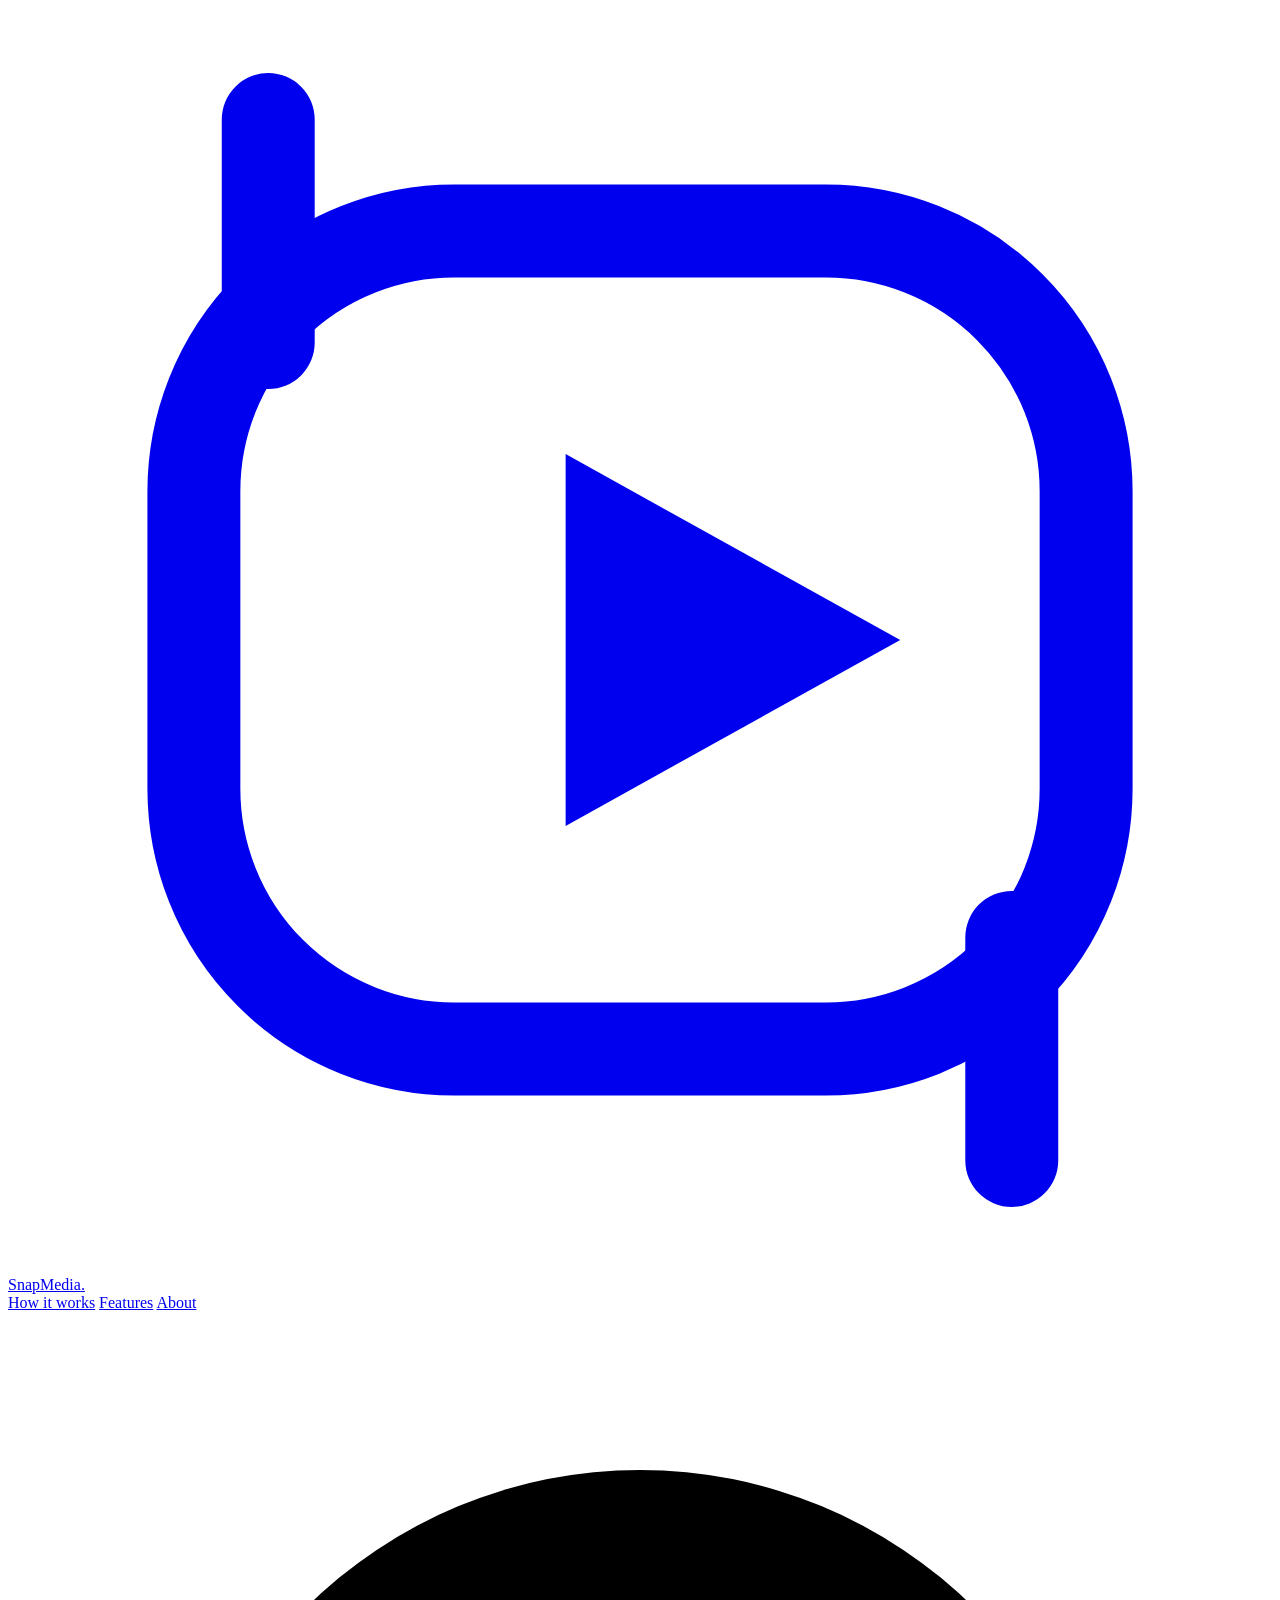
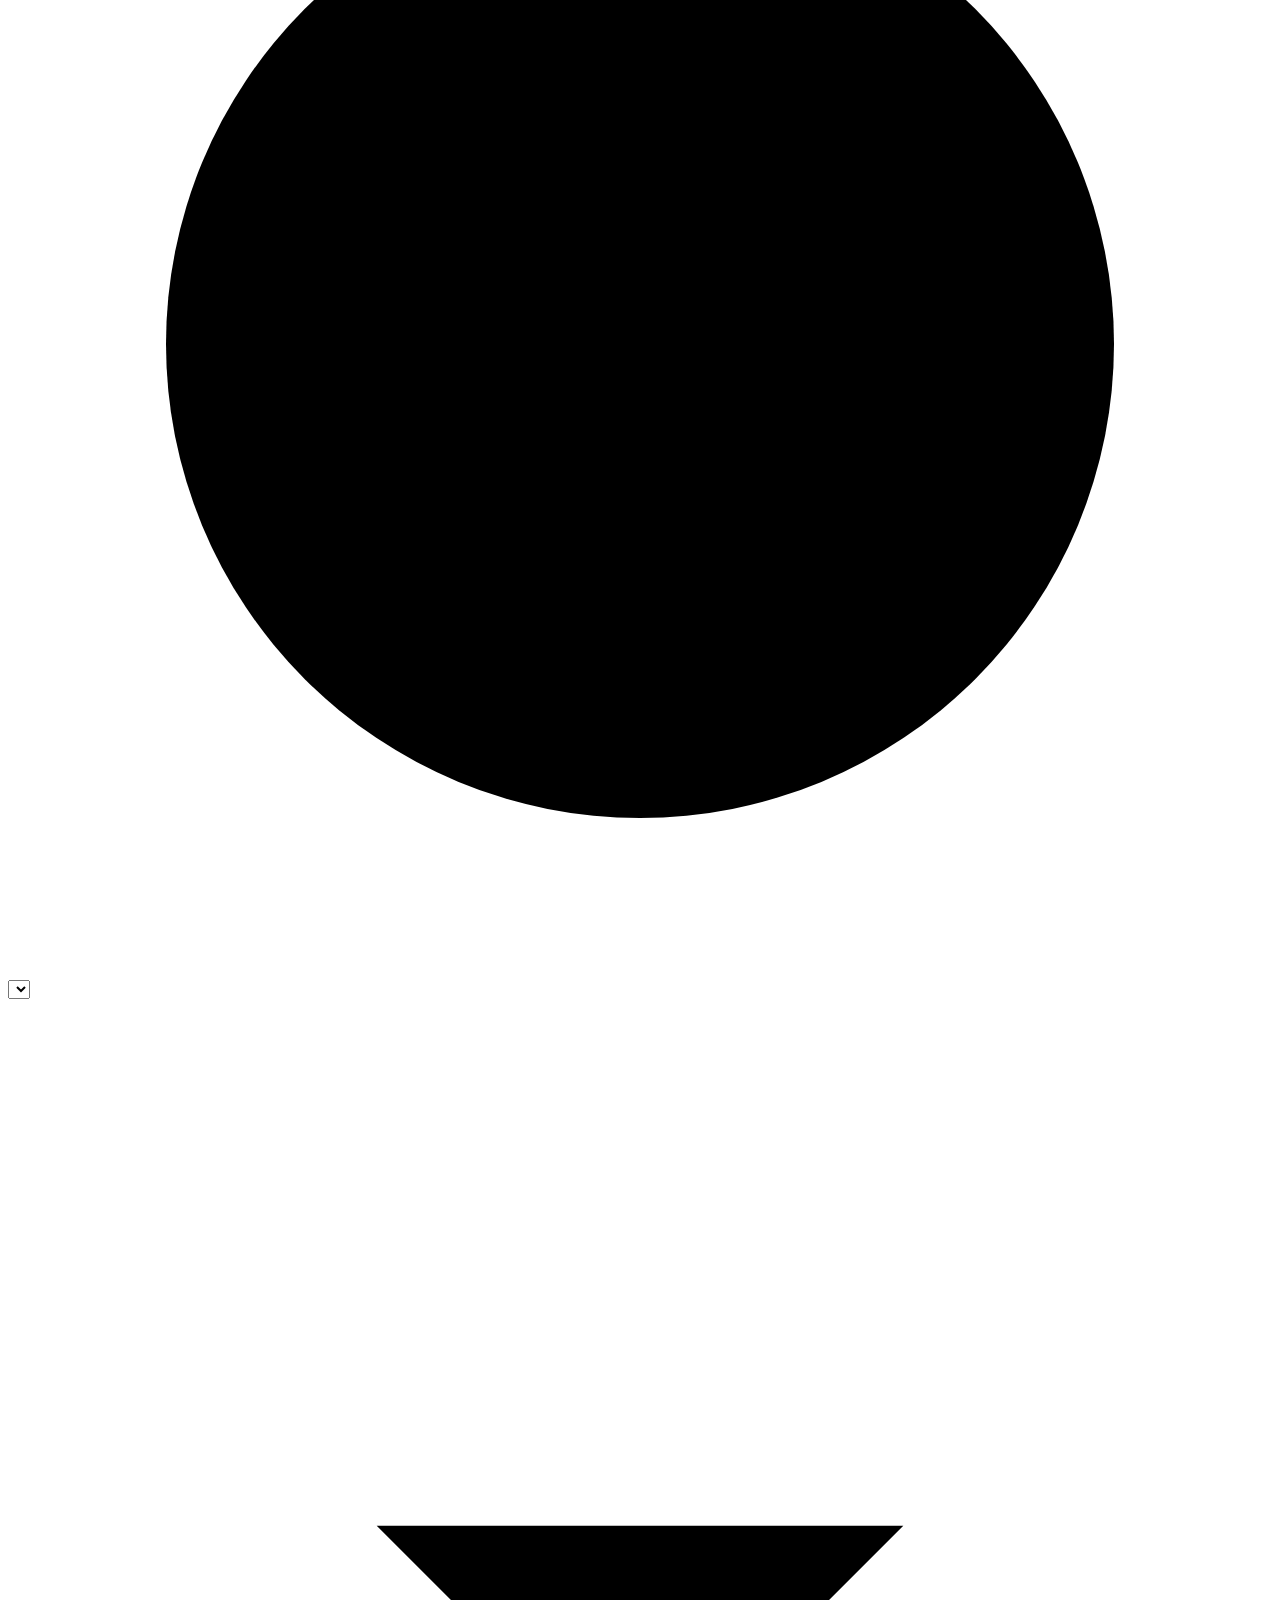
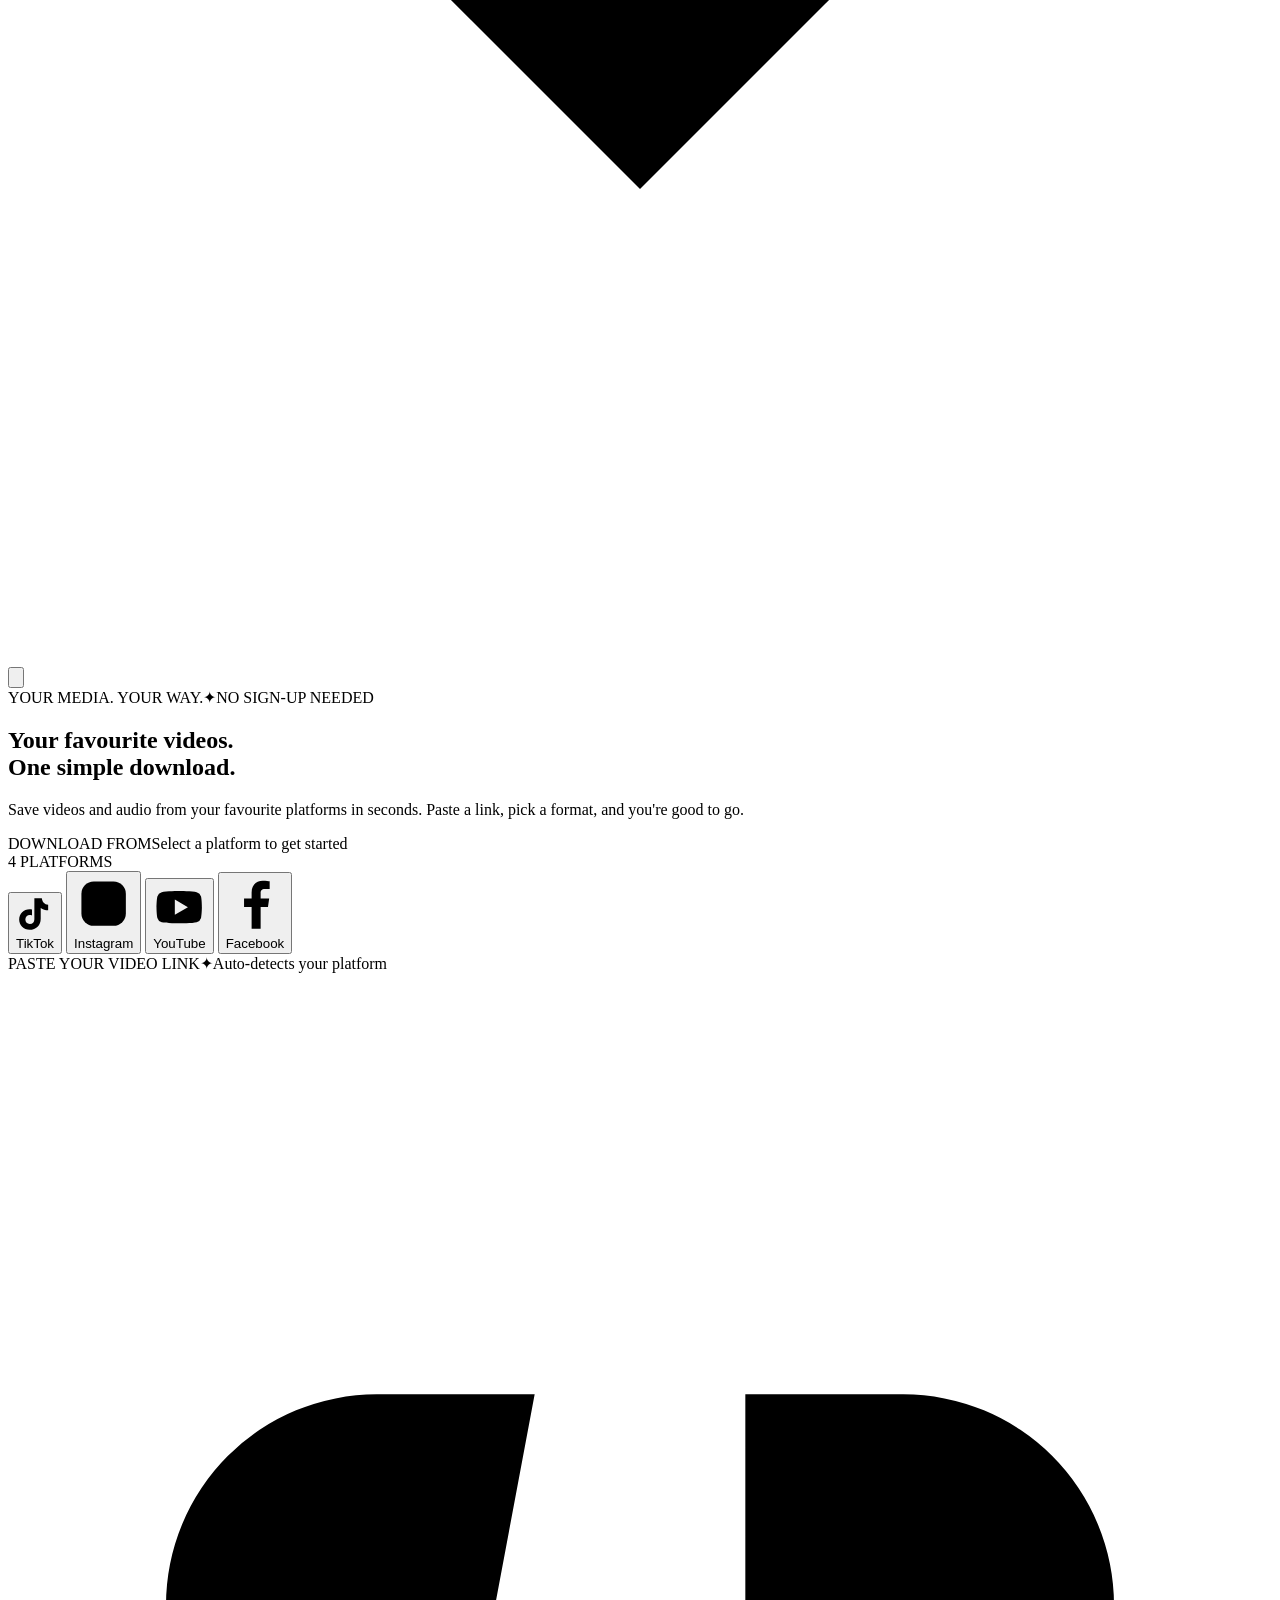
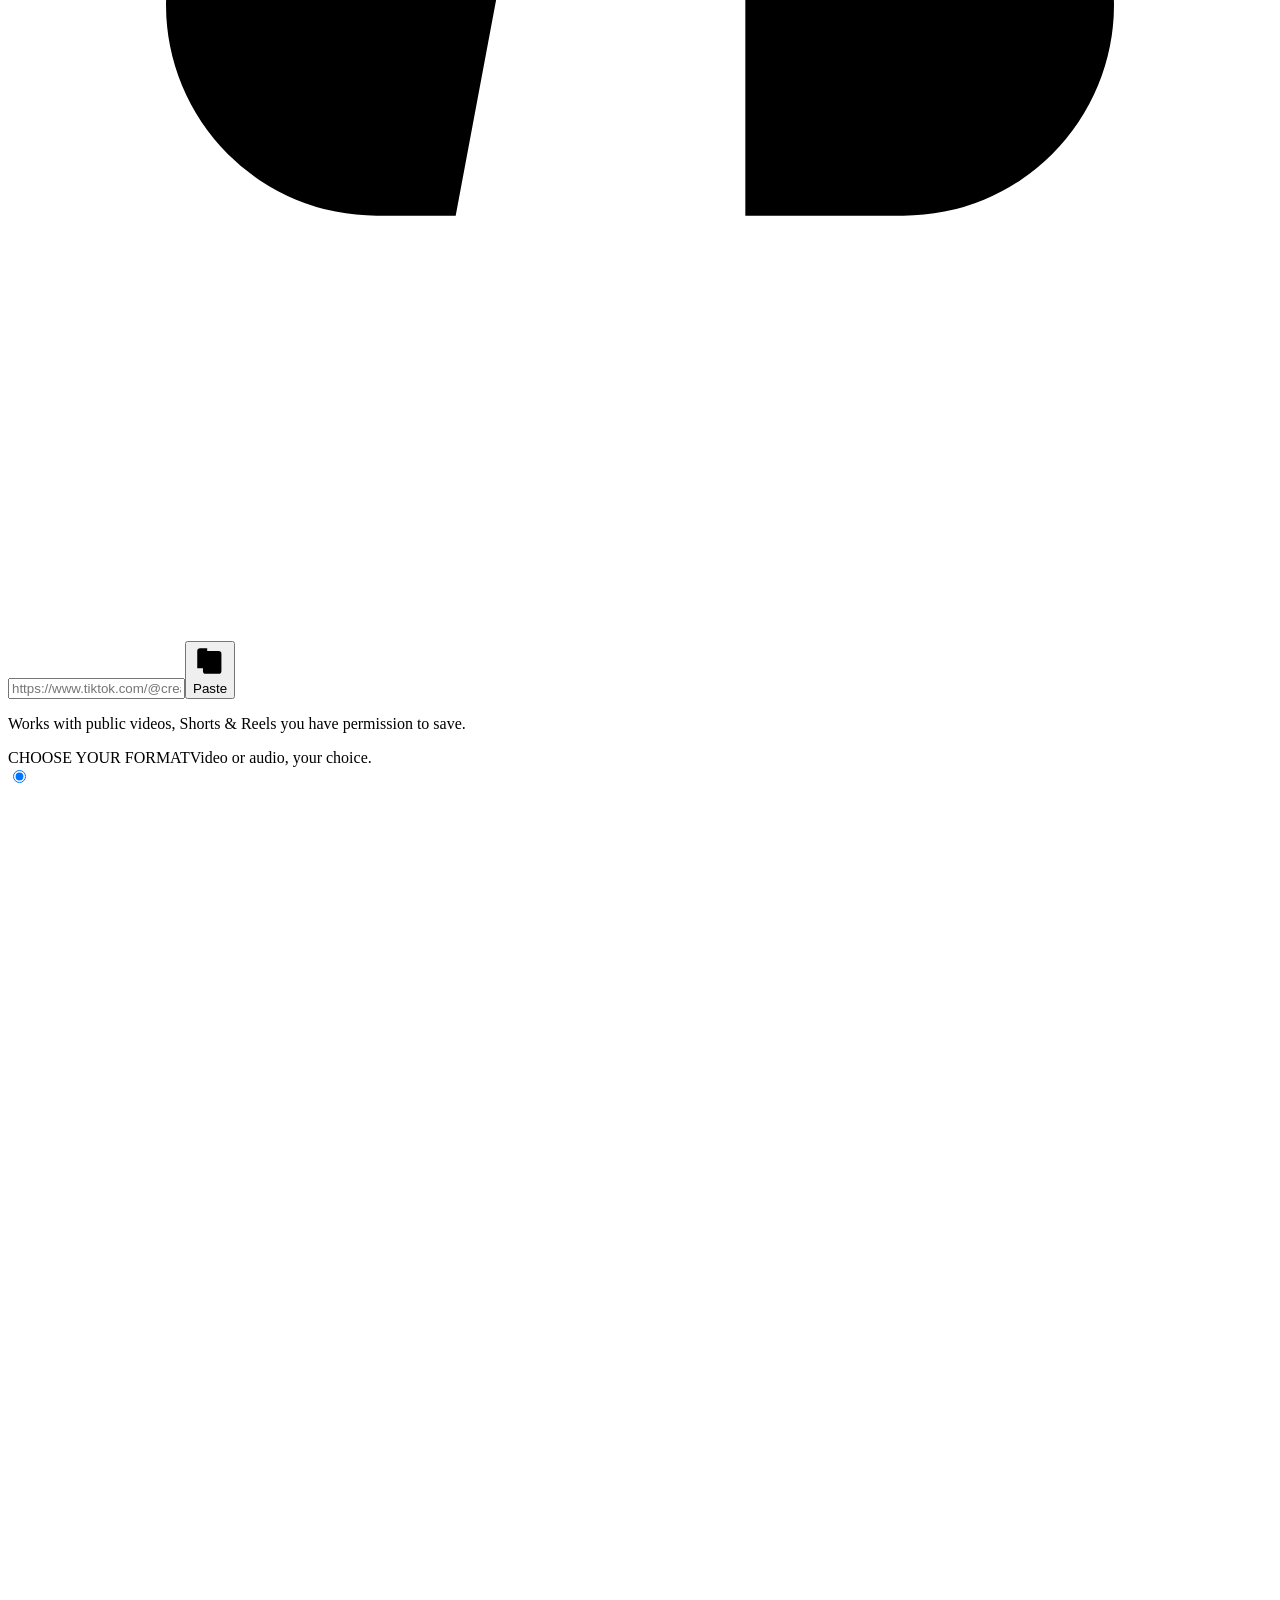
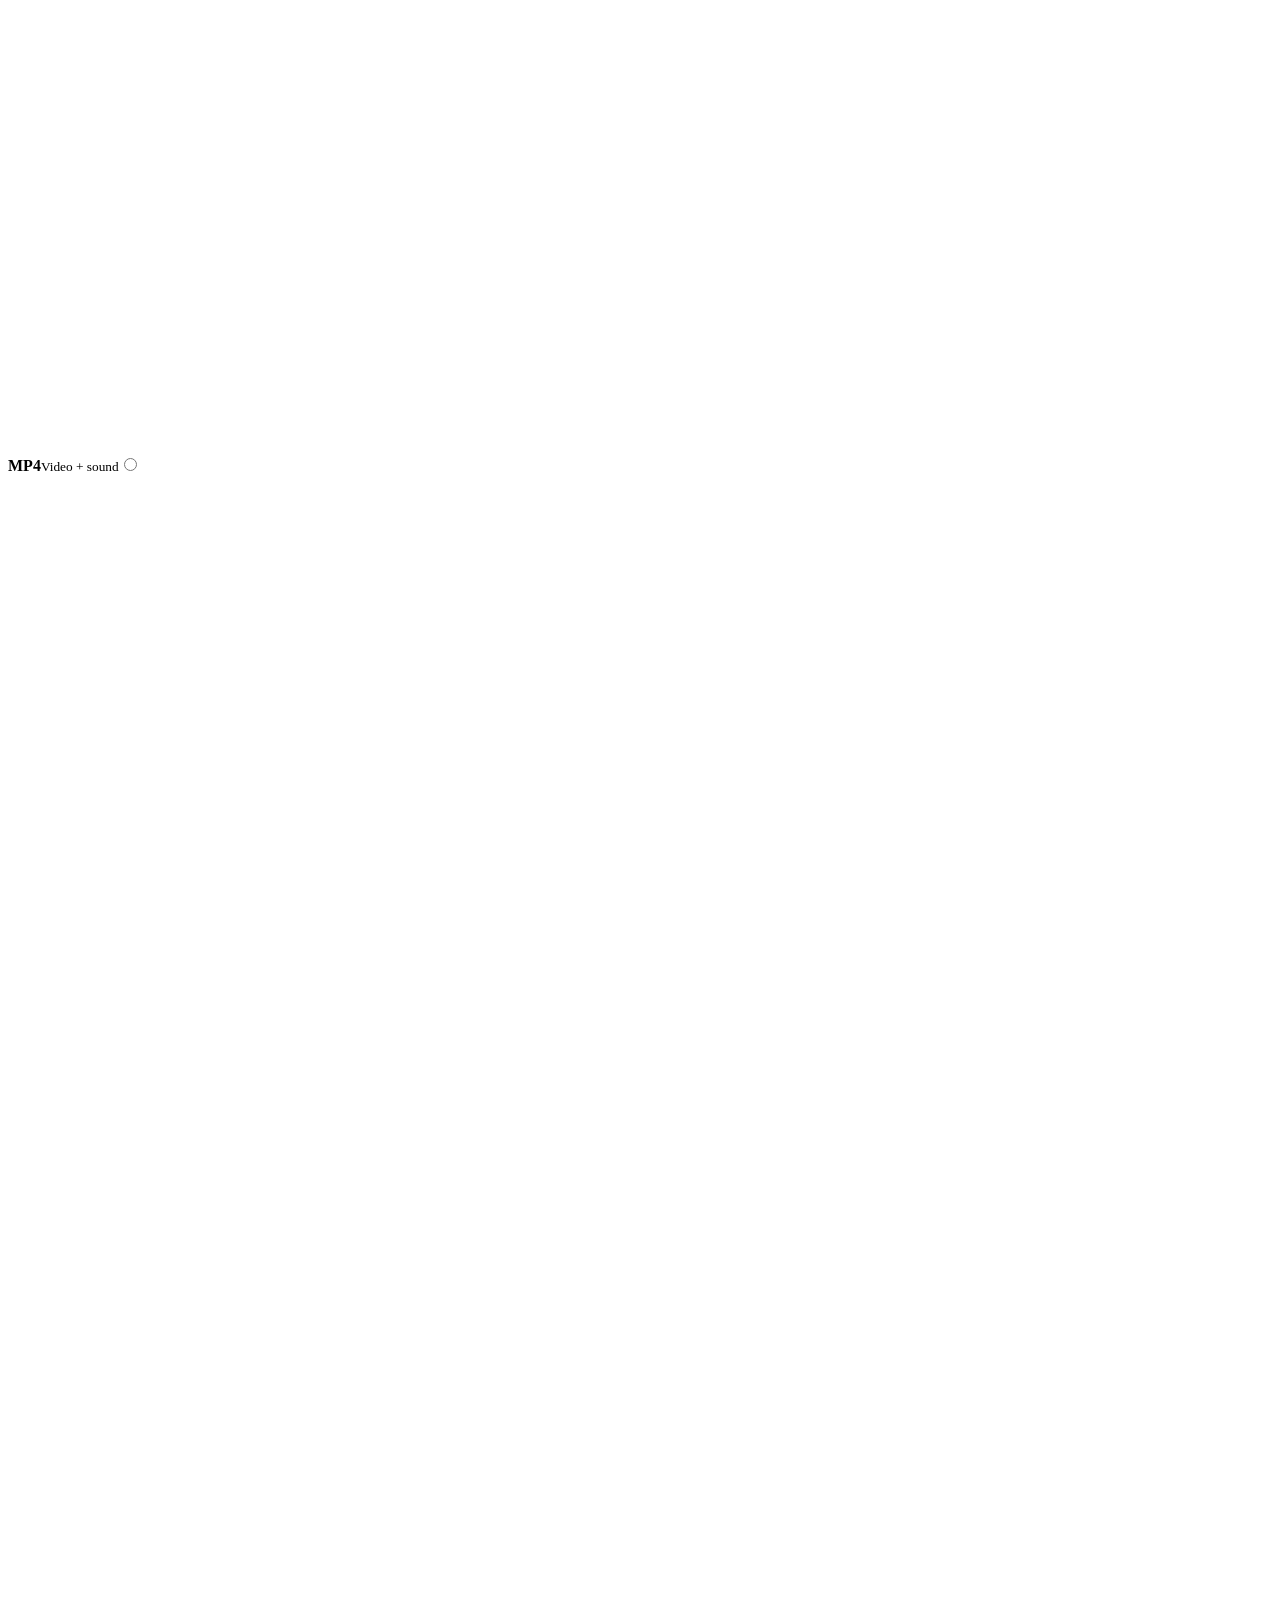
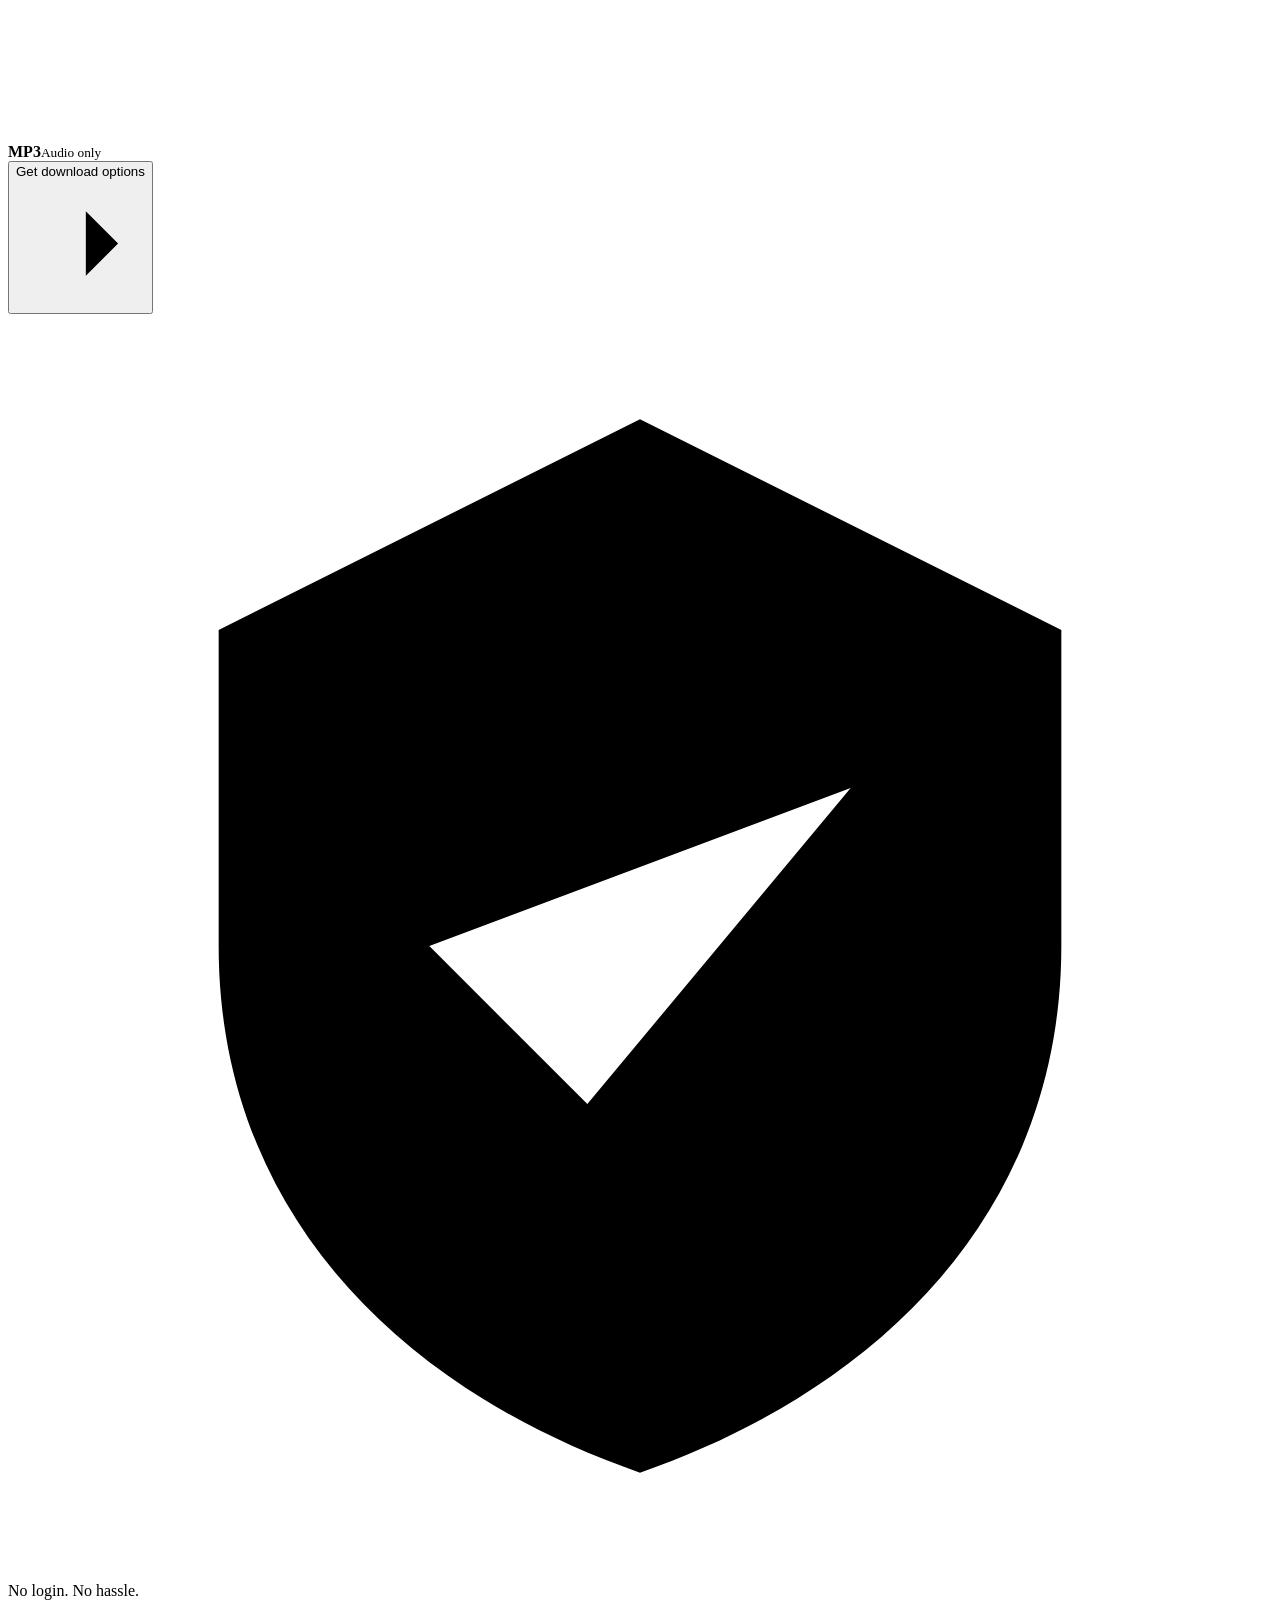
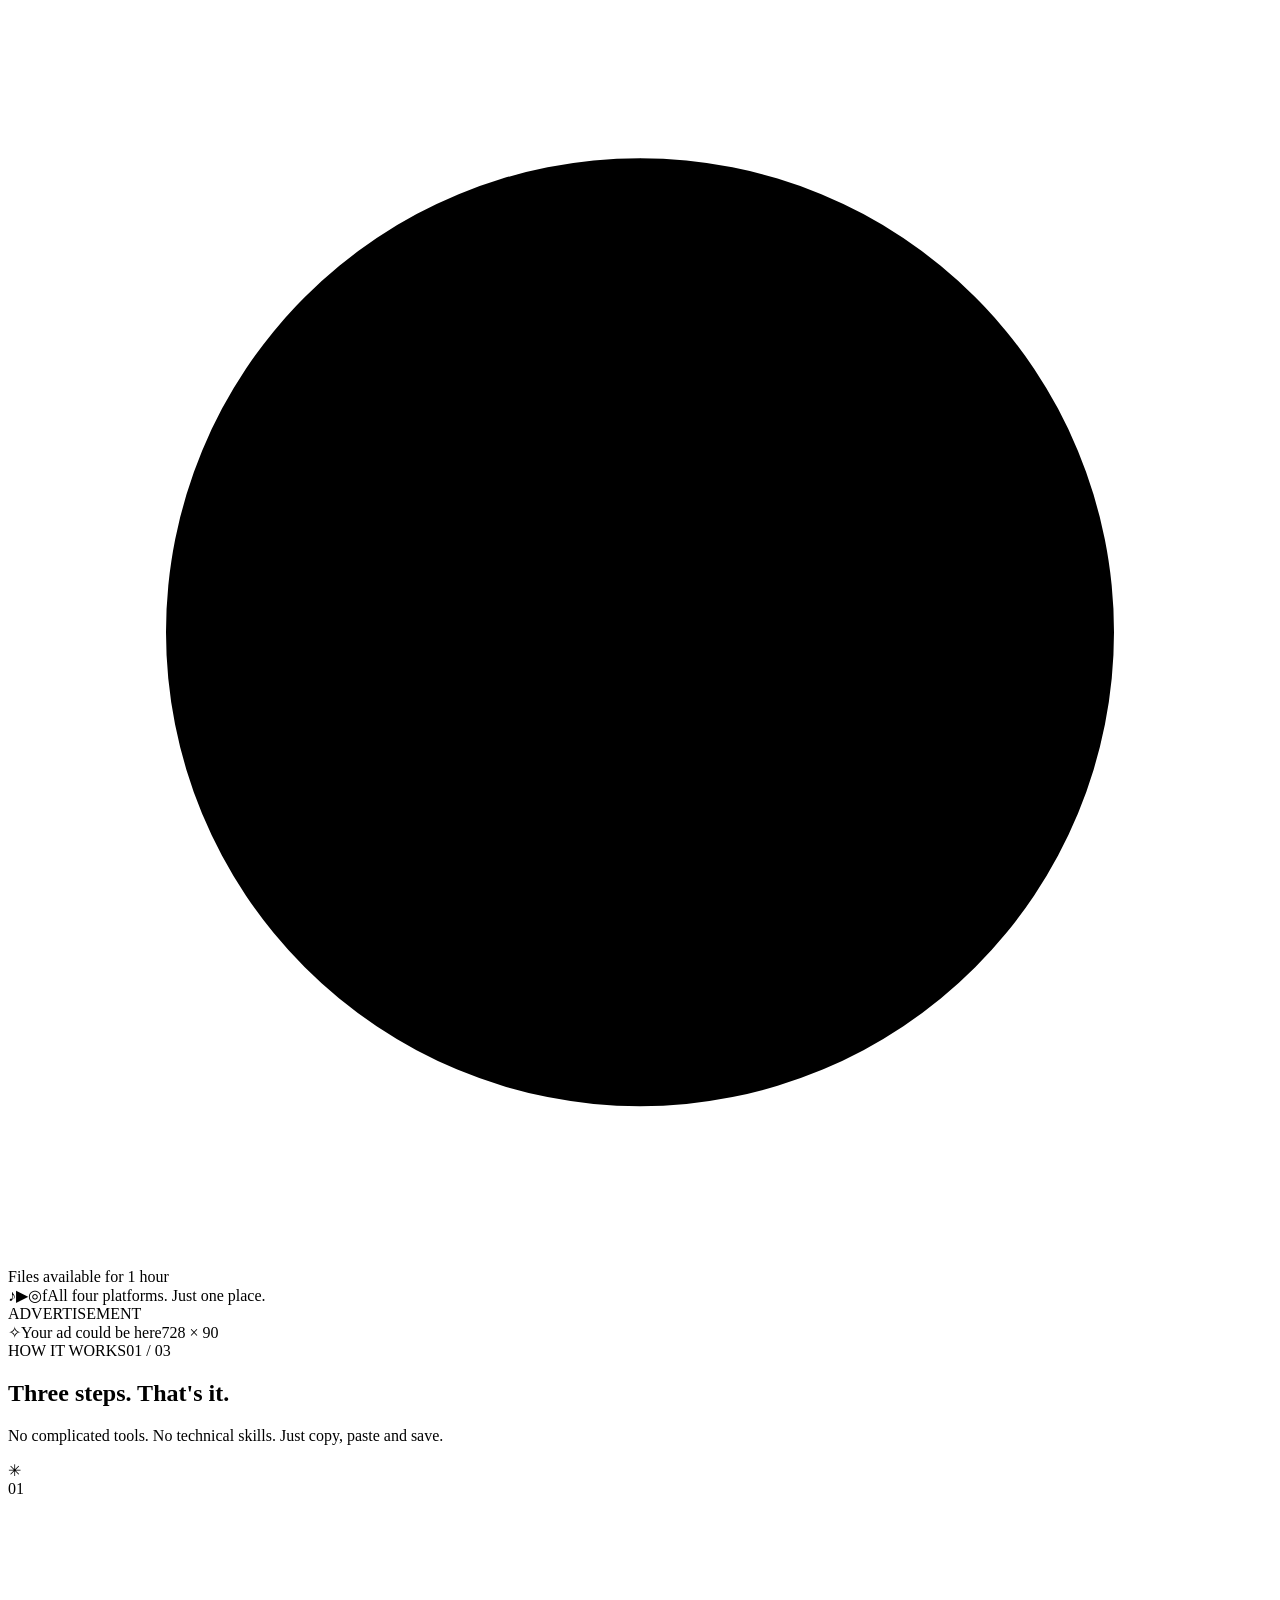
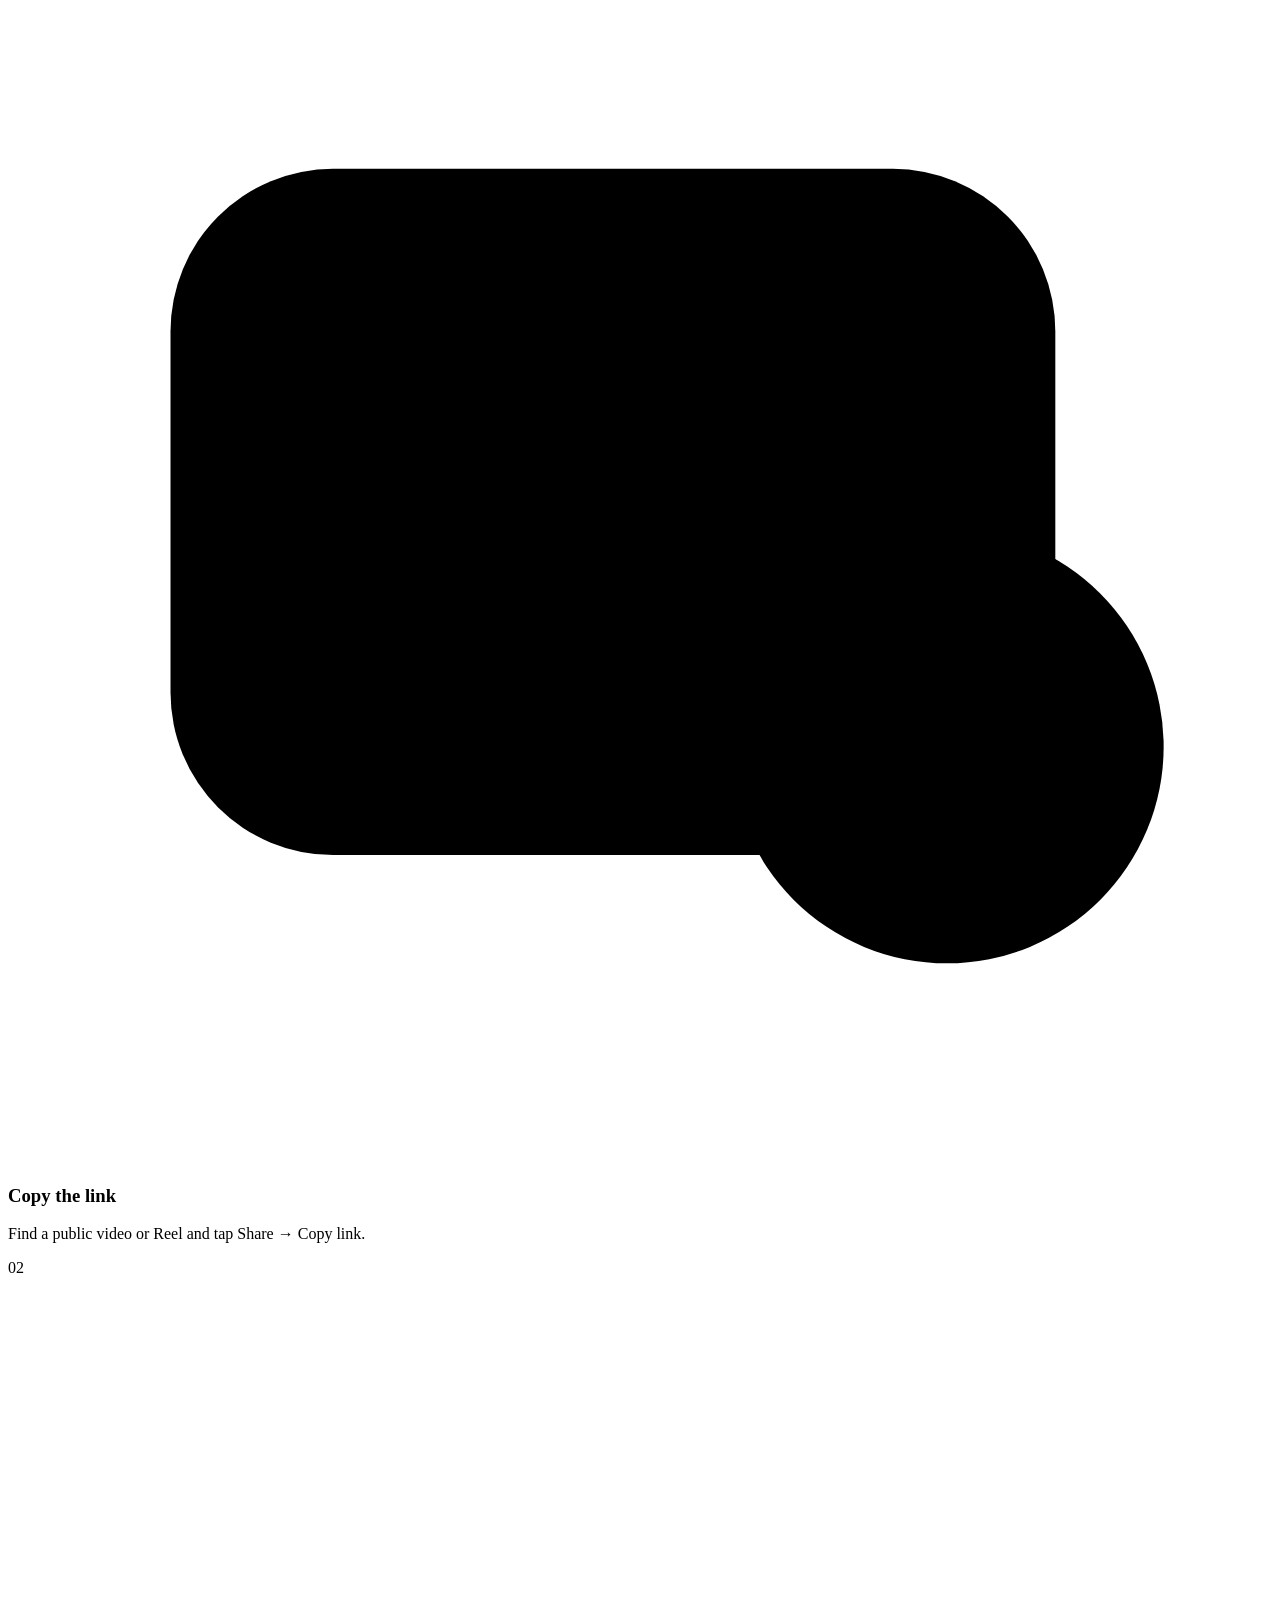
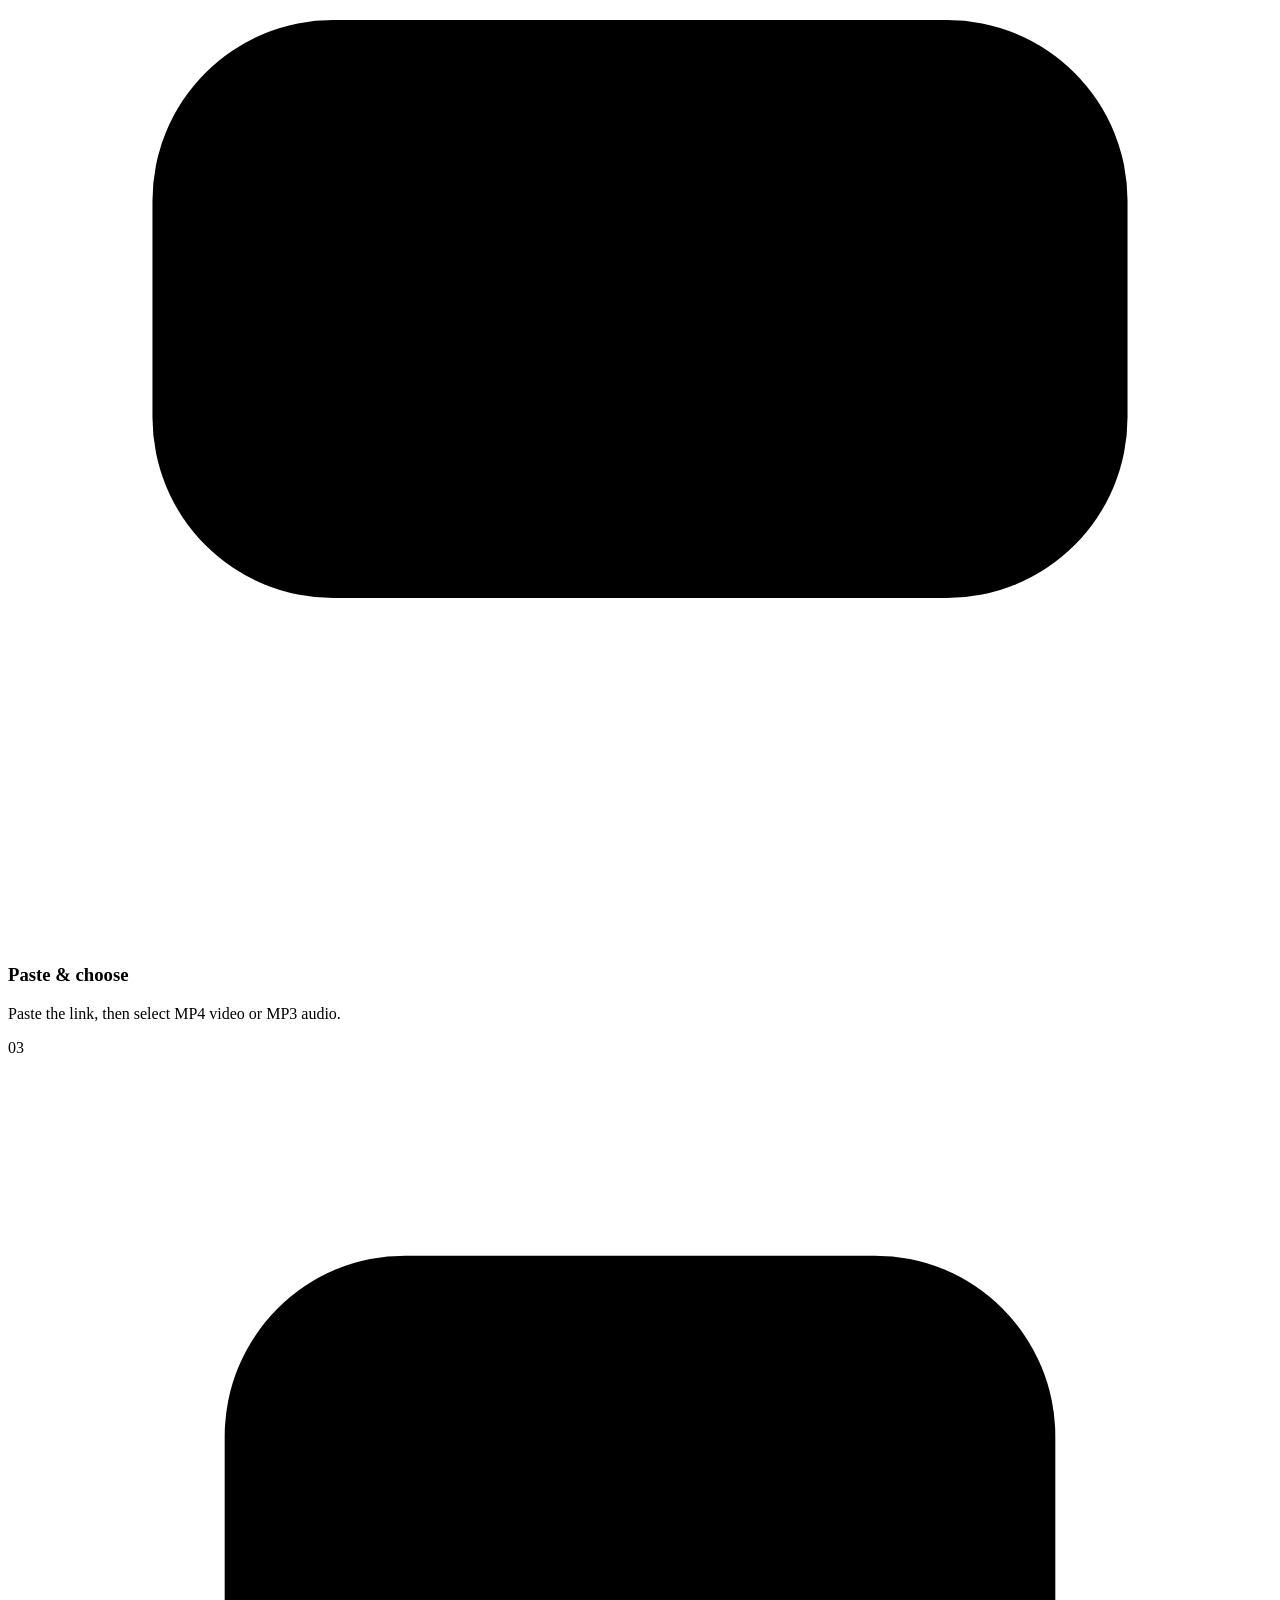
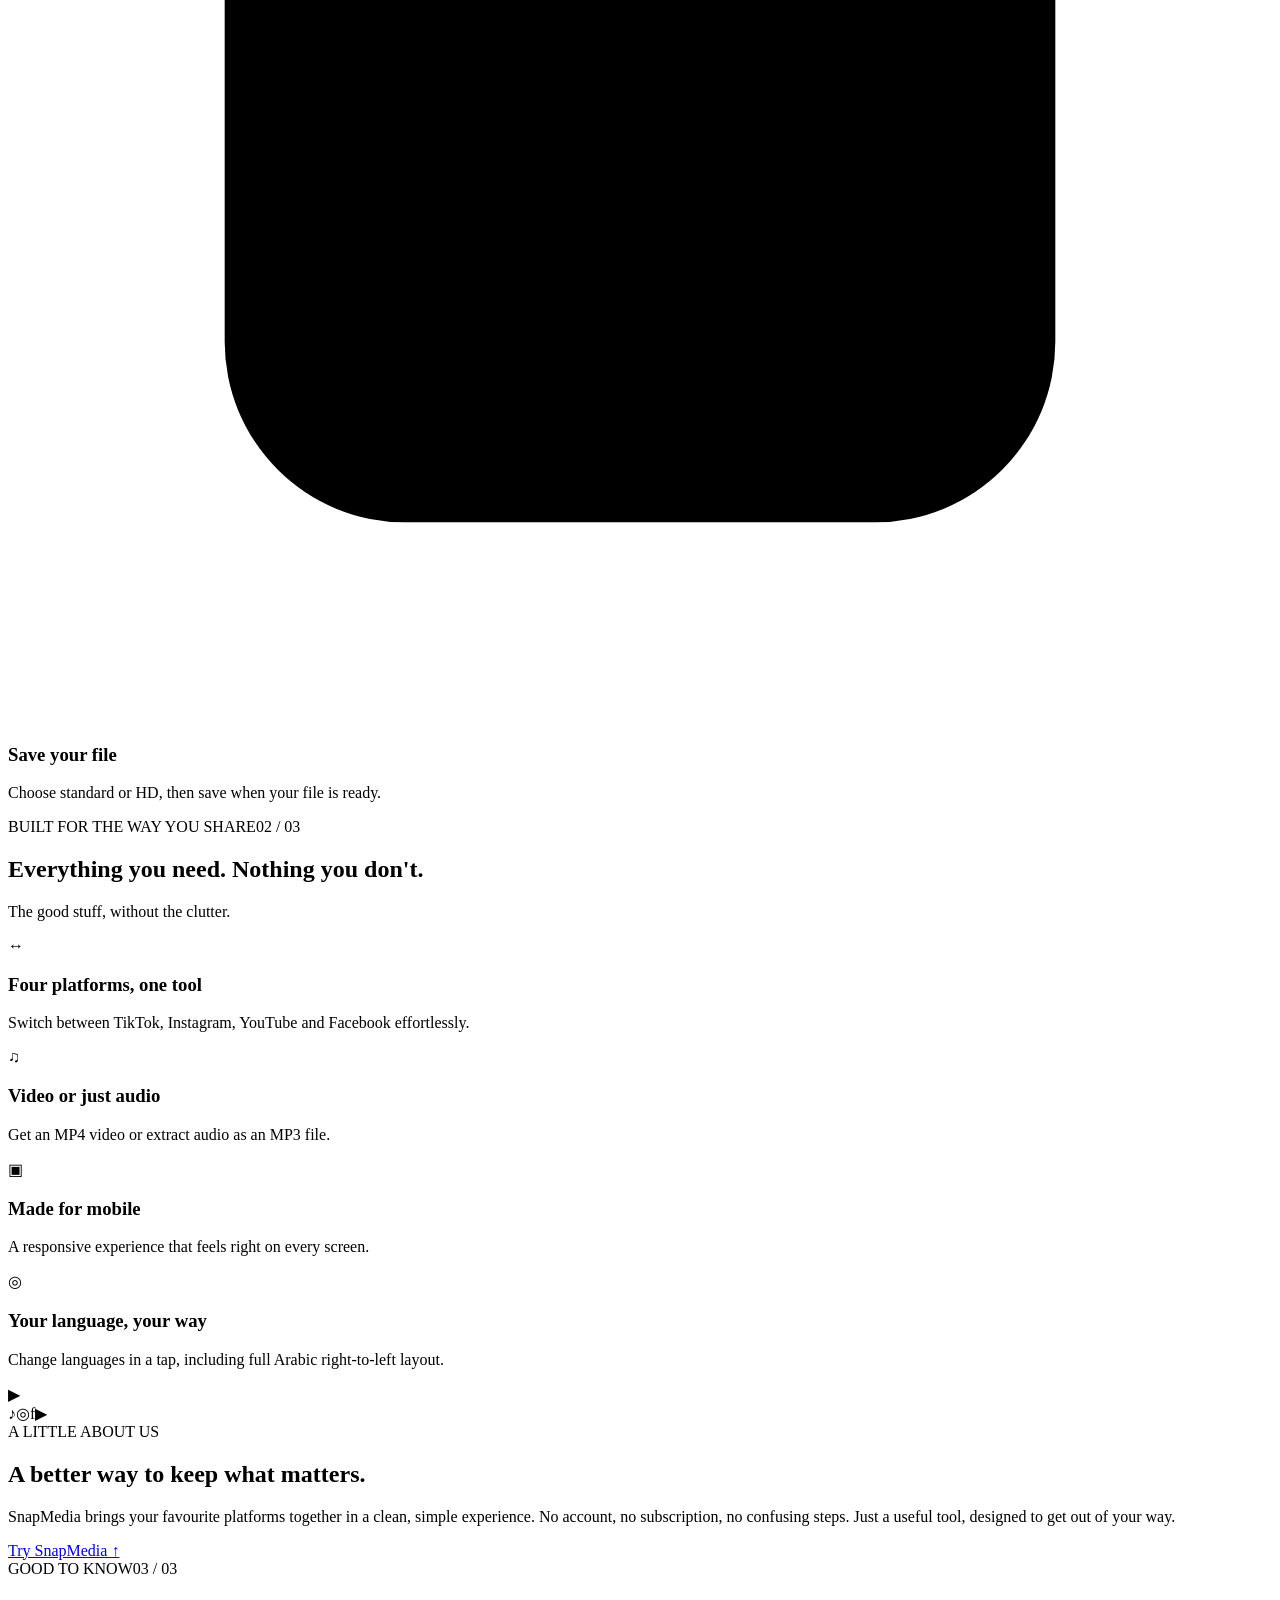
==== web/index.html @ b5b8c28d "Initial version of SnapMedia" ====
<!doctype html>
<html lang="en" dir="ltr">
<head>
  <meta charset="utf-8">
  <meta name="viewport" content="width=device-width, initial-scale=1">
  <meta name="theme-color" content="#0c0e15" id="theme-color">
  <meta name="description" content="SnapMedia is a simple, mobile-friendly downloader for permitted public TikTok, YouTube, Instagram and Facebook media. Choose MP4 or MP3.">
  <title>SnapMedia — One link. All your favourites.</title>
  <link rel="icon" type="image/svg+xml" href="/favicon.svg">
  <link rel="preconnect" href="https://fonts.googleapis.com">
  <link rel="preconnect" href="https://fonts.gstatic.com" crossorigin>
  <link href="https://fonts.googleapis.com/css2?family=DM+Sans:wght@400;500;600;700;800&family=Plus+Jakarta+Sans:wght@400;500;600;700;800&family=Cairo:wght@400;500;600;700;800&display=swap" rel="stylesheet">
  <link rel="stylesheet" href="/styles.css">
  <script src="/i18n.js" defer></script>
  <script src="/config.js" defer></script>
  <script src="/ads.js" defer></script>
  <script src="/app.js" defer></script>
</head>
<body data-platform="tiktok">
  <div class="top-glow" aria-hidden="true"></div>
  <header class="site-header" id="top">
    <div class="container header-inner">
      <a href="/" class="brand" aria-label="SnapMedia home">
        <span class="brand-mark"><svg viewBox="0 0 34 34" fill="none" aria-hidden="true"><rect x="5" y="6" width="24" height="22" rx="7" stroke="currentColor" stroke-width="2.5"/><path d="m15 12 9 5-9 5V12Z" fill="currentColor"/><path d="M7 3v6M27 25v6" stroke="currentColor" stroke-width="2.5" stroke-linecap="round"/></svg></span>
        <span>Snap<span class="brand-media">Media</span><span class="brand-dot">.</span></span>
      </a>
      <nav class="desktop-nav" aria-label="Main navigation">
        <a href="#how" data-i18n="navHow">How it works</a>
        <a href="#features" data-i18n="navFeatures">Features</a>
        <a href="#about" data-i18n="navAbout">About</a>
      </nav>
      <div class="header-tools">
        <label class="language-selector" for="language"><svg viewBox="0 0 24 24" aria-hidden="true"><circle cx="12" cy="12" r="9"/><path d="M3 12h18M12 3c-4 5-4 13 0 18 4-5 4-13 0-18"/></svg><select id="language" aria-label="Choose language"></select><svg class="chevron" viewBox="0 0 24 24" aria-hidden="true"><path d="m7 10 5 5 5-5"/></svg></label>
        <button class="mobile-menu" id="menu-toggle" aria-label="Toggle navigation" aria-expanded="false"><svg viewBox="0 0 24 24" aria-hidden="true"><path d="M4 7h16M4 12h16M4 17h16"/></svg></button>
      </div>
    </div>
    <nav class="mobile-nav container" id="mobile-nav" aria-label="Mobile navigation" hidden>
      <a href="#how" data-i18n="navHow">How it works</a><a href="#features" data-i18n="navFeatures">Features</a><a href="#about" data-i18n="navAbout">About</a>
    </nav>
  </header>

  <main>
    <section class="hero" aria-labelledby="hero-heading">
      <div class="hero-lights" aria-hidden="true"><span></span><span></span><span></span></div>
      <div class="container hero-inner">
        <div class="eyebrow"><span class="live-dot"></span><span data-i18n="eyebrow">YOUR MEDIA. YOUR WAY.</span><span class="eyebrow-star">✦</span><span data-i18n="eyebrow2">NO SIGN-UP NEEDED</span></div>
        <h1 id="hero-heading"><span data-i18n="heroLine1">Your favourite videos.</span><br><span class="gradient-words" data-i18n="heroLine2">One simple download.</span></h1>
        <p class="hero-subtitle" data-i18n="heroSubtitle">Save videos and audio from your favourite platforms in seconds. Paste a link, pick a format, and you're good to go.</p>

        <div class="tool-wrap">
          <div class="tool-heading"><div><span class="tool-heading-label" data-i18n="downloadFrom">DOWNLOAD FROM</span><span class="tool-heading-hint" data-i18n="selectPlatform">Select a platform to get started</span></div><span class="tool-counter"><span class="tool-counter-dot"></span> 4 <span data-i18n="platforms">PLATFORMS</span></span></div>
          <div class="platform-tabs" id="platform-tabs" role="tablist" aria-label="Choose platform">
            <button type="button" class="platform-tab active" data-platform-option="tiktok" role="tab" aria-selected="true"><span class="platform-icon tiktok-icon"><svg viewBox="0 0 24 24" fill="currentColor" aria-hidden="true"><path d="M16.3 2c.3 2.4 1.7 4 4 4.1v3.6c-1.8 0-3.3-.5-4.7-1.5V15c0 4.2-2.9 7-7 7-3.8 0-6.6-2.8-6.6-6.5S4.8 9 8.6 9c.5 0 1 .05 1.5.2V13c-.4-.2-.9-.3-1.4-.3-1.6 0-2.8 1.2-2.8 2.8 0 1.7 1.2 2.8 2.8 2.8 1.8 0 2.9-1.2 2.9-3V2h4.7Z"/></svg></span><span>TikTok</span></button>
            <button type="button" class="platform-tab" data-platform-option="instagram" role="tab" aria-selected="false"><span class="platform-icon instagram-icon"><svg viewBox="0 0 24 24" aria-hidden="true"><rect x="3" y="3" width="18" height="18" rx="5"/><circle cx="12" cy="12" r="4"/><circle cx="17.5" cy="6.8" r="1" fill="currentColor" stroke="none"/></svg></span><span>Instagram</span></button>
            <button type="button" class="platform-tab" data-platform-option="youtube" role="tab" aria-selected="false"><span class="platform-icon youtube-icon"><svg viewBox="0 0 24 24" fill="currentColor" aria-hidden="true"><path d="M22 7.1a2.9 2.9 0 0 0-2-2C18.2 4.6 12 4.6 12 4.6s-6.2 0-8 .5a2.9 2.9 0 0 0-2 2C1.6 8.9 1.6 12 1.6 12s0 3.1.4 4.9a2.9 2.9 0 0 0 2 2c1.8.5 8 .5 8 .5s6.2 0 8-.5a2.9 2.9 0 0 0 2-2c.4-1.8.4-4.9.4-4.9s0-3.1-.4-4.9ZM10 15.5v-7l6 3.5-6 3.5Z"/></svg></span><span>YouTube</span></button>
            <button type="button" class="platform-tab" data-platform-option="facebook" role="tab" aria-selected="false"><span class="platform-icon facebook-icon"><svg viewBox="0 0 24 24" fill="currentColor" aria-hidden="true"><path d="M14.2 22v-8.9h3l.5-3.5h-3.5V7.4c0-1 .3-1.7 1.8-1.7h1.9V2.6c-.3 0-1.5-.2-2.8-.2-2.8 0-4.6 1.7-4.6 4.8v2.4H7.4v3.5h3.1V22h3.7Z"/></svg></span><span>Facebook</span></button>
          </div>
          <form id="download-form" class="download-form" novalidate>
            <div class="form-label-row"><label for="video-url" data-i18n="pasteLabel">PASTE YOUR VIDEO LINK</label><span class="tiny-hint"><span class="tiny-hint-star">✦</span><span data-i18n="autoDetect">Auto-detects your platform</span></span></div>
            <div class="url-field"><svg class="link-icon" viewBox="0 0 24 24" aria-hidden="true"><path d="m10 13 4-4M8.5 16H7a4 4 0 0 1 0-8h3m4 0h3a4 4 0 1 1 0 8h-3"/></svg><input type="url" id="video-url" autocomplete="url" spellcheck="false" placeholder="https://www.tiktok.com/@creator/video/..." aria-describedby="input-hint" required><button type="button" class="paste-button" id="paste-button"><svg viewBox="0 0 24 24" aria-hidden="true"><rect x="7" y="5" width="13" height="16" rx="2"/><path d="M10 5V3H5a2 2 0 0 0-2 2v12h4"/></svg><span data-i18n="paste">Paste</span></button></div>
            <p class="input-hint" id="input-hint" data-i18n="inputHint">Works with public videos, Shorts & Reels you have permission to save.</p>
            <div class="format-heading"><span data-i18n="chooseFormat">CHOOSE YOUR FORMAT</span><span class="format-desc" data-i18n="formatHint">Video or audio, your choice.</span></div>
            <div class="format-choices" role="radiogroup" aria-label="Download format"><label class="format-card selected" data-format="mp4"><input type="radio" name="media-format" value="mp4" checked><span class="format-symbol"><svg viewBox="0 0 24 24" fill="none" aria-hidden="true"><rect x="3" y="5" width="18" height="14" rx="3"/><path d="m10 9 6 3-6 3V9Z"/></svg></span><span class="format-text"><strong>MP4</strong><small data-i18n="videoFormat">Video + sound</small></span><span class="radio-circle"></span></label><label class="format-card" data-format="mp3"><input type="radio" name="media-format" value="mp3"><span class="format-symbol"><svg viewBox="0 0 24 24" fill="none" aria-hidden="true"><path d="M9 18V6l12-3v12M9 18a3 3 0 1 1-6 0 3 3 0 0 1 6 0Zm12-3a3 3 0 1 1-6 0 3 3 0 0 1 6 0Z"/></svg></span><span class="format-text"><strong>MP3</strong><small data-i18n="audioFormat">Audio only</small></span><span class="radio-circle"></span></label></div>
            <button type="submit" class="analyze-button" id="analyze-button"><span data-i18n="getOptions">Get download options</span><svg viewBox="0 0 24 24" aria-hidden="true"><path d="M5 12h14m-6-6 6 6-6 6"/></svg></button>
            <div class="status-message" id="form-status" role="status" aria-live="polite" hidden></div>
          </form>
          <div class="tool-footer"><span><svg viewBox="0 0 24 24" aria-hidden="true"><path d="m12 2 8 4v6c0 5-3.4 8.4-8 10-4.6-1.6-8-5-8-10V6l8-4Zm-4 10 3 3 5-6"/></svg><span data-i18n="toolFoot1">No login. No hassle.</span></span><span><svg viewBox="0 0 24 24" aria-hidden="true"><path d="M12 3v9l5 3M3 12a9 9 0 1 0 18 0 9 9 0 0 0-18 0Z"/></svg><span data-i18n="toolFoot2">Files available for 1 hour</span></span></div>
        </div>
        <div class="hero-bottom-note"><span class="hero-note-avatars"><span>♪</span><span>▶</span><span>◎</span><span>f</span></span><span data-i18n="heroNote">All four platforms. Just one place.</span></div>
      </div>
    </section>

    <section id="result-section" class="result-section container" aria-live="polite" hidden>
      <div class="result-card"><div class="result-top"><span class="result-check">✓</span><span data-i18n="linkReady">LINK FOUND — CHOOSE YOUR QUALITY</span></div><div class="media-preview"><img id="media-thumbnail" src="" alt="Video thumbnail" loading="lazy" hidden><div id="preview-fallback" class="preview-fallback">▶</div><div class="preview-copy"><strong id="media-title"></strong><small id="media-creator"></small><span id="media-duration"></span></div></div><div class="download-actions"><button type="button" class="quality-button standard" data-quality="standard"><span class="quality-icon">↓</span><span><strong data-i18n="downloadStandard">Download</strong><small id="standard-desc">MP4 · Up to 720p</small></span></button><button type="button" class="quality-button premium" data-quality="hd"><span class="quality-icon">✦</span><span><strong data-i18n="downloadHD">Download HD</strong><small id="hd-desc">MP4 · Up to 1080p</small></span></button></div><p class="quality-note" data-i18n="qualityNote">Quality depends on the original upload. HD does not enhance the source.</p></div>
    </section>

    <section class="ad-section container" aria-label="Advertising"><div class="ad-label" data-i18n="advertisement">ADVERTISEMENT</div><div class="ad-slot" id="banner-ad"><span class="ad-symbol">✧</span><span data-i18n="adPlaceholder">Your ad could be here</span><span class="ad-size">728 × 90</span></div></section>

    <section id="how" class="section how-section container"><div class="section-topline"><span class="section-kicker" data-i18n="stepsKicker">HOW IT WORKS</span><span class="section-small">01 / 03</span></div><div class="section-title-row"><div><h2 data-i18n="stepsTitle">Three steps. That's it.</h2><p data-i18n="stepsSubtitle">No complicated tools. No technical skills. Just copy, paste and save.</p></div><div class="section-sparkle" aria-hidden="true">✳</div></div>
      <div class="steps-grid"><article class="step-card"><span class="step-number">01</span><span class="step-art step-art-one"><svg viewBox="0 0 70 70" aria-hidden="true"><rect x="9" y="15" width="49" height="38" rx="9"/><path d="M20 27h27M20 35h18M20 43h12"/><circle cx="52" cy="47" r="12" fill="var(--step-art-circle)"/><path d="m48 47 3 3 6-7" class="checkpath"/></svg></span><h3 data-i18n="step1Title">Copy the link</h3><p data-i18n="step1Desc">Find a public video or Reel and tap Share → Copy link.</p></article><article class="step-card"><span class="step-number">02</span><span class="step-art step-art-two"><svg viewBox="0 0 70 70" aria-hidden="true"><rect x="8" y="19" width="54" height="32" rx="10"/><path d="M19 35h21M48 29l7 6-7 6"/></svg></span><h3 data-i18n="step2Title">Paste & choose</h3><p data-i18n="step2Desc">Paste the link, then select MP4 video or MP3 audio.</p></article><article class="step-card"><span class="step-number">03</span><span class="step-art step-art-three"><svg viewBox="0 0 70 70" aria-hidden="true"><rect x="12" y="11" width="46" height="48" rx="10"/><path d="M35 19v23m-9-9 9 9 9-9M23 49h24"/></svg></span><h3 data-i18n="step3Title">Save your file</h3><p data-i18n="step3Desc">Choose standard or HD, then save when your file is ready.</p></article></div>
    </section>

    <section id="features" class="section feature-section"><div class="container"><div class="section-topline"><span class="section-kicker" data-i18n="featureKicker">BUILT FOR THE WAY YOU SHARE</span><span class="section-small">02 / 03</span></div><div class="section-title-row"><div><h2 data-i18n="featureTitle">Everything you need. Nothing you don't.</h2><p data-i18n="featureSubtitle">The good stuff, without the clutter.</p></div></div><div class="feature-grid"><article class="feature-card"><span class="feature-icon">↔</span><h3 data-i18n="feature1Title">Four platforms, one tool</h3><p data-i18n="feature1Desc">Switch between TikTok, Instagram, YouTube and Facebook effortlessly.</p></article><article class="feature-card"><span class="feature-icon">♫</span><h3 data-i18n="feature2Title">Video or just audio</h3><p data-i18n="feature2Desc">Get an MP4 video or extract audio as an MP3 file.</p></article><article class="feature-card"><span class="feature-icon">▣</span><h3 data-i18n="feature3Title">Made for mobile</h3><p data-i18n="feature3Desc">A responsive experience that feels right on every screen.</p></article><article class="feature-card"><span class="feature-icon">◎</span><h3 data-i18n="feature4Title">Your language, your way</h3><p data-i18n="feature4Desc">Change languages in a tap, including full Arabic right-to-left layout.</p></article></div></div></section>

    <section id="about" class="section about-section container"><div class="about-card"><div class="about-orb" aria-hidden="true"><div class="orb-center">▶</div><span class="orb-one">♪</span><span class="orb-two">◎</span><span class="orb-three">f</span><span class="orb-four">▶</span></div><div class="about-copy"><span class="section-kicker" data-i18n="aboutKicker">A LITTLE ABOUT US</span><h2 data-i18n="aboutTitle">A better way to keep what matters.</h2><p data-i18n="aboutDesc">SnapMedia brings your favourite platforms together in a clean, simple experience. No account, no subscription, no confusing steps. Just a useful tool, designed to get out of your way.</p><a href="#top" class="about-link" data-i18n="backToTop">Try SnapMedia ↑</a></div></div></section>

    <section class="section faq-section container"><div class="section-topline"><span class="section-kicker" data-i18n="faqKicker">GOOD TO KNOW</span><span class="section-small">03 / 03</span></div><h2 data-i18n="faqTitle">Frequently asked questions.</h2><div class="faq-list"><details><summary><span data-i18n="faq1Q">Is SnapMedia free?</span><span class="plus">+</span></summary><p data-i18n="faq1A">Yes. You can use SnapMedia without an account or subscription. Advertising may help support the service.</p></details><details><summary><span data-i18n="faq2Q">Can I download private videos?</span><span class="plus">+</span></summary><p data-i18n="faq2A">No. SnapMedia is for accessible public media you own or have permission to download. We don't bypass protected content.</p></details><details><summary><span data-i18n="faq3Q">What is the difference between standard and HD?</span><span class="plus">+</span></summary><p data-i18n="faq3A">Standard video targets up to 720p. HD targets up to 1080p, when available. MP3 offers 128 or 192 kbps output; neither option improves the original recording.</p></details><details><summary><span data-i18n="faq4Q">Do you keep my videos?</span><span class="plus">+</span></summary><p data-i18n="faq4A">Generated downloads are stored temporarily on the server and automatically expire after about one hour. Check our Privacy Policy for more information.</p></details></div></section>
  </main>

  <footer class="footer"><div class="container"><div class="footer-main"><div><a href="/" class="brand footer-brand"><span class="brand-mark">▶</span><span>Snap<span class="brand-media">Media</span><span class="brand-dot">.</span></span></a><p data-i18n="footerLine">Your favourite media, a link away.</p></div><div class="footer-links"><a href="#how" data-i18n="navHow">How it works</a><a href="#about" data-i18n="navAbout">About</a><a href="/terms" data-i18n="terms">Terms of Service</a><a href="/privacy" data-i18n="privacy">Privacy Policy</a></div></div><div class="footer-bottom"><span>© <span id="year">2026</span> SnapMedia. <span data-i18n="rights">All rights reserved.</span></span><span data-i18n="footerNotice">Not affiliated with TikTok, Meta, Instagram or YouTube.</span></div></div></footer>

  <dialog id="reward-dialog" class="reward-dialog" aria-labelledby="reward-heading"><div class="modal-inner"><button type="button" id="close-reward" class="modal-x" aria-label="Close">×</button><span class="modal-icon">✦</span><p class="modal-kicker" data-i18n="rewardKicker">ONE MORE THING</p><h2 id="reward-heading" data-i18n="rewardTitle">Keep the good stuff free.</h2><p class="modal-description" data-i18n="rewardDesc">Watch a short optional sponsored ad to support SnapMedia and unlock this download. If no ad is available, you can continue for free.</p><div class="reward-summary"><span data-i18n="yourDownload">YOUR DOWNLOAD</span><strong id="reward-format">MP4 · Standard</strong></div><button type="button" class="reward-continue" id="reward-continue"><span data-i18n="rewardButtonDemo">Continue to download (demo)</span><span>↗</span></button><button type="button" class="reward-cancel" id="reward-cancel" data-i18n="notNow">Not now</button><p class="reward-disclaimer" id="reward-disclaimer" data-i18n="demoDisclaimer">Demo mode: no real ad is running or generating revenue.</p></div></dialog>

  <dialog id="progress-dialog" class="progress-dialog" aria-labelledby="progress-heading"><div class="modal-inner"><span class="progress-icon">↓</span><h2 id="progress-heading" data-i18n="preparing">Preparing your download</h2><p id="progress-detail" data-i18n="progressText">Getting your file ready. This can take a little while.</p><div class="progress-track"><span id="progress-bar" style="width:3%"></span></div><strong class="progress-percent" id="progress-percent">3%</strong><button type="button" class="progress-close" id="progress-close" data-i18n="close">Close</button><p class="progress-tip" data-i18n="progressTip">Keep this page open until your download starts.</p></div></dialog>
  <div class="toast" id="toast" role="status" aria-live="polite"></div>
</body>
</html>
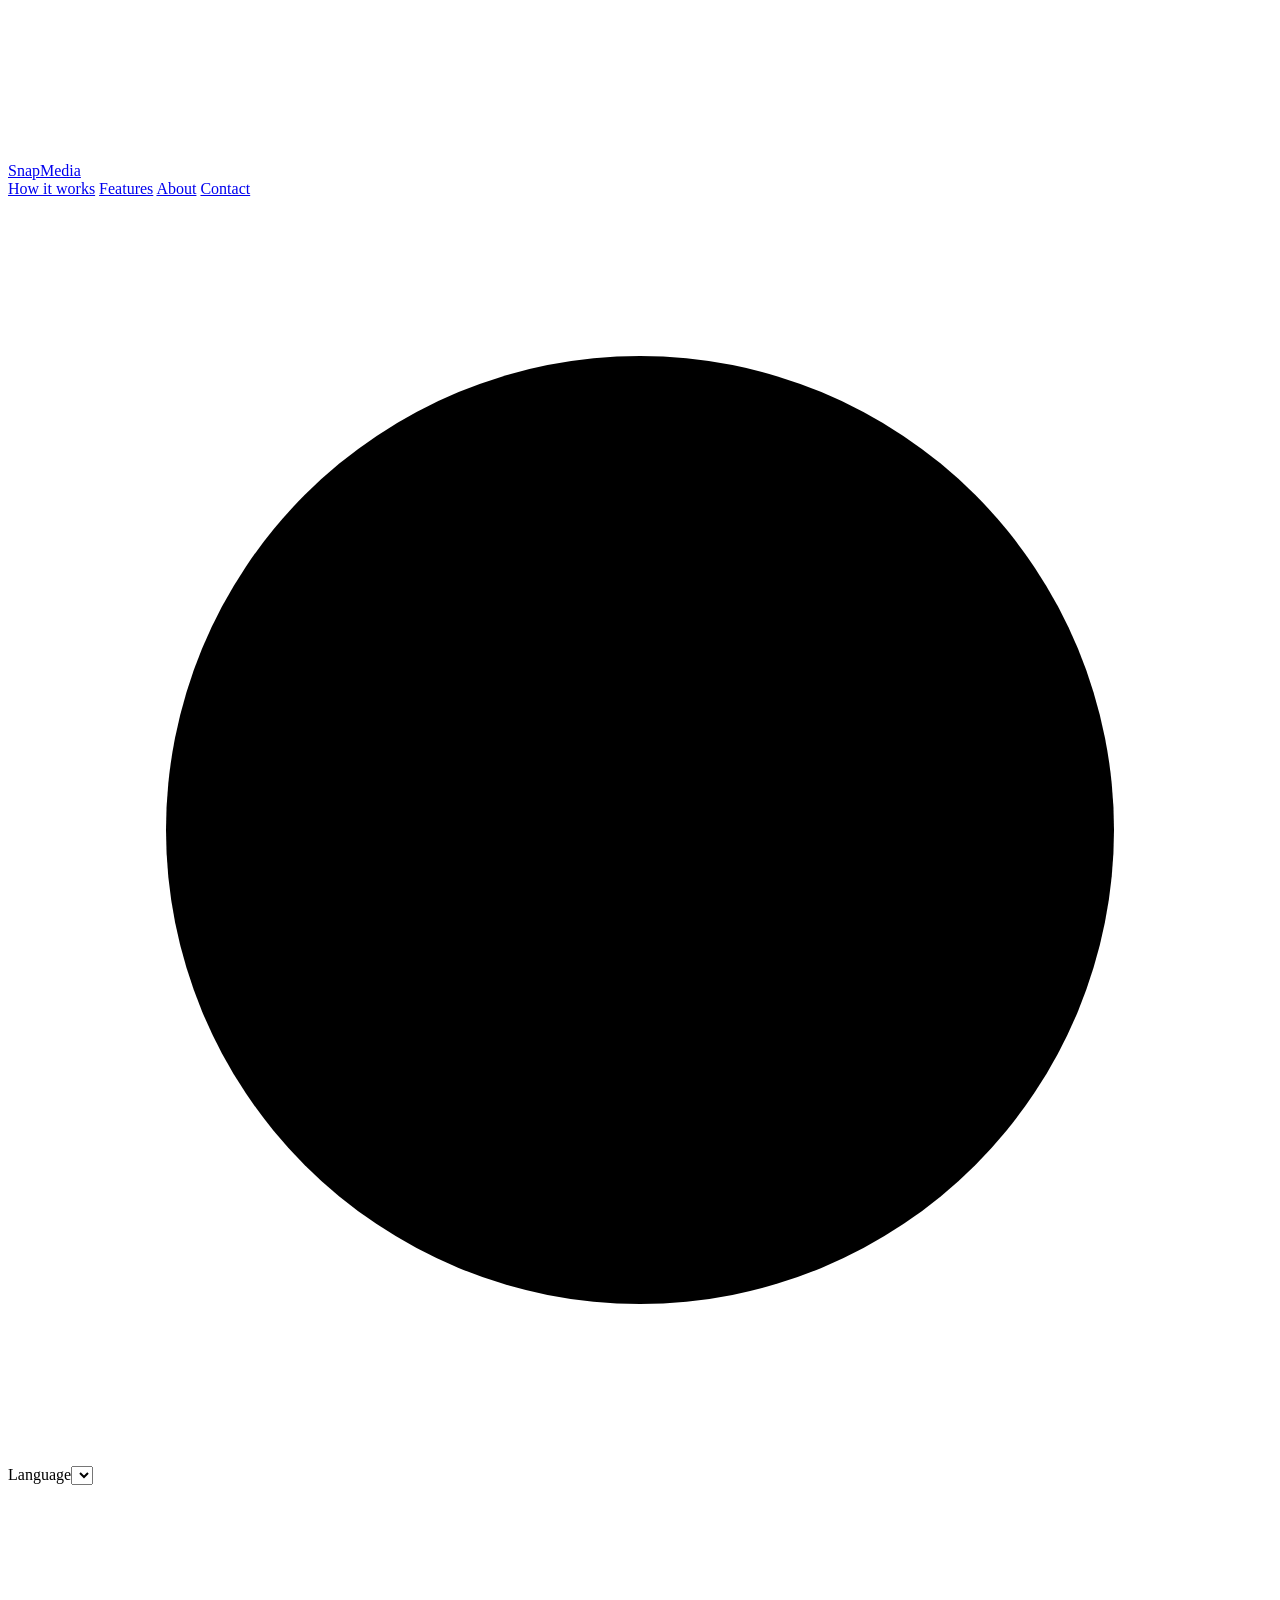
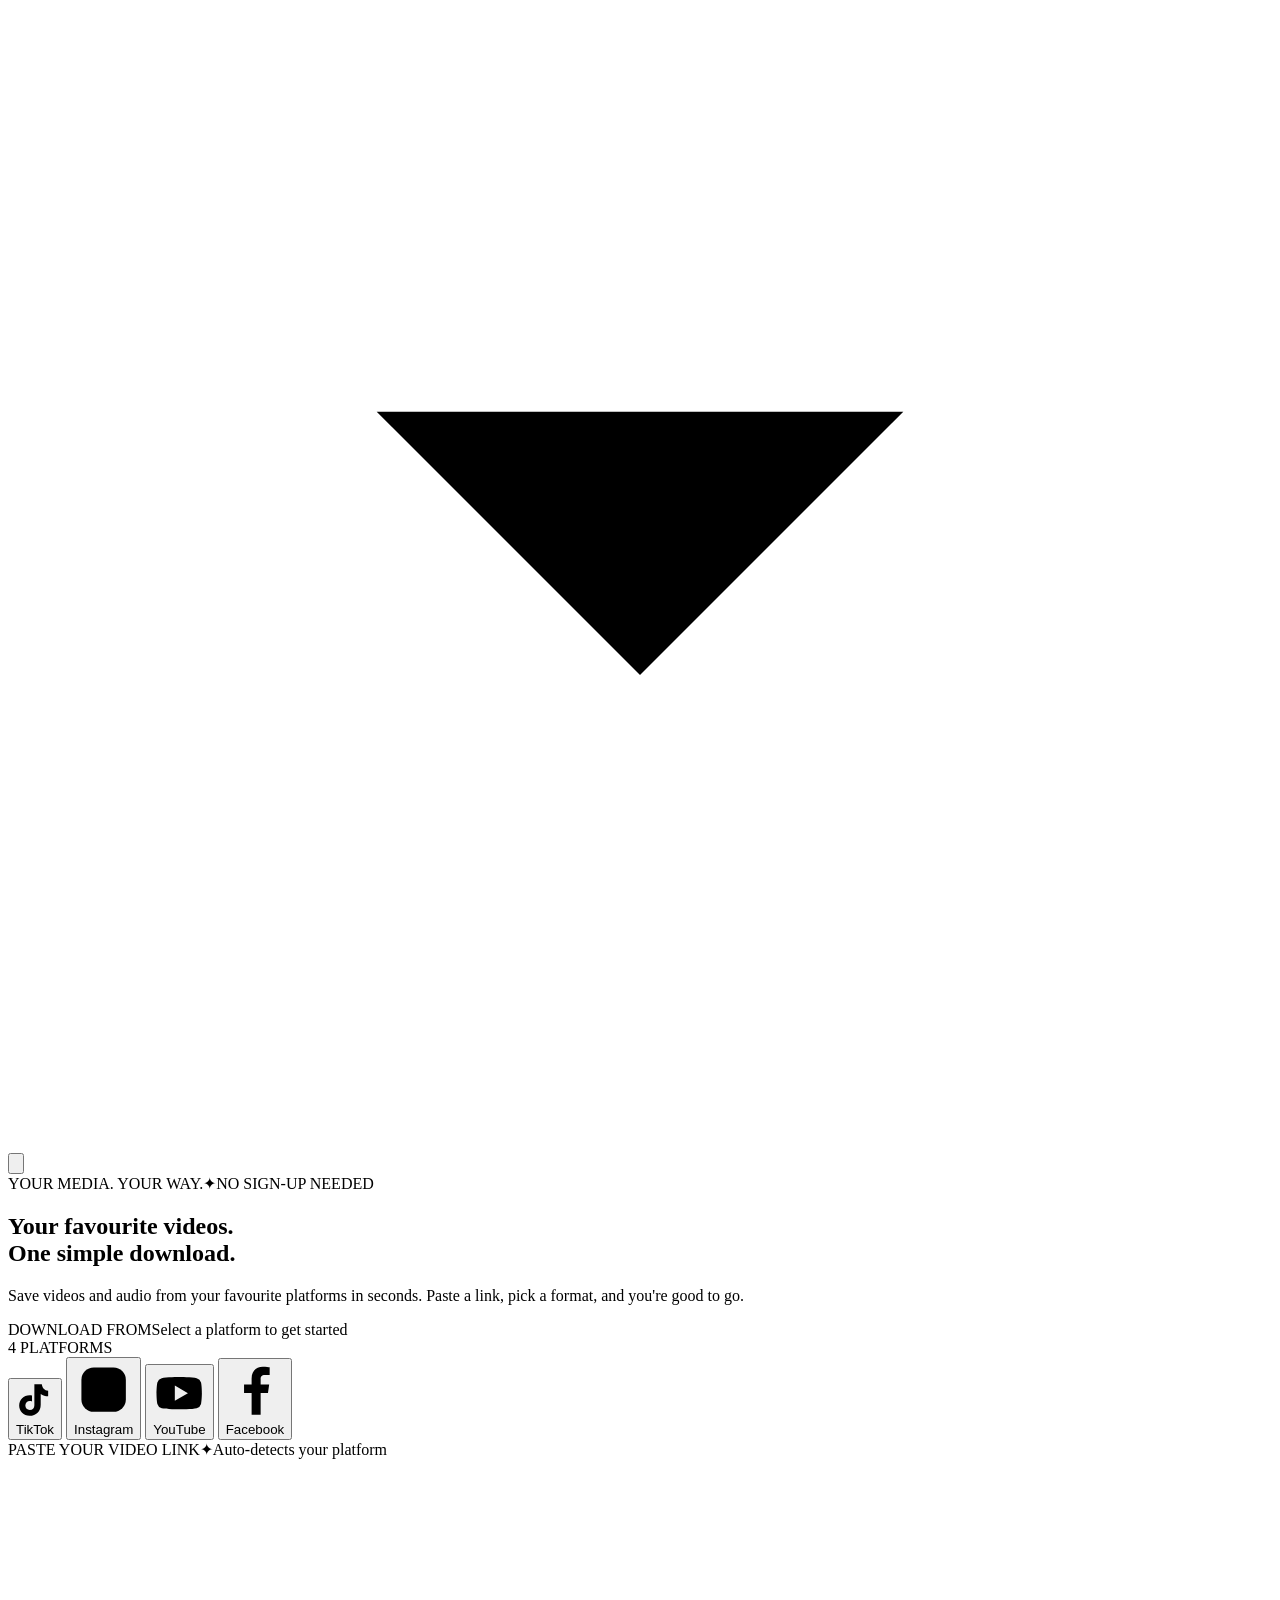
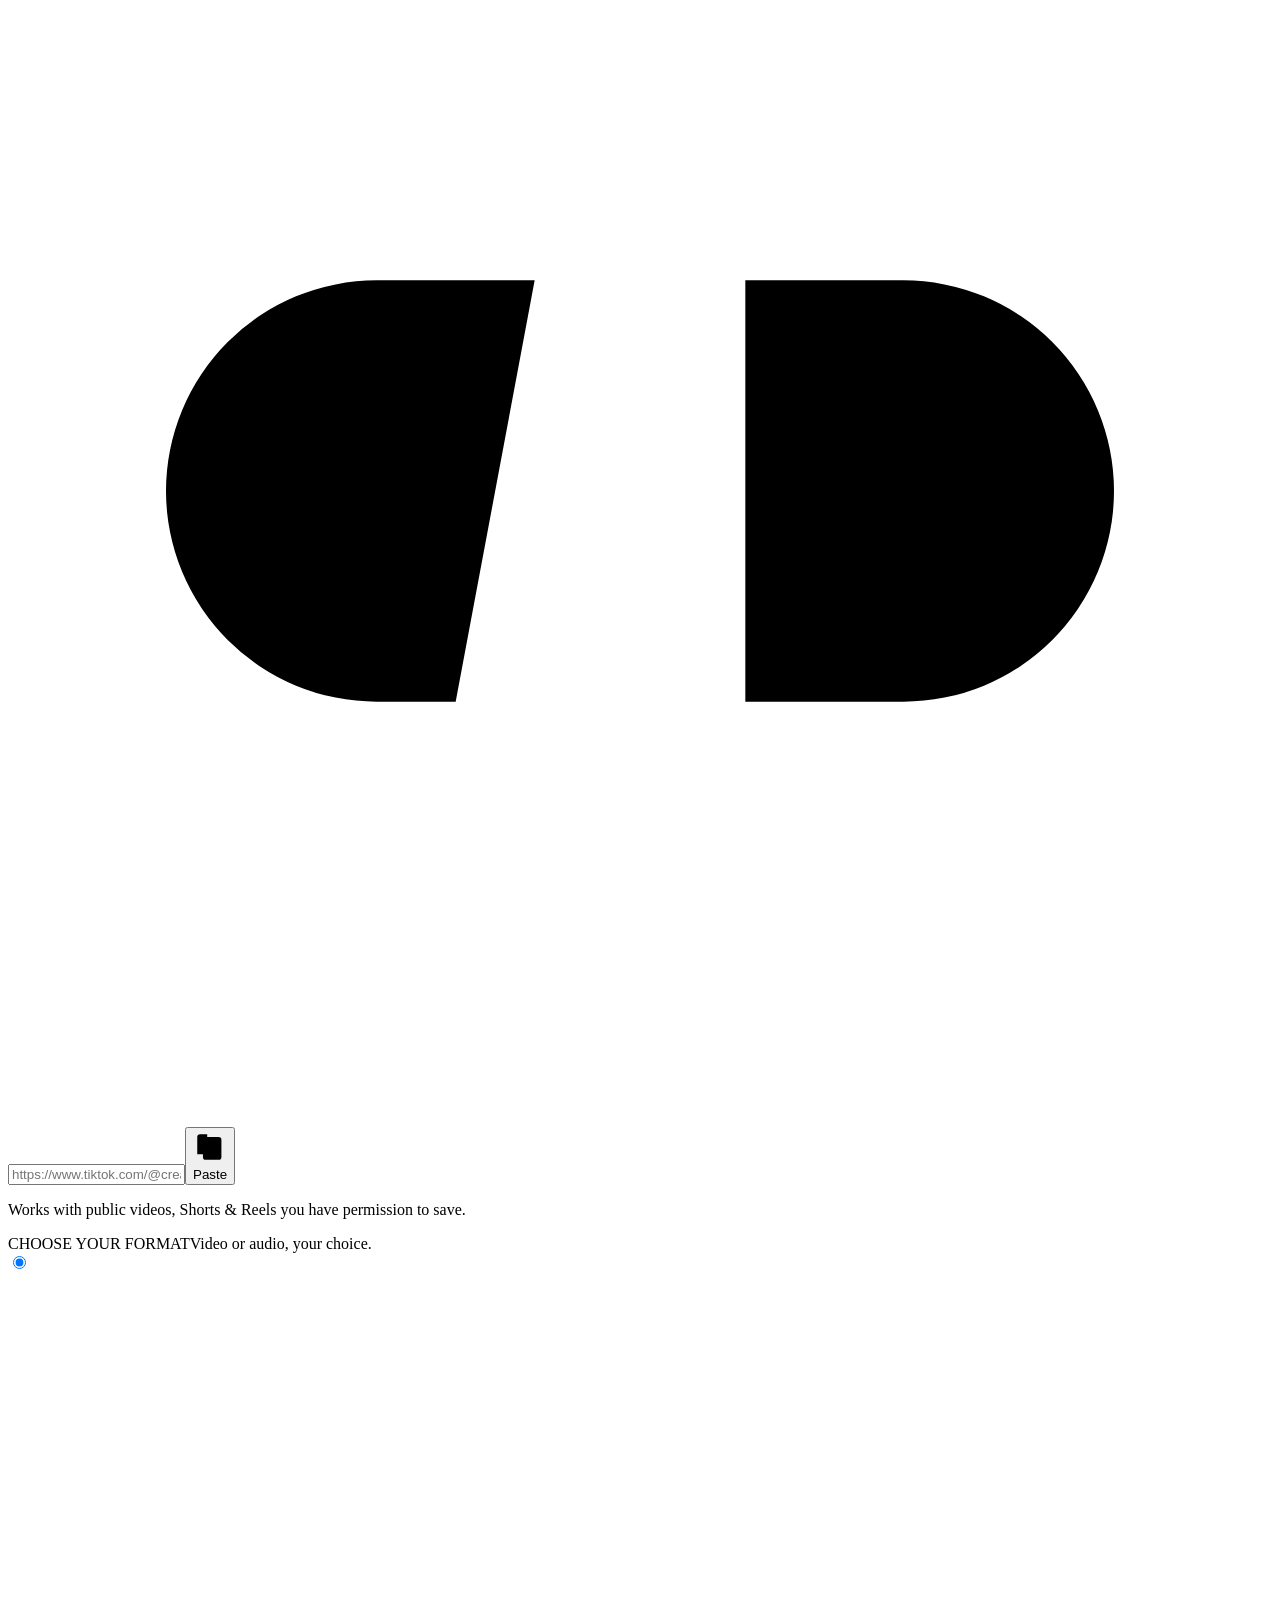
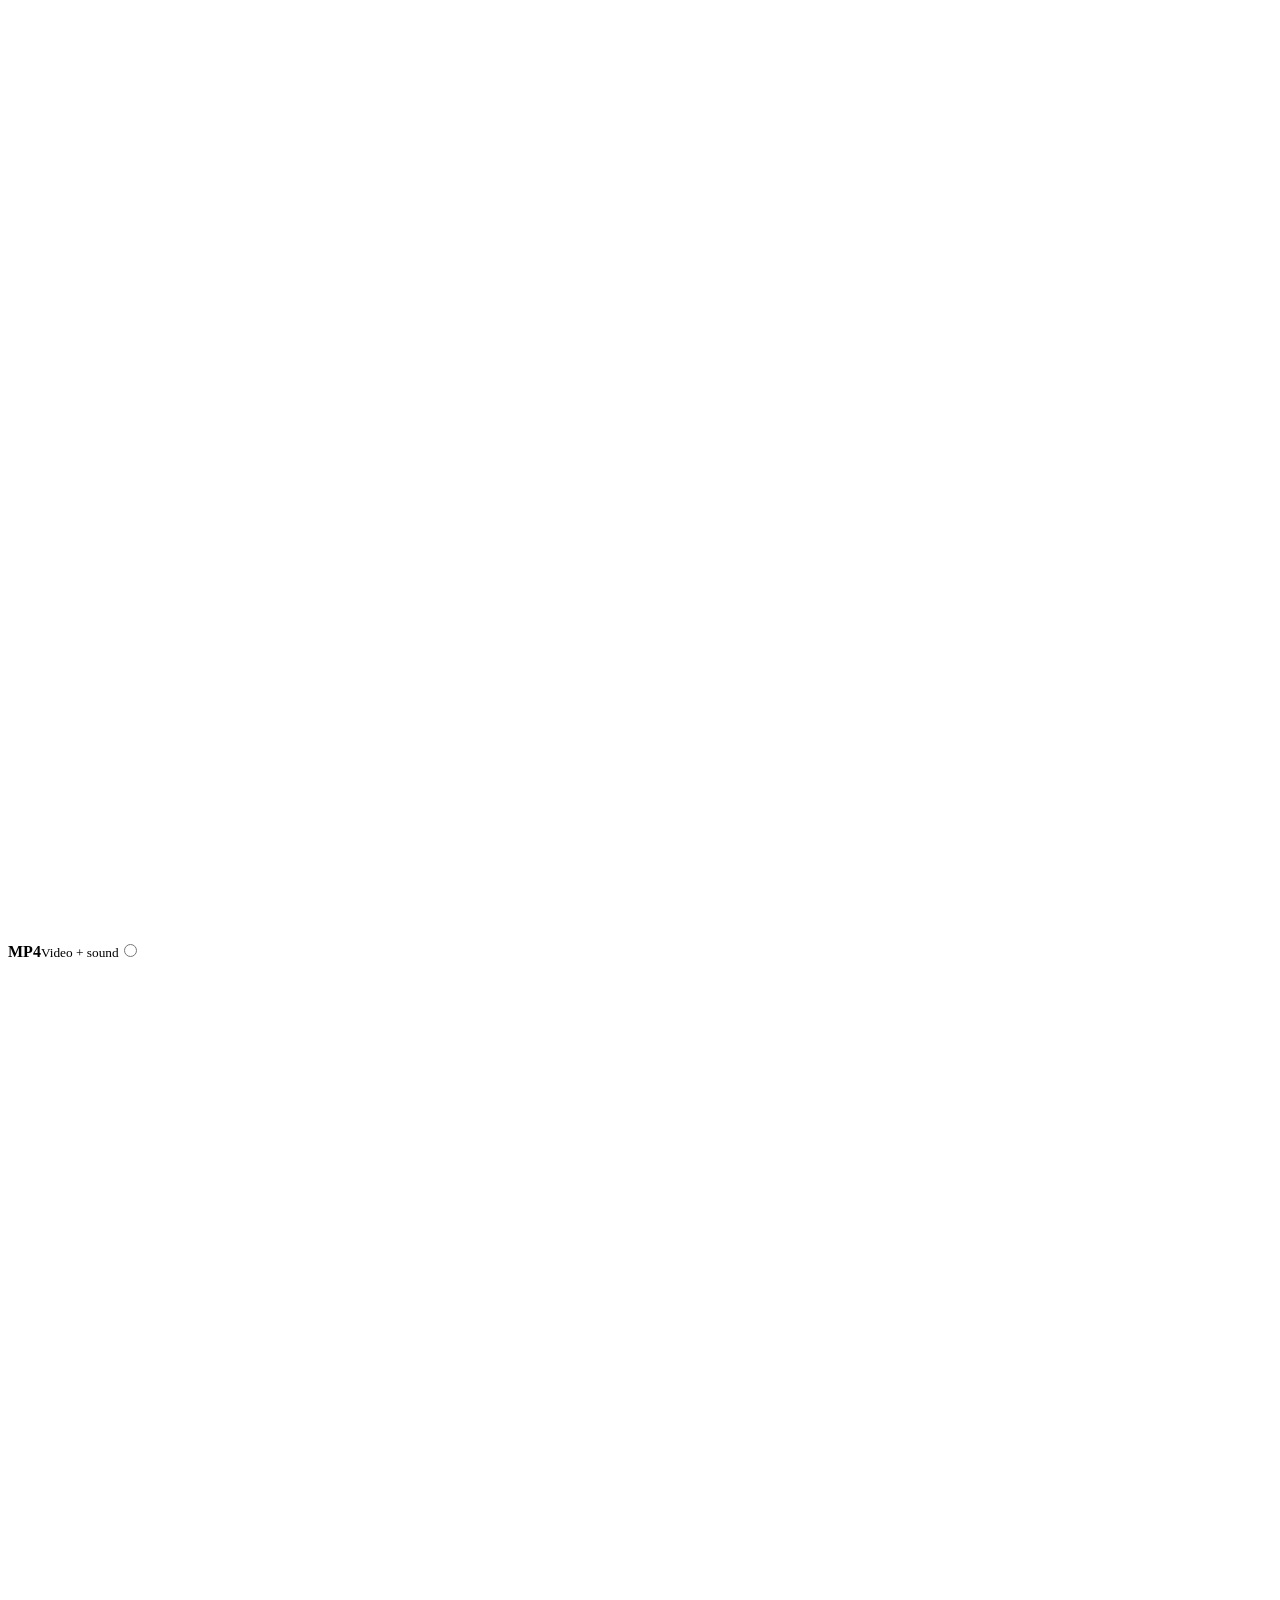
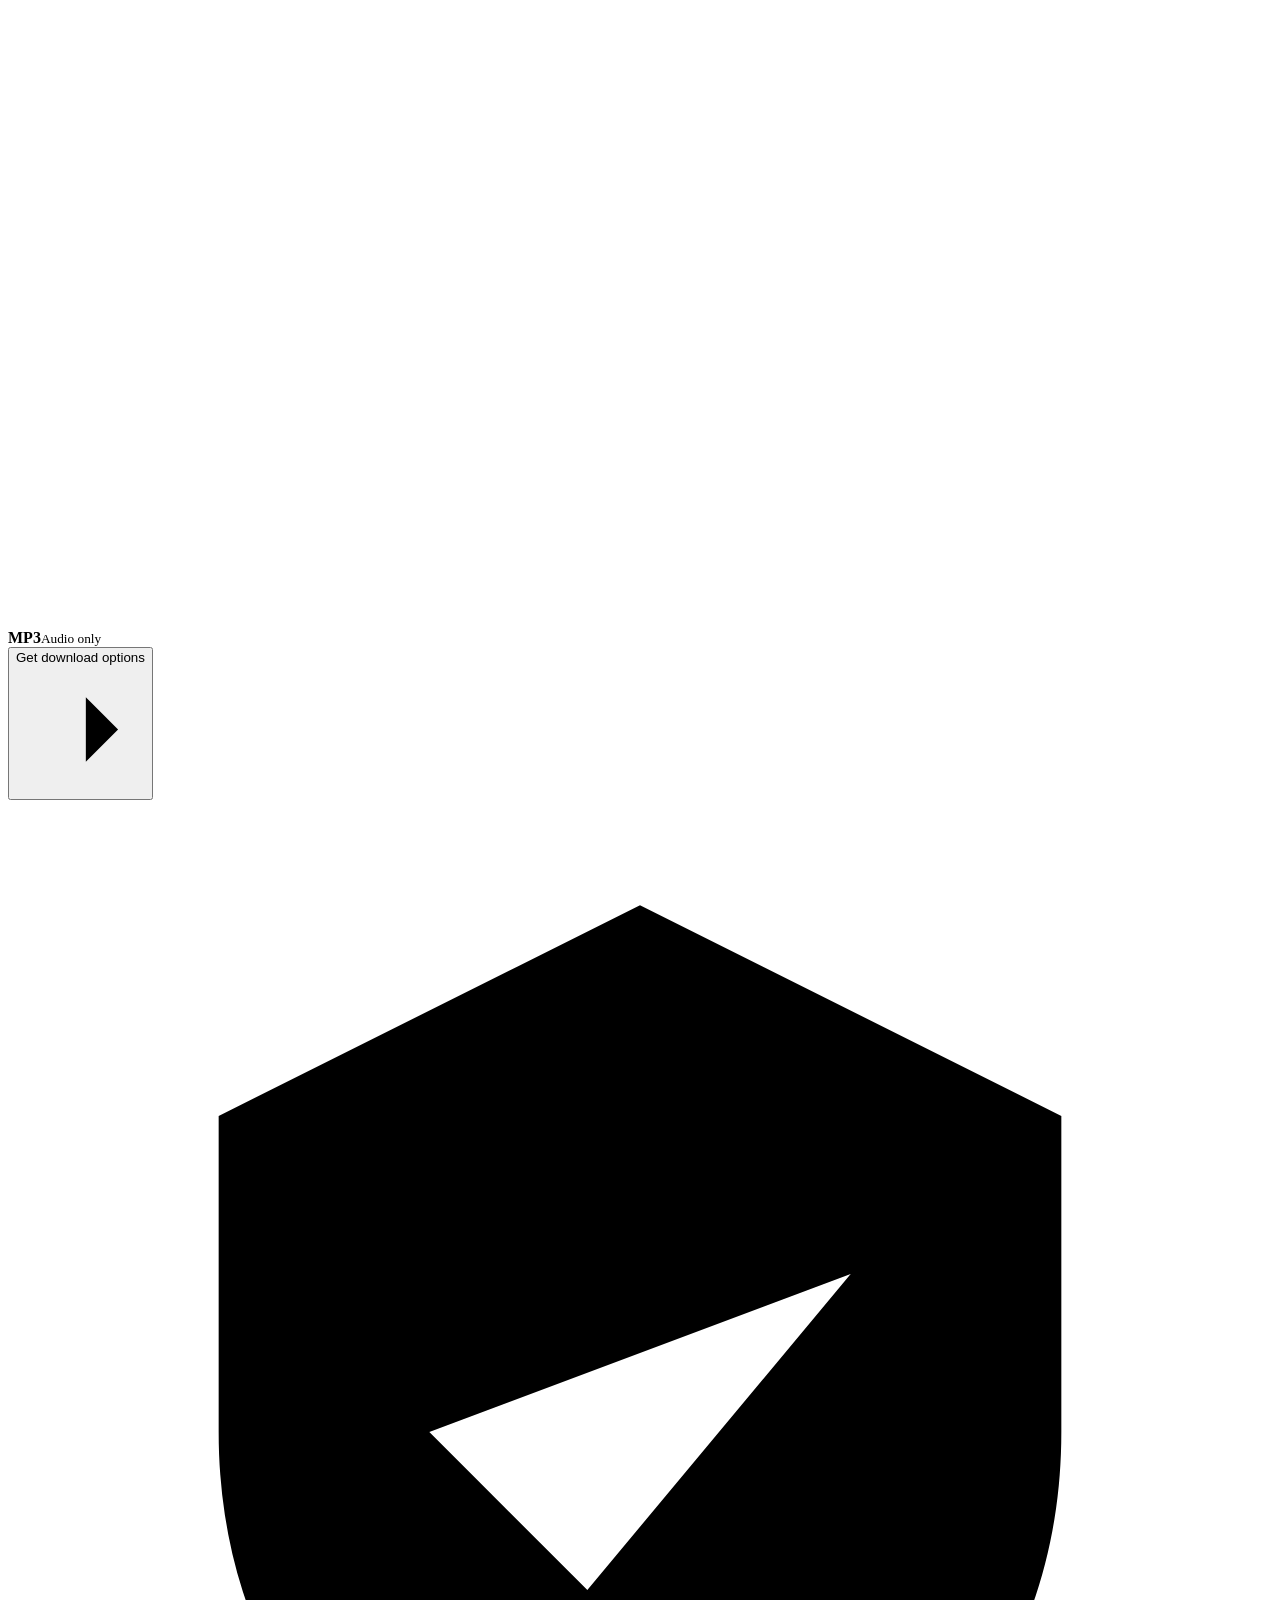
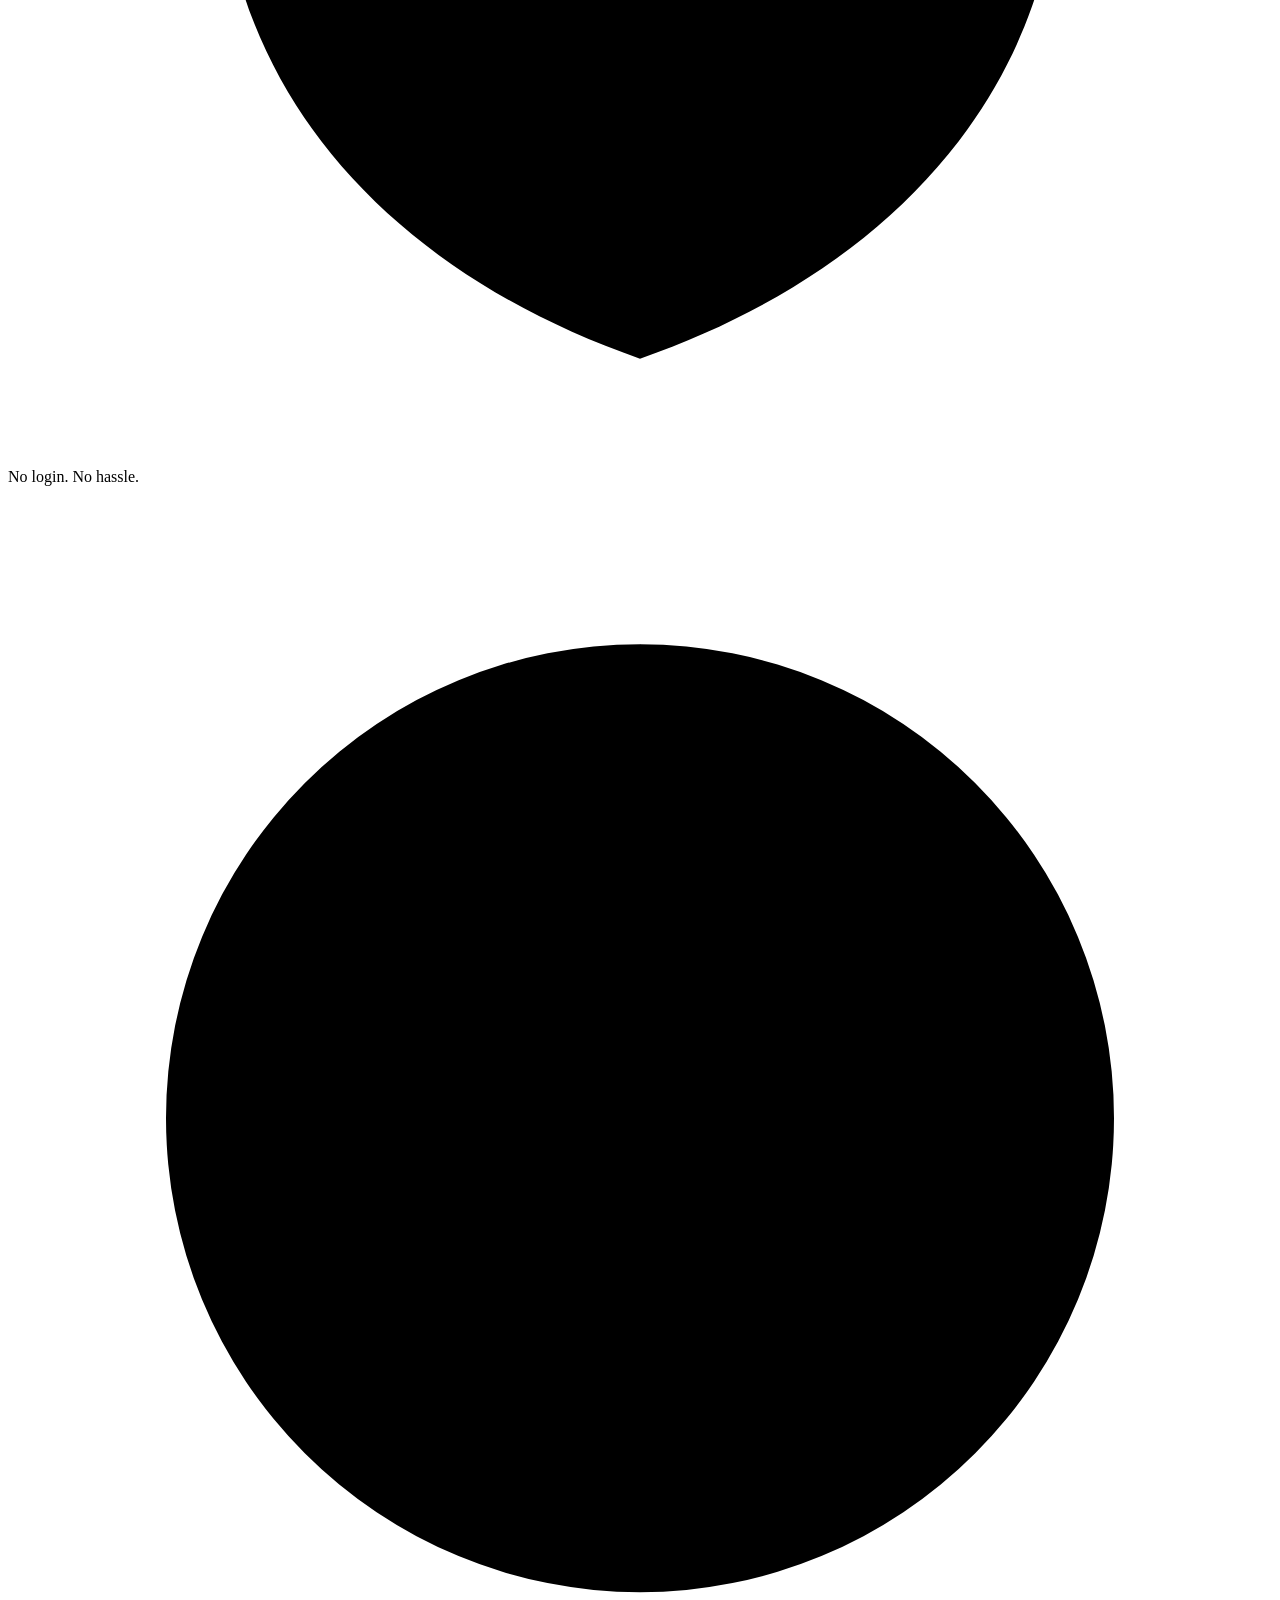
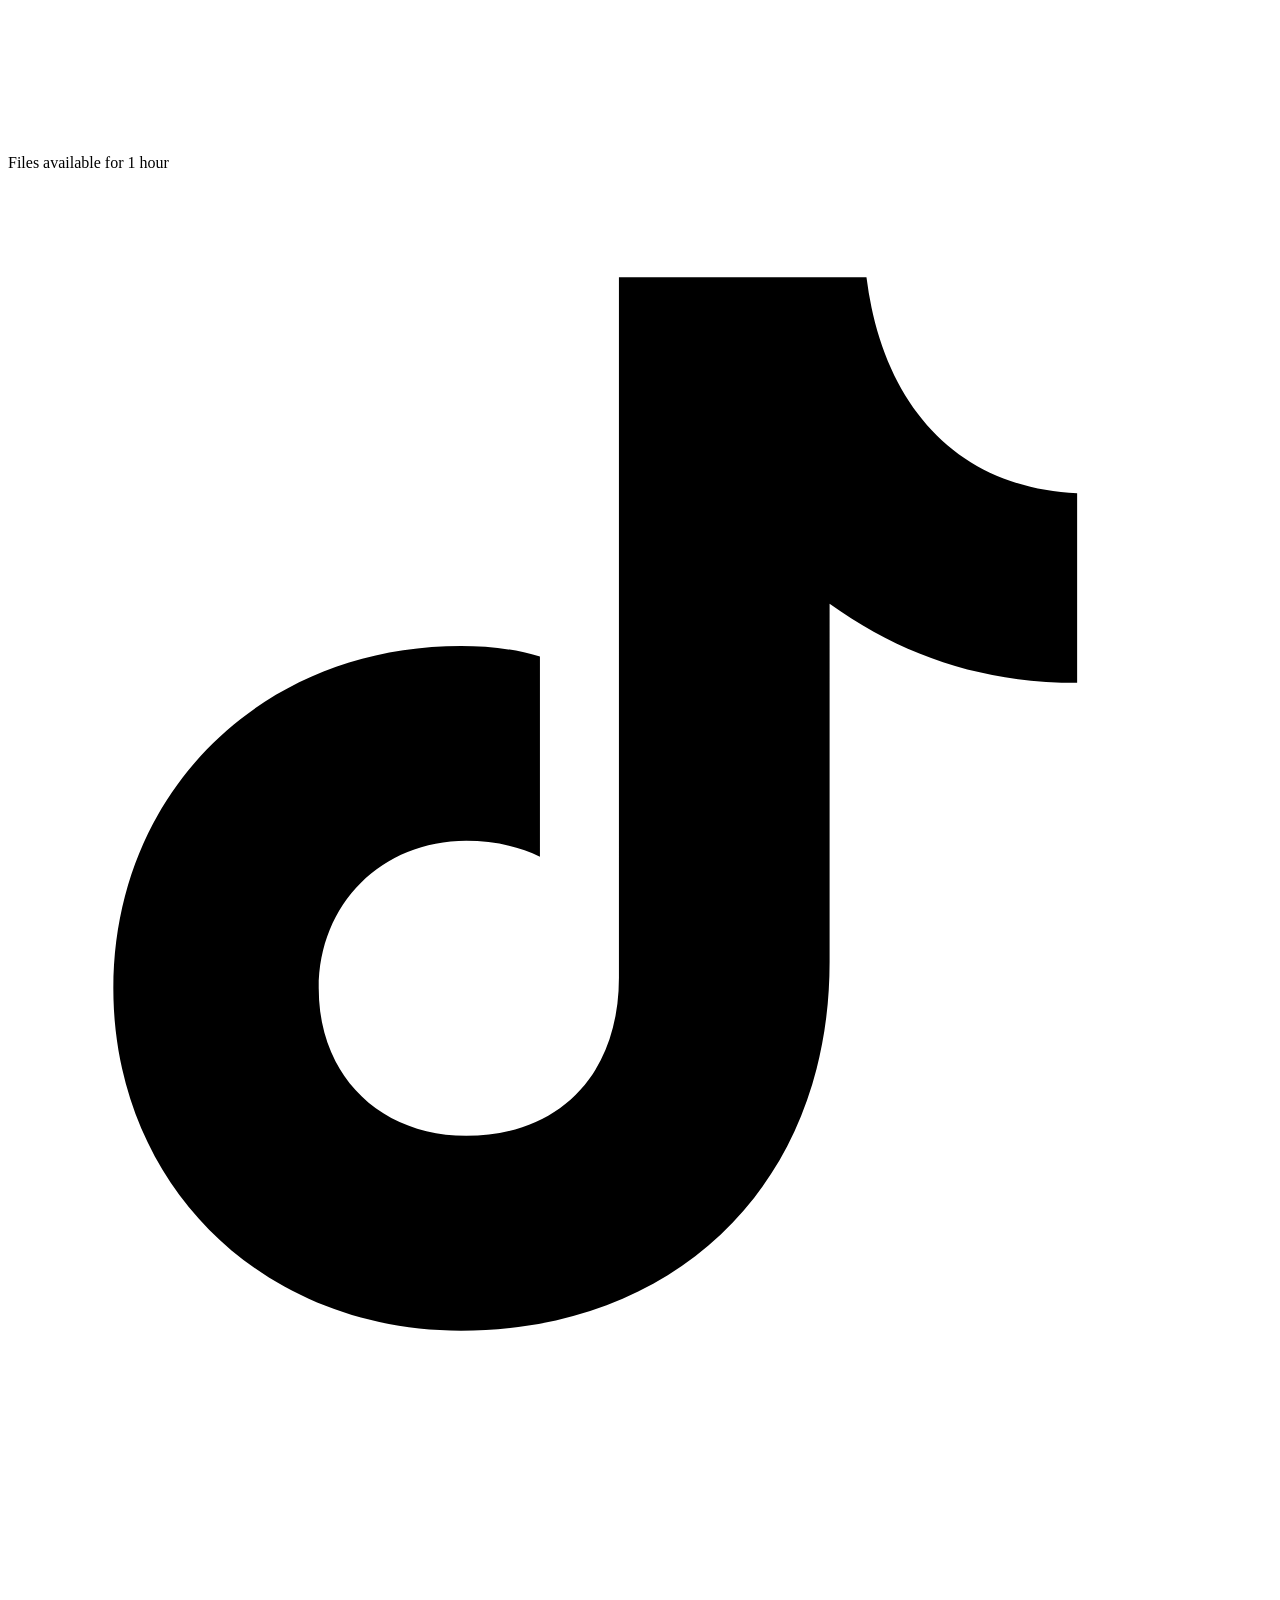
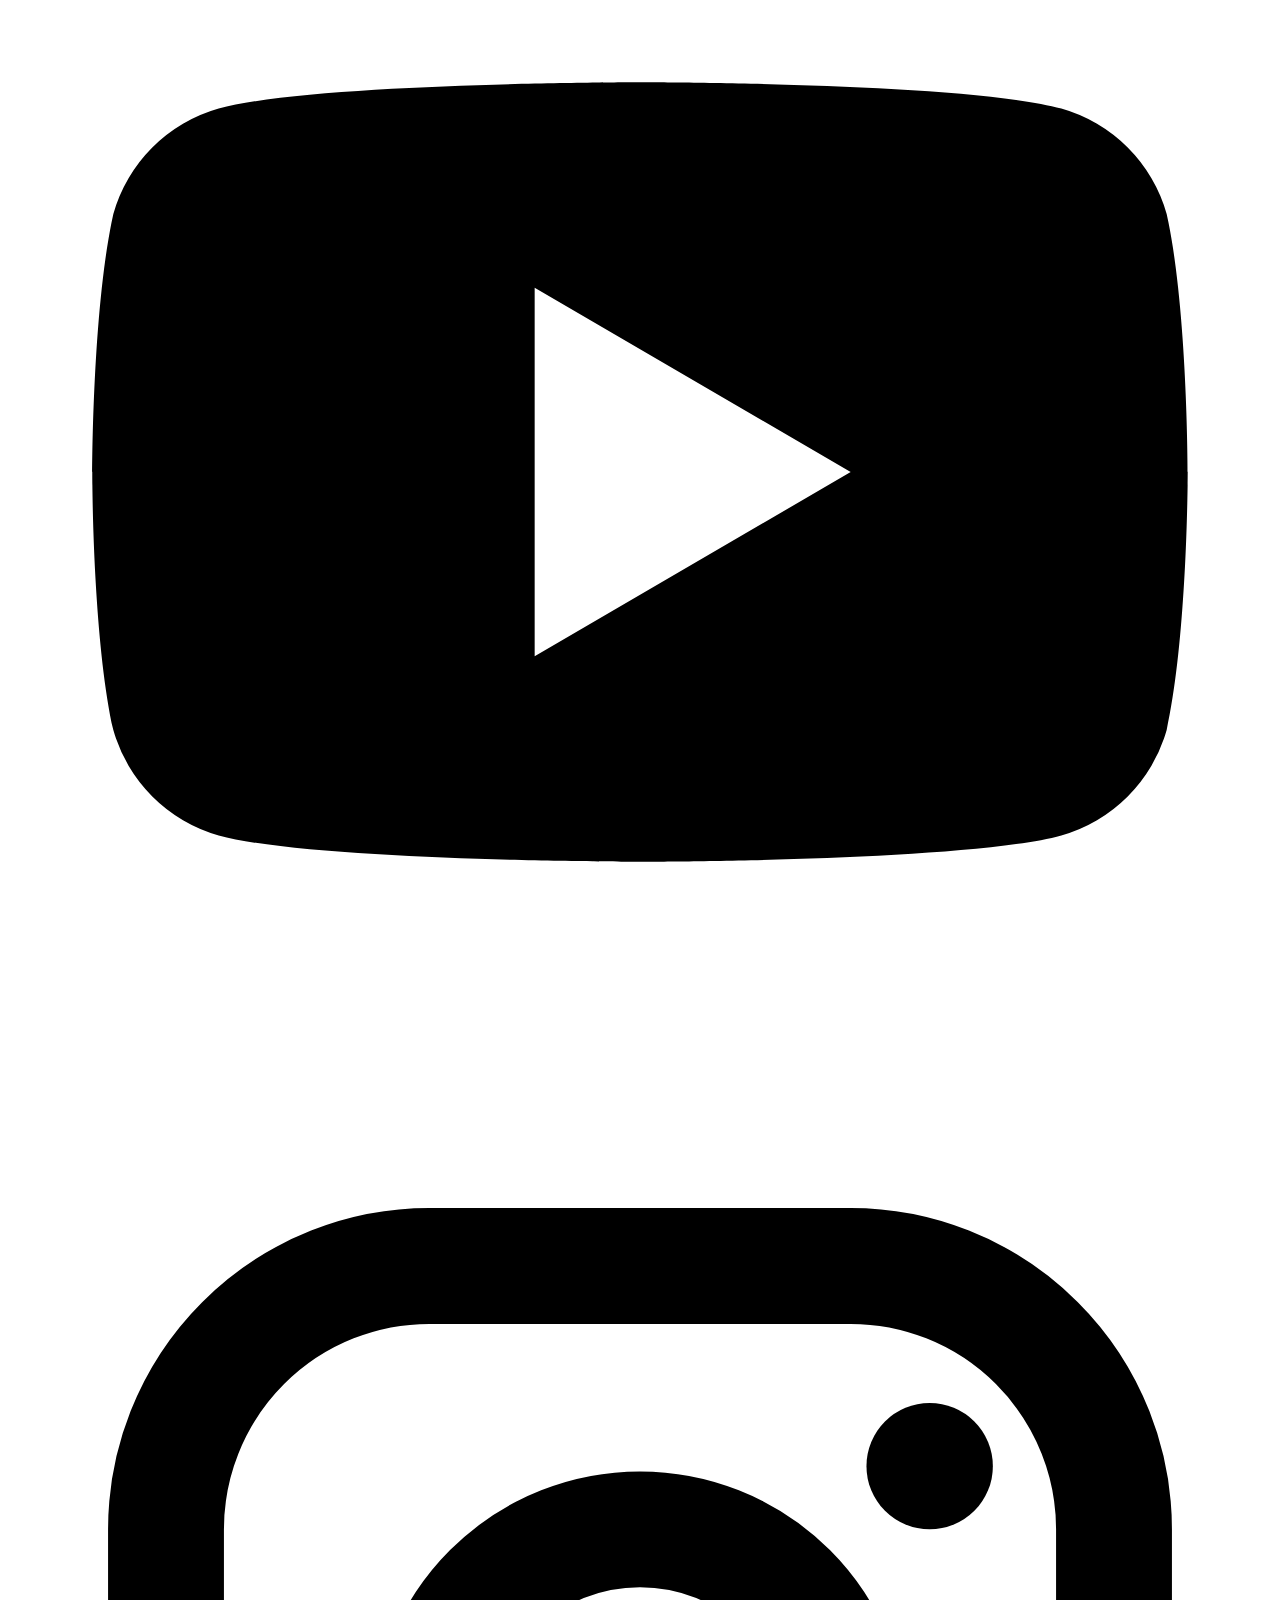
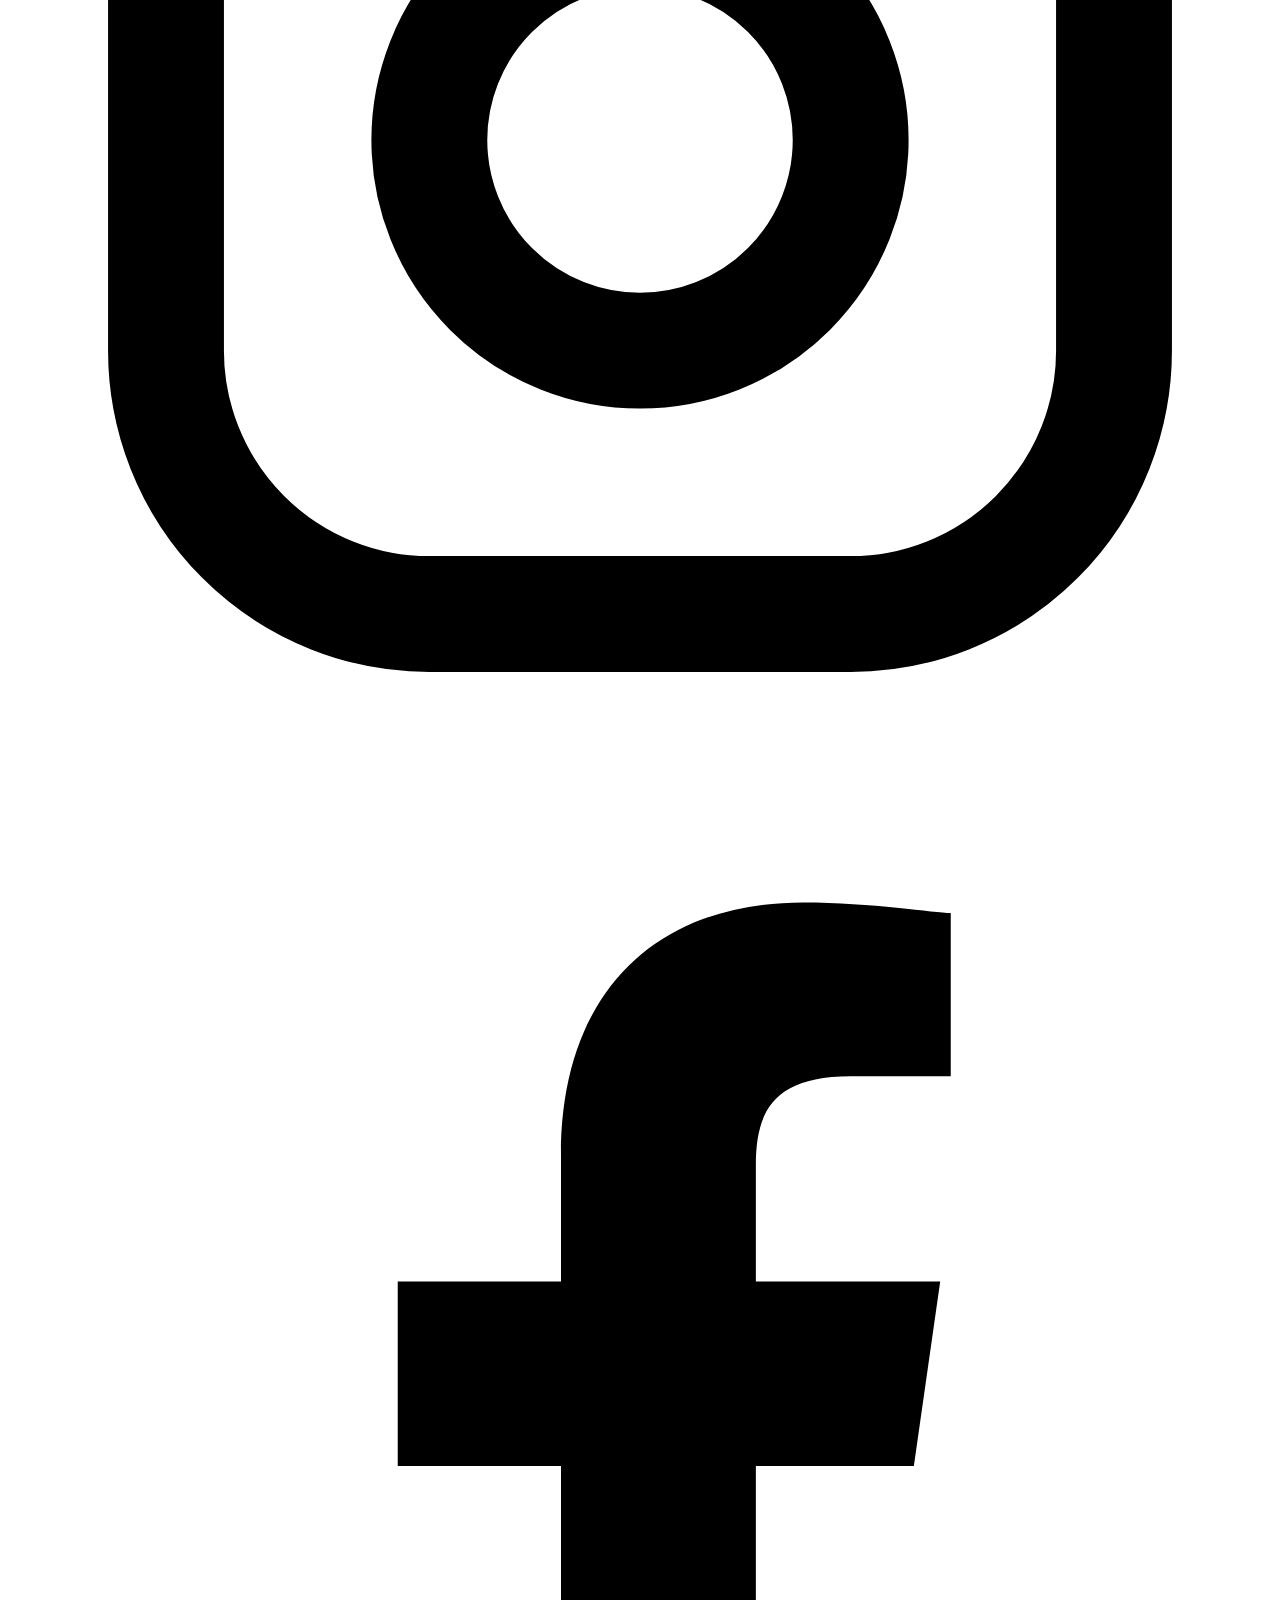
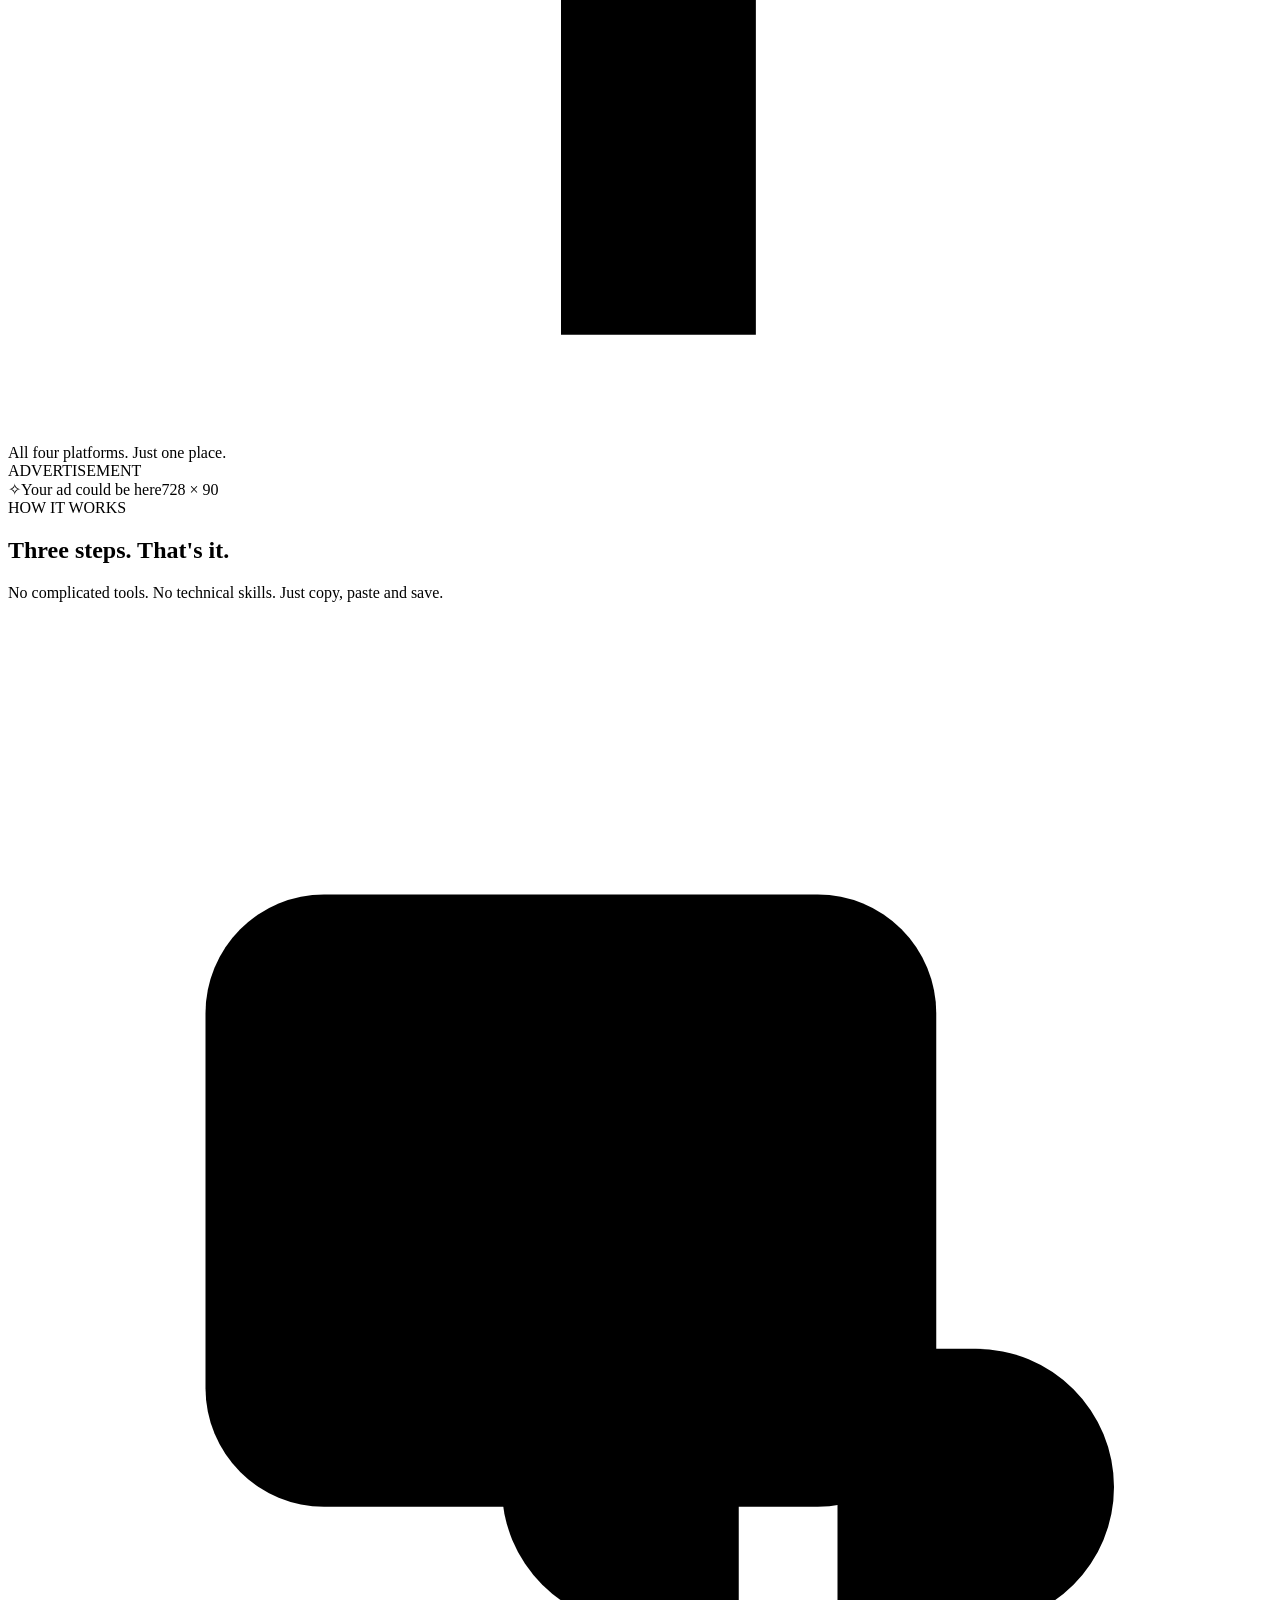
==== commit 998d1a34: "Improve video downloads and site design" ====
--- a/web/index.html
+++ b/web/index.html
@@ -17,25 +17,33 @@
   <script src="/app.js" defer></script>
 </head>
 <body data-platform="tiktok">
+  <svg class="icon-sprite" xmlns="http://www.w3.org/2000/svg" aria-hidden="true">
+    <symbol id="social-tiktok" viewBox="0 0 24 24"><path fill="currentColor" d="M16.3 2c.3 2.4 1.7 4 4 4.1v3.6c-1.8 0-3.3-.5-4.7-1.5V15c0 4.2-2.9 7-7 7-3.8 0-6.6-2.8-6.6-6.5S4.8 9 8.6 9c.5 0 1 .05 1.5.2V13c-.4-.2-.9-.3-1.4-.3-1.6 0-2.8 1.2-2.8 2.8 0 1.7 1.2 2.8 2.8 2.8 1.8 0 2.9-1.2 2.9-3V2h4.7Z"/></symbol>
+    <symbol id="social-youtube" viewBox="0 0 24 24"><path fill="currentColor" d="M22 7.1a2.9 2.9 0 0 0-2-2C18.2 4.6 12 4.6 12 4.6s-6.2 0-8 .5a2.9 2.9 0 0 0-2 2C1.6 8.9 1.6 12 1.6 12s0 3.1.4 4.9a2.9 2.9 0 0 0 2 2c1.8.5 8 .5 8 .5s6.2 0 8-.5a2.9 2.9 0 0 0 2-2c.4-1.8.4-4.9.4-4.9s0-3.1-.4-4.9ZM10 15.5v-7l6 3.5-6 3.5Z"/></symbol>
+    <symbol id="social-instagram" viewBox="0 0 24 24"><rect x="3" y="3" width="18" height="18" rx="5" fill="none" stroke="currentColor" stroke-width="2.2"/><circle cx="12" cy="12" r="4" fill="none" stroke="currentColor" stroke-width="2.2"/><circle cx="17.5" cy="6.8" r="1.2" fill="currentColor"/></symbol>
+    <symbol id="social-facebook" viewBox="0 0 24 24"><path fill="currentColor" d="M14.2 22v-8.9h3l.5-3.5h-3.5V7.4c0-1 .3-1.7 1.8-1.7h1.9V2.6c-.3 0-1.5-.2-2.8-.2-2.8 0-4.6 1.7-4.6 4.8v2.4H7.4v3.5h3.1V22h3.7Z"/></symbol>
+    <symbol id="coffee-mark" viewBox="0 0 24 24"><path fill="currentColor" d="M6.898 0 5.682 2.799H3.877v2.523h.695L5.277 9.8H4.172l1.46 8.23.938-.01L7.512 24h8.918l.062-.4.88-5.58.888.01 1.46-8.231h-1.056l.705-4.477h.756V2.8h-1.918L16.99 0H6.898Zm.528.805h9.043l.771 1.78H6.652l.774-1.78Zm-2.75 2.797H19.32v.92H4.676v-.92Zm.453 6.998h13.635l-1.176 6.62-5.649-.06-5.636.06-1.174-6.62Z"/></symbol>
+  </svg>
   <div class="top-glow" aria-hidden="true"></div>
   <header class="site-header" id="top">
     <div class="container header-inner">
       <a href="/" class="brand" aria-label="SnapMedia home">
-        <span class="brand-mark"><svg viewBox="0 0 34 34" fill="none" aria-hidden="true"><rect x="5" y="6" width="24" height="22" rx="7" stroke="currentColor" stroke-width="2.5"/><path d="m15 12 9 5-9 5V12Z" fill="currentColor"/><path d="M7 3v6M27 25v6" stroke="currentColor" stroke-width="2.5" stroke-linecap="round"/></svg></span>
-        <span>Snap<span class="brand-media">Media</span><span class="brand-dot">.</span></span>
+        <span class="brand-mark brand-logo-mark" aria-hidden="true"></span>
+        <span>Snap<span class="brand-media">Media</span></span>
       </a>
       <nav class="desktop-nav" aria-label="Main navigation">
         <a href="#how" data-i18n="navHow">How it works</a>
         <a href="#features" data-i18n="navFeatures">Features</a>
         <a href="#about" data-i18n="navAbout">About</a>
+        <a href="#contact" data-i18n="navContact">Contact</a>
       </nav>
       <div class="header-tools">
-        <label class="language-selector" for="language"><svg viewBox="0 0 24 24" aria-hidden="true"><circle cx="12" cy="12" r="9"/><path d="M3 12h18M12 3c-4 5-4 13 0 18 4-5 4-13 0-18"/></svg><select id="language" aria-label="Choose language"></select><svg class="chevron" viewBox="0 0 24 24" aria-hidden="true"><path d="m7 10 5 5 5-5"/></svg></label>
+        <label class="language-selector" for="language"><span class="language-globe"><svg viewBox="0 0 24 24" aria-hidden="true"><circle cx="12" cy="12" r="9"/><path d="M3 12h18M12 3c-4 5-4 13 0 18 4-5 4-13 0-18"/></svg></span><span class="language-caption" data-i18n="languageLabel">Language</span><select id="language" aria-label="Choose language"></select><svg class="chevron" viewBox="0 0 24 24" aria-hidden="true"><path d="m7 10 5 5 5-5"/></svg></label>
         <button class="mobile-menu" id="menu-toggle" aria-label="Toggle navigation" aria-expanded="false"><svg viewBox="0 0 24 24" aria-hidden="true"><path d="M4 7h16M4 12h16M4 17h16"/></svg></button>
       </div>
     </div>
     <nav class="mobile-nav container" id="mobile-nav" aria-label="Mobile navigation" hidden>
-      <a href="#how" data-i18n="navHow">How it works</a><a href="#features" data-i18n="navFeatures">Features</a><a href="#about" data-i18n="navAbout">About</a>
+      <a href="#how" data-i18n="navHow">How it works</a><a href="#features" data-i18n="navFeatures">Features</a><a href="#about" data-i18n="navAbout">About</a><a href="#contact" data-i18n="navContact">Contact</a>
     </nav>
   </header>
 
@@ -66,7 +74,7 @@
           </form>
           <div class="tool-footer"><span><svg viewBox="0 0 24 24" aria-hidden="true"><path d="m12 2 8 4v6c0 5-3.4 8.4-8 10-4.6-1.6-8-5-8-10V6l8-4Zm-4 10 3 3 5-6"/></svg><span data-i18n="toolFoot1">No login. No hassle.</span></span><span><svg viewBox="0 0 24 24" aria-hidden="true"><path d="M12 3v9l5 3M3 12a9 9 0 1 0 18 0 9 9 0 0 0-18 0Z"/></svg><span data-i18n="toolFoot2">Files available for 1 hour</span></span></div>
         </div>
-        <div class="hero-bottom-note"><span class="hero-note-avatars"><span>♪</span><span>▶</span><span>◎</span><span>f</span></span><span data-i18n="heroNote">All four platforms. Just one place.</span></div>
+        <div class="hero-bottom-note"><span class="hero-note-avatars" aria-hidden="true"><span class="social-badge tiktok"><svg viewBox="0 0 24 24"><use href="#social-tiktok"/></svg></span><span class="social-badge youtube"><svg viewBox="0 0 24 24"><use href="#social-youtube"/></svg></span><span class="social-badge instagram"><svg viewBox="0 0 24 24"><use href="#social-instagram"/></svg></span><span class="social-badge facebook"><svg viewBox="0 0 24 24"><use href="#social-facebook"/></svg></span></span><span data-i18n="heroNote">All four platforms. Just one place.</span></div>
       </div>
     </section>
 
@@ -76,18 +84,26 @@
 
     <section class="ad-section container" aria-label="Advertising"><div class="ad-label" data-i18n="advertisement">ADVERTISEMENT</div><div class="ad-slot" id="banner-ad"><span class="ad-symbol">✧</span><span data-i18n="adPlaceholder">Your ad could be here</span><span class="ad-size">728 × 90</span></div></section>
 
-    <section id="how" class="section how-section container"><div class="section-topline"><span class="section-kicker" data-i18n="stepsKicker">HOW IT WORKS</span><span class="section-small">01 / 03</span></div><div class="section-title-row"><div><h2 data-i18n="stepsTitle">Three steps. That's it.</h2><p data-i18n="stepsSubtitle">No complicated tools. No technical skills. Just copy, paste and save.</p></div><div class="section-sparkle" aria-hidden="true">✳</div></div>
-      <div class="steps-grid"><article class="step-card"><span class="step-number">01</span><span class="step-art step-art-one"><svg viewBox="0 0 70 70" aria-hidden="true"><rect x="9" y="15" width="49" height="38" rx="9"/><path d="M20 27h27M20 35h18M20 43h12"/><circle cx="52" cy="47" r="12" fill="var(--step-art-circle)"/><path d="m48 47 3 3 6-7" class="checkpath"/></svg></span><h3 data-i18n="step1Title">Copy the link</h3><p data-i18n="step1Desc">Find a public video or Reel and tap Share → Copy link.</p></article><article class="step-card"><span class="step-number">02</span><span class="step-art step-art-two"><svg viewBox="0 0 70 70" aria-hidden="true"><rect x="8" y="19" width="54" height="32" rx="10"/><path d="M19 35h21M48 29l7 6-7 6"/></svg></span><h3 data-i18n="step2Title">Paste & choose</h3><p data-i18n="step2Desc">Paste the link, then select MP4 video or MP3 audio.</p></article><article class="step-card"><span class="step-number">03</span><span class="step-art step-art-three"><svg viewBox="0 0 70 70" aria-hidden="true"><rect x="12" y="11" width="46" height="48" rx="10"/><path d="M35 19v23m-9-9 9 9 9-9M23 49h24"/></svg></span><h3 data-i18n="step3Title">Save your file</h3><p data-i18n="step3Desc">Choose standard or HD, then save when your file is ready.</p></article></div>
+    <section id="how" class="section how-section container"><div class="section-topline"><span class="section-kicker" data-i18n="stepsKicker">HOW IT WORKS</span></div><div class="section-title-row"><div><h2 data-i18n="stepsTitle">Three steps. That's it.</h2><p data-i18n="stepsSubtitle">No complicated tools. No technical skills. Just copy, paste and save.</p></div></div>
+      <div class="steps-grid">
+        <article class="step-card"><span class="step-art step-art-one"><svg viewBox="0 0 64 64" aria-hidden="true"><rect x="10" y="14" width="37" height="31" rx="6"/><path d="M18 23h20M18 30h15"/><path d="M42 37h7a7 7 0 0 1 0 14h-7m-5-7h12"/><path d="M37 37h-5a7 7 0 0 0 0 14h5"/></svg></span><h3 data-i18n="step1Title">Copy the link</h3><p data-i18n="step1Desc">Find a public video or Reel and tap Share → Copy link.</p></article>
+        <article class="step-card"><span class="step-art step-art-two"><svg viewBox="0 0 64 64" aria-hidden="true"><rect x="8" y="13" width="48" height="38" rx="7"/><path d="M17 24h30M17 33h18M17 42h12"/><path d="m40 31 8 7-8 7"/></svg></span><h3 data-i18n="step2Title">Paste & choose</h3><p data-i18n="step2Desc">Paste the link, then select MP4 video or MP3 audio.</p></article>
+        <article class="step-card"><span class="step-art step-art-three"><svg viewBox="0 0 64 64" aria-hidden="true"><path d="M32 10v30m-10-9 10 10 10-10"/><path d="M14 43v7a5 5 0 0 0 5 5h26a5 5 0 0 0 5-5v-7"/><path d="M21 48h4m14 0h4"/></svg></span><h3 data-i18n="step3Title">Save your file</h3><p data-i18n="step3Desc">Choose standard or HD, then save when your file is ready.</p></article>
+      </div>
     </section>
 
-    <section id="features" class="section feature-section"><div class="container"><div class="section-topline"><span class="section-kicker" data-i18n="featureKicker">BUILT FOR THE WAY YOU SHARE</span><span class="section-small">02 / 03</span></div><div class="section-title-row"><div><h2 data-i18n="featureTitle">Everything you need. Nothing you don't.</h2><p data-i18n="featureSubtitle">The good stuff, without the clutter.</p></div></div><div class="feature-grid"><article class="feature-card"><span class="feature-icon">↔</span><h3 data-i18n="feature1Title">Four platforms, one tool</h3><p data-i18n="feature1Desc">Switch between TikTok, Instagram, YouTube and Facebook effortlessly.</p></article><article class="feature-card"><span class="feature-icon">♫</span><h3 data-i18n="feature2Title">Video or just audio</h3><p data-i18n="feature2Desc">Get an MP4 video or extract audio as an MP3 file.</p></article><article class="feature-card"><span class="feature-icon">▣</span><h3 data-i18n="feature3Title">Made for mobile</h3><p data-i18n="feature3Desc">A responsive experience that feels right on every screen.</p></article><article class="feature-card"><span class="feature-icon">◎</span><h3 data-i18n="feature4Title">Your language, your way</h3><p data-i18n="feature4Desc">Change languages in a tap, including full Arabic right-to-left layout.</p></article></div></div></section>
+    <section id="features" class="section feature-section"><div class="container"><div class="section-topline"><span class="section-kicker" data-i18n="featureKicker">BUILT FOR THE WAY YOU SHARE</span></div><div class="section-title-row"><div><h2 data-i18n="featureTitle">Everything you need. Nothing you don't.</h2><p data-i18n="featureSubtitle">The good stuff, without the clutter.</p></div></div><div class="feature-grid"><article class="feature-card"><span class="feature-icon">↔</span><h3 data-i18n="feature1Title">Four platforms, one tool</h3><p data-i18n="feature1Desc">Switch between TikTok, Instagram, YouTube and Facebook effortlessly.</p></article><article class="feature-card"><span class="feature-icon">♫</span><h3 data-i18n="feature2Title">Video or just audio</h3><p data-i18n="feature2Desc">Get an MP4 video or extract audio as an MP3 file.</p></article><article class="feature-card"><span class="feature-icon">▣</span><h3 data-i18n="feature3Title">Made for mobile</h3><p data-i18n="feature3Desc">A responsive experience that feels right on every screen.</p></article><article class="feature-card"><span class="feature-icon">◎</span><h3 data-i18n="feature4Title">Your language, your way</h3><p data-i18n="feature4Desc">Change languages in a tap, including full Arabic right-to-left layout.</p></article></div></div></section>
 
-    <section id="about" class="section about-section container"><div class="about-card"><div class="about-orb" aria-hidden="true"><div class="orb-center">▶</div><span class="orb-one">♪</span><span class="orb-two">◎</span><span class="orb-three">f</span><span class="orb-four">▶</span></div><div class="about-copy"><span class="section-kicker" data-i18n="aboutKicker">A LITTLE ABOUT US</span><h2 data-i18n="aboutTitle">A better way to keep what matters.</h2><p data-i18n="aboutDesc">SnapMedia brings your favourite platforms together in a clean, simple experience. No account, no subscription, no confusing steps. Just a useful tool, designed to get out of your way.</p><a href="#top" class="about-link" data-i18n="backToTop">Try SnapMedia ↑</a></div></div></section>
+    <section id="about" class="section about-section container"><div class="about-card"><div class="about-logo-frame"><img src="/snapmedia-logo.png" alt="SnapMedia logo" loading="lazy"></div><div class="about-copy"><span class="section-kicker" data-i18n="aboutKicker">A LITTLE ABOUT US</span><h2 data-i18n="aboutTitle">A better way to keep what matters.</h2><p data-i18n="aboutDesc">SnapMedia brings your favourite platforms together in a clean, simple experience. No account, no subscription, no confusing steps. Just a useful tool, designed to get out of your way.</p><a href="#top" class="about-link" data-i18n="backToTop">Try SnapMedia ↑</a></div></div></section>
 
-    <section class="section faq-section container"><div class="section-topline"><span class="section-kicker" data-i18n="faqKicker">GOOD TO KNOW</span><span class="section-small">03 / 03</span></div><h2 data-i18n="faqTitle">Frequently asked questions.</h2><div class="faq-list"><details><summary><span data-i18n="faq1Q">Is SnapMedia free?</span><span class="plus">+</span></summary><p data-i18n="faq1A">Yes. You can use SnapMedia without an account or subscription. Advertising may help support the service.</p></details><details><summary><span data-i18n="faq2Q">Can I download private videos?</span><span class="plus">+</span></summary><p data-i18n="faq2A">No. SnapMedia is for accessible public media you own or have permission to download. We don't bypass protected content.</p></details><details><summary><span data-i18n="faq3Q">What is the difference between standard and HD?</span><span class="plus">+</span></summary><p data-i18n="faq3A">Standard video targets up to 720p. HD targets up to 1080p, when available. MP3 offers 128 or 192 kbps output; neither option improves the original recording.</p></details><details><summary><span data-i18n="faq4Q">Do you keep my videos?</span><span class="plus">+</span></summary><p data-i18n="faq4A">Generated downloads are stored temporarily on the server and automatically expire after about one hour. Check our Privacy Policy for more information.</p></details></div></section>
+    <section id="contact" class="section contact-section container"><div class="section-topline"><span class="section-kicker" data-i18n="contactKicker">GET IN TOUCH</span></div><div class="section-title-row"><div><h2 data-i18n="contactTitle">Let's talk.</h2><p data-i18n="contactIntro">Have a question, an idea, or feedback about SnapMedia? I'd love to hear from you.</p></div></div><div class="contact-grid"><div class="contact-card"><span class="contact-icon" aria-hidden="true"><svg viewBox="0 0 24 24"><rect x="3" y="5" width="18" height="14" rx="3"/><path d="m4 7 8 6 8-6"/></svg></span><h3 data-i18n="contactEmailTitle">Send me an email</h3><p data-i18n="contactEmailDesc">For questions, feedback, and collaboration ideas.</p><a class="contact-email" href="mailto:ahmed.alhennawi9@gmail.com">ahmed.alhennawi9@gmail.com <span aria-hidden="true">↗</span></a></div><div class="contact-card support-card"><span class="coffee-brand-mark" aria-hidden="true"><svg viewBox="0 0 24 24"><use href="#coffee-mark"/></svg></span><h3 data-i18n="coffeeTitle">Support SnapMedia</h3><p data-i18n="coffeeDesc">If this tool helps you, you can show your support with a coffee.</p><a class="coffee-link" id="coffee-section-link" hidden target="_blank" rel="noopener noreferrer"><span data-i18n="coffeeAction">Buy me a coffee</span> <span aria-hidden="true">↗</span></a><span class="coffee-coming" id="coffee-section-pending" data-i18n="coffeeComing">Support link coming soon</span></div></div></section>
+
+    <section class="section faq-section container"><div class="section-topline"><span class="section-kicker" data-i18n="faqKicker">GOOD TO KNOW</span></div><h2 data-i18n="faqTitle">Frequently asked questions.</h2><div class="faq-list"><details><summary><span data-i18n="faq1Q">Is SnapMedia free?</span><span class="plus">+</span></summary><p data-i18n="faq1A">Yes. You can use SnapMedia without an account or subscription. Advertising may help support the service.</p></details><details><summary><span data-i18n="faq2Q">Can I download private videos?</span><span class="plus">+</span></summary><p data-i18n="faq2A">No. SnapMedia is for accessible public media you own or have permission to download. We don't bypass protected content.</p></details><details><summary><span data-i18n="faq3Q">What is the difference between standard and HD?</span><span class="plus">+</span></summary><p data-i18n="faq3A">Standard video targets up to 720p. HD targets up to 1080p, when available. MP3 offers 128 or 192 kbps output; neither option improves the original recording.</p></details><details><summary><span data-i18n="faq4Q">Do you keep my videos?</span><span class="plus">+</span></summary><p data-i18n="faq4A">Generated downloads are stored temporarily on the server and automatically expire after about one hour. Check our Privacy Policy for more information.</p></details></div></section>
   </main>
 
-  <footer class="footer"><div class="container"><div class="footer-main"><div><a href="/" class="brand footer-brand"><span class="brand-mark">▶</span><span>Snap<span class="brand-media">Media</span><span class="brand-dot">.</span></span></a><p data-i18n="footerLine">Your favourite media, a link away.</p></div><div class="footer-links"><a href="#how" data-i18n="navHow">How it works</a><a href="#about" data-i18n="navAbout">About</a><a href="/terms" data-i18n="terms">Terms of Service</a><a href="/privacy" data-i18n="privacy">Privacy Policy</a></div></div><div class="footer-bottom"><span>© <span id="year">2026</span> SnapMedia. <span data-i18n="rights">All rights reserved.</span></span><span data-i18n="footerNotice">Not affiliated with TikTok, Meta, Instagram or YouTube.</span></div></div></footer>
+  <footer class="footer"><div class="container"><div class="footer-main"><div><a href="/" class="brand footer-brand"><span class="brand-mark brand-logo-mark" aria-hidden="true"></span><span>Snap<span class="brand-media">Media</span></span></a><p data-i18n="footerLine">Your favourite media, a link away.</p></div><div class="footer-links"><a href="#how" data-i18n="navHow">How it works</a><a href="#about" data-i18n="navAbout">About</a><a href="#contact" data-i18n="navContact">Contact</a><a href="/terms" data-i18n="terms">Terms of Service</a><a href="/privacy" data-i18n="privacy">Privacy Policy</a></div></div><div class="footer-bottom"><span>© <span id="year">2026</span> SnapMedia. <span data-i18n="rights">All rights reserved.</span></span><span data-i18n="footerNotice">Not affiliated with TikTok, Meta, Instagram or YouTube.</span></div></div></footer>
+
+  <aside class="coffee-widget" aria-label="Support SnapMedia"><div class="coffee-panel" id="coffee-panel" hidden><button type="button" class="coffee-close" id="coffee-close" aria-label="Close support panel">×</button><span class="coffee-panel-mark" aria-hidden="true"><svg viewBox="0 0 24 24"><use href="#coffee-mark"/></svg></span><strong data-i18n="coffeeWidgetTitle">Enjoying SnapMedia?</strong><p data-i18n="coffeeWidgetDesc">A coffee is a lovely way to support this free tool.</p><a class="coffee-panel-link" id="coffee-widget-link" hidden target="_blank" rel="noopener noreferrer"><span data-i18n="coffeeAction">Buy me a coffee</span><span aria-hidden="true">↗</span></a><span class="coffee-panel-pending" id="coffee-widget-pending" data-i18n="coffeeComing">Support link coming soon</span></div><button type="button" class="coffee-toggle" id="coffee-toggle" aria-label="Buy me a coffee" data-i18n-label="coffeeAction" aria-controls="coffee-panel" aria-expanded="false"><span class="coffee-toggle-mark" aria-hidden="true"><svg viewBox="0 0 24 24"><use href="#coffee-mark"/></svg></span><span data-i18n="coffeeAction">Buy me a coffee</span></button></aside>
 
   <dialog id="reward-dialog" class="reward-dialog" aria-labelledby="reward-heading"><div class="modal-inner"><button type="button" id="close-reward" class="modal-x" aria-label="Close">×</button><span class="modal-icon">✦</span><p class="modal-kicker" data-i18n="rewardKicker">ONE MORE THING</p><h2 id="reward-heading" data-i18n="rewardTitle">Keep the good stuff free.</h2><p class="modal-description" data-i18n="rewardDesc">Watch a short optional sponsored ad to support SnapMedia and unlock this download. If no ad is available, you can continue for free.</p><div class="reward-summary"><span data-i18n="yourDownload">YOUR DOWNLOAD</span><strong id="reward-format">MP4 · Standard</strong></div><button type="button" class="reward-continue" id="reward-continue"><span data-i18n="rewardButtonDemo">Continue to download (demo)</span><span>↗</span></button><button type="button" class="reward-cancel" id="reward-cancel" data-i18n="notNow">Not now</button><p class="reward-disclaimer" id="reward-disclaimer" data-i18n="demoDisclaimer">Demo mode: no real ad is running or generating revenue.</p></div></dialog>
 
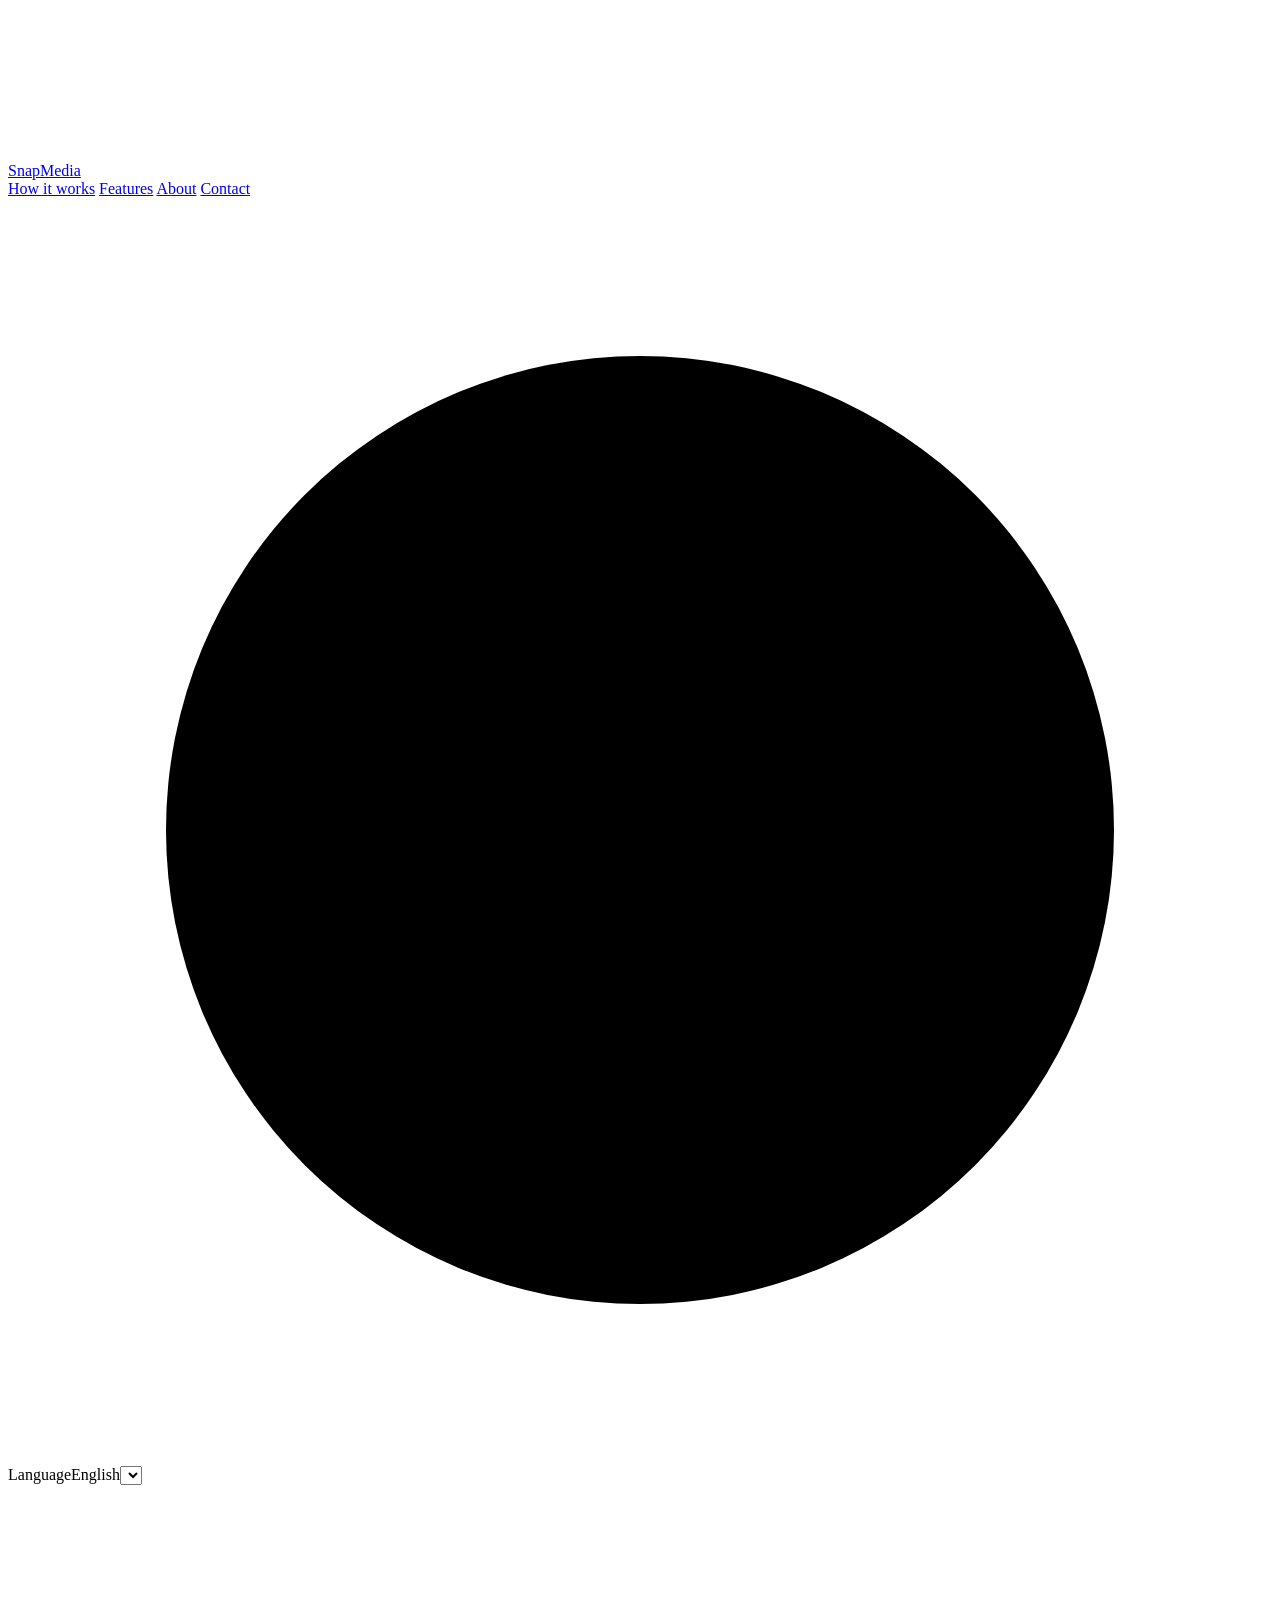
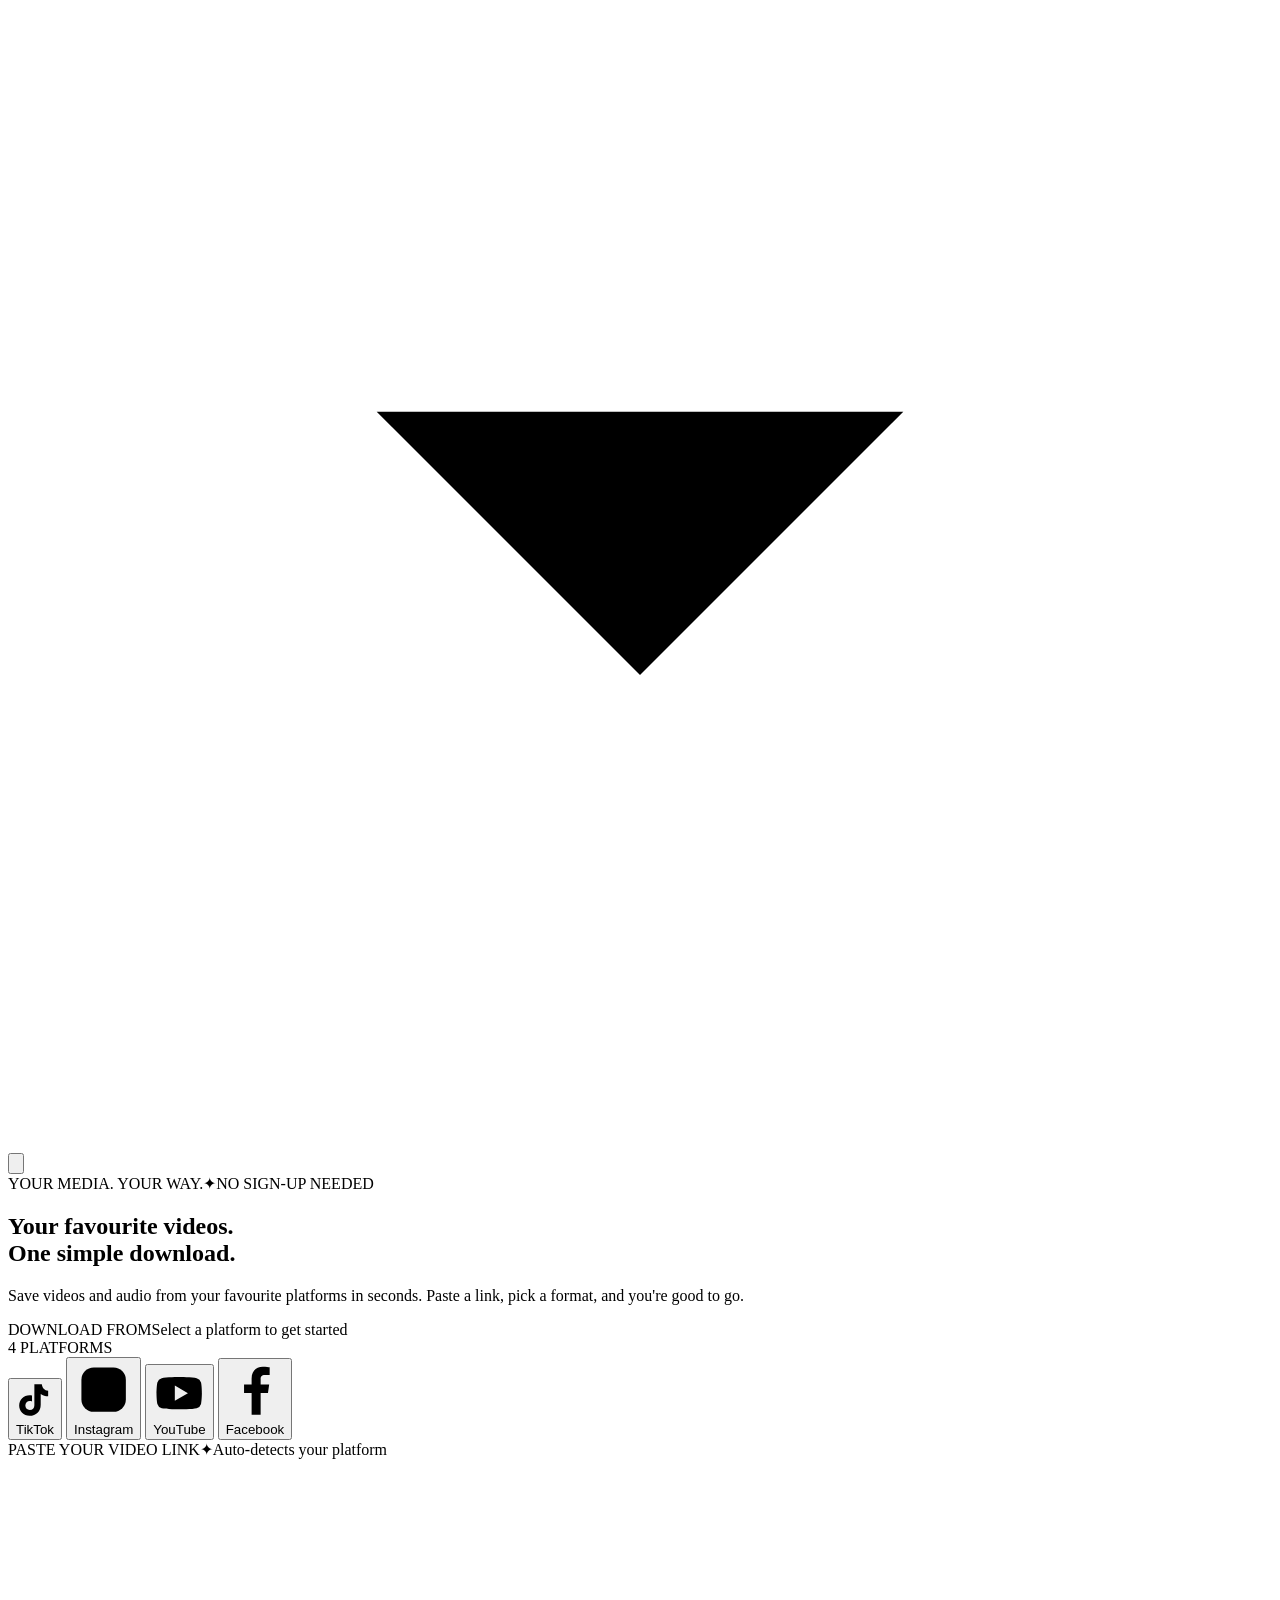
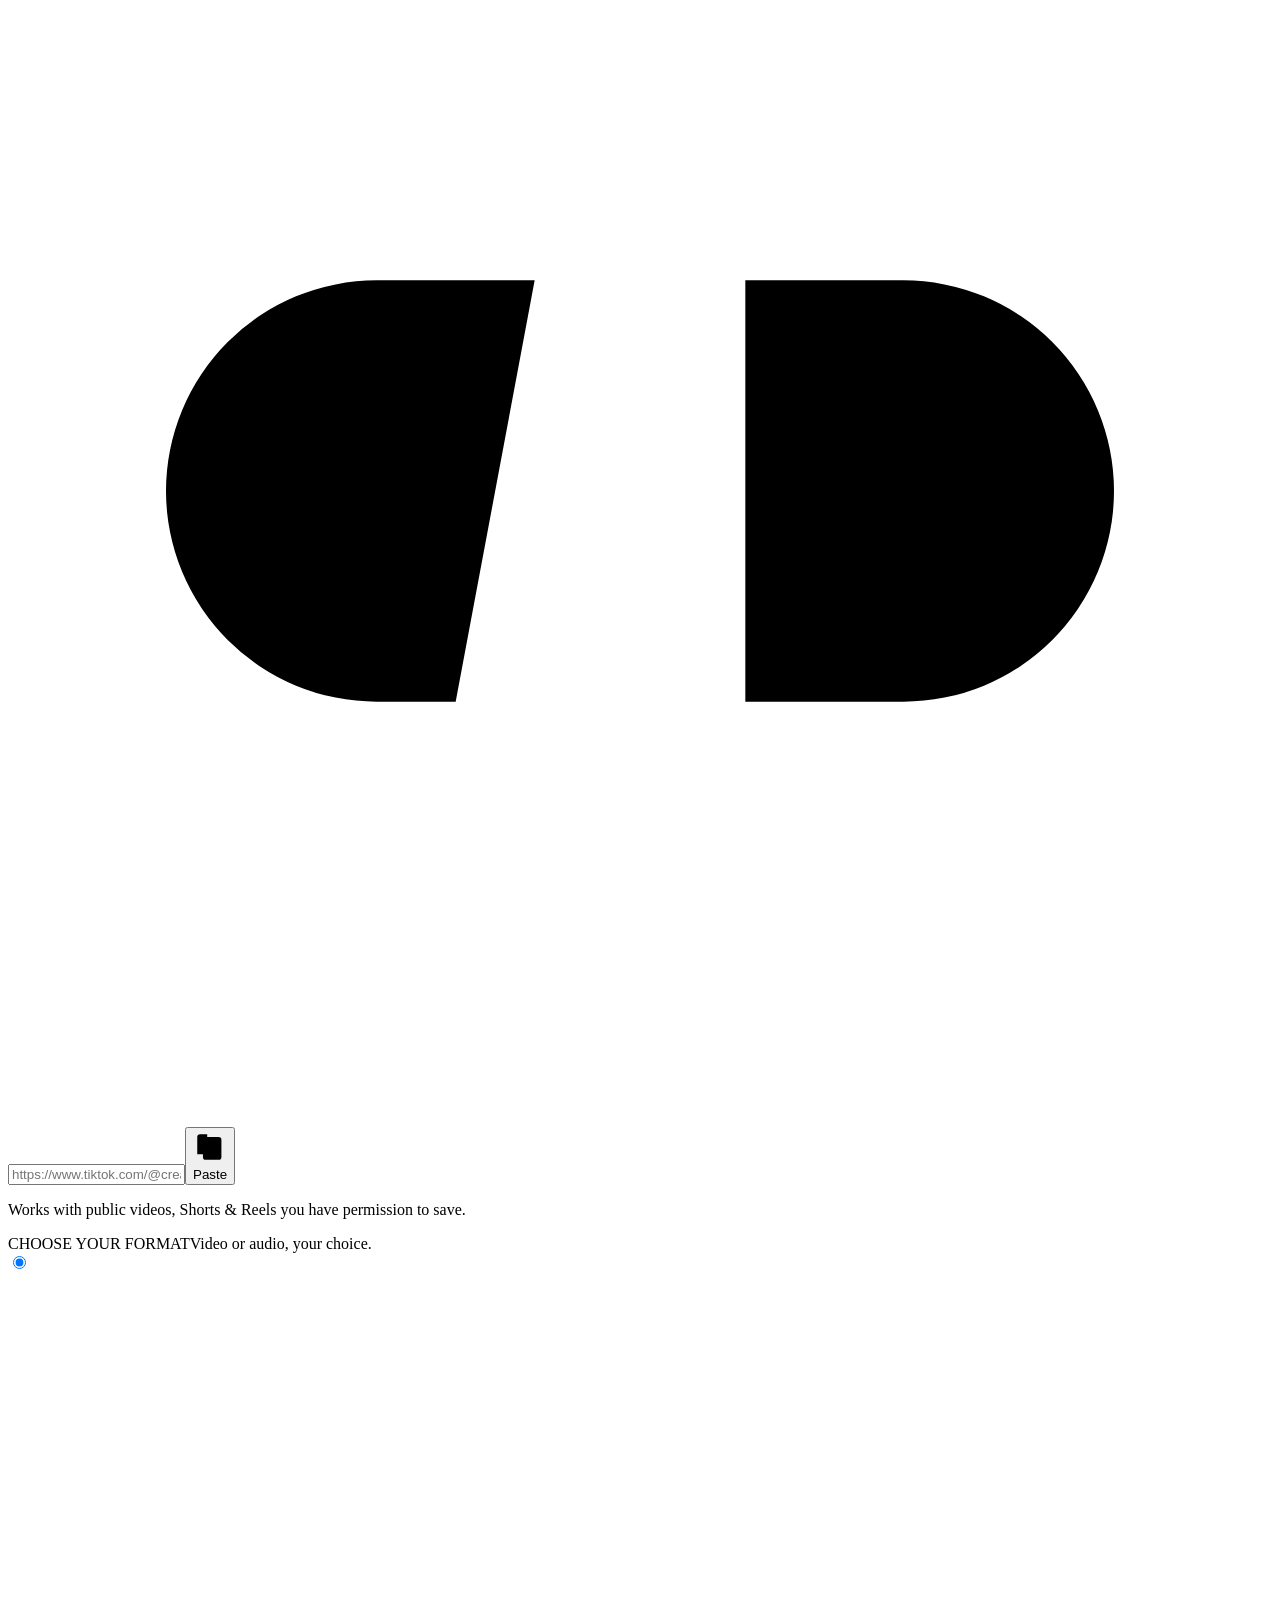
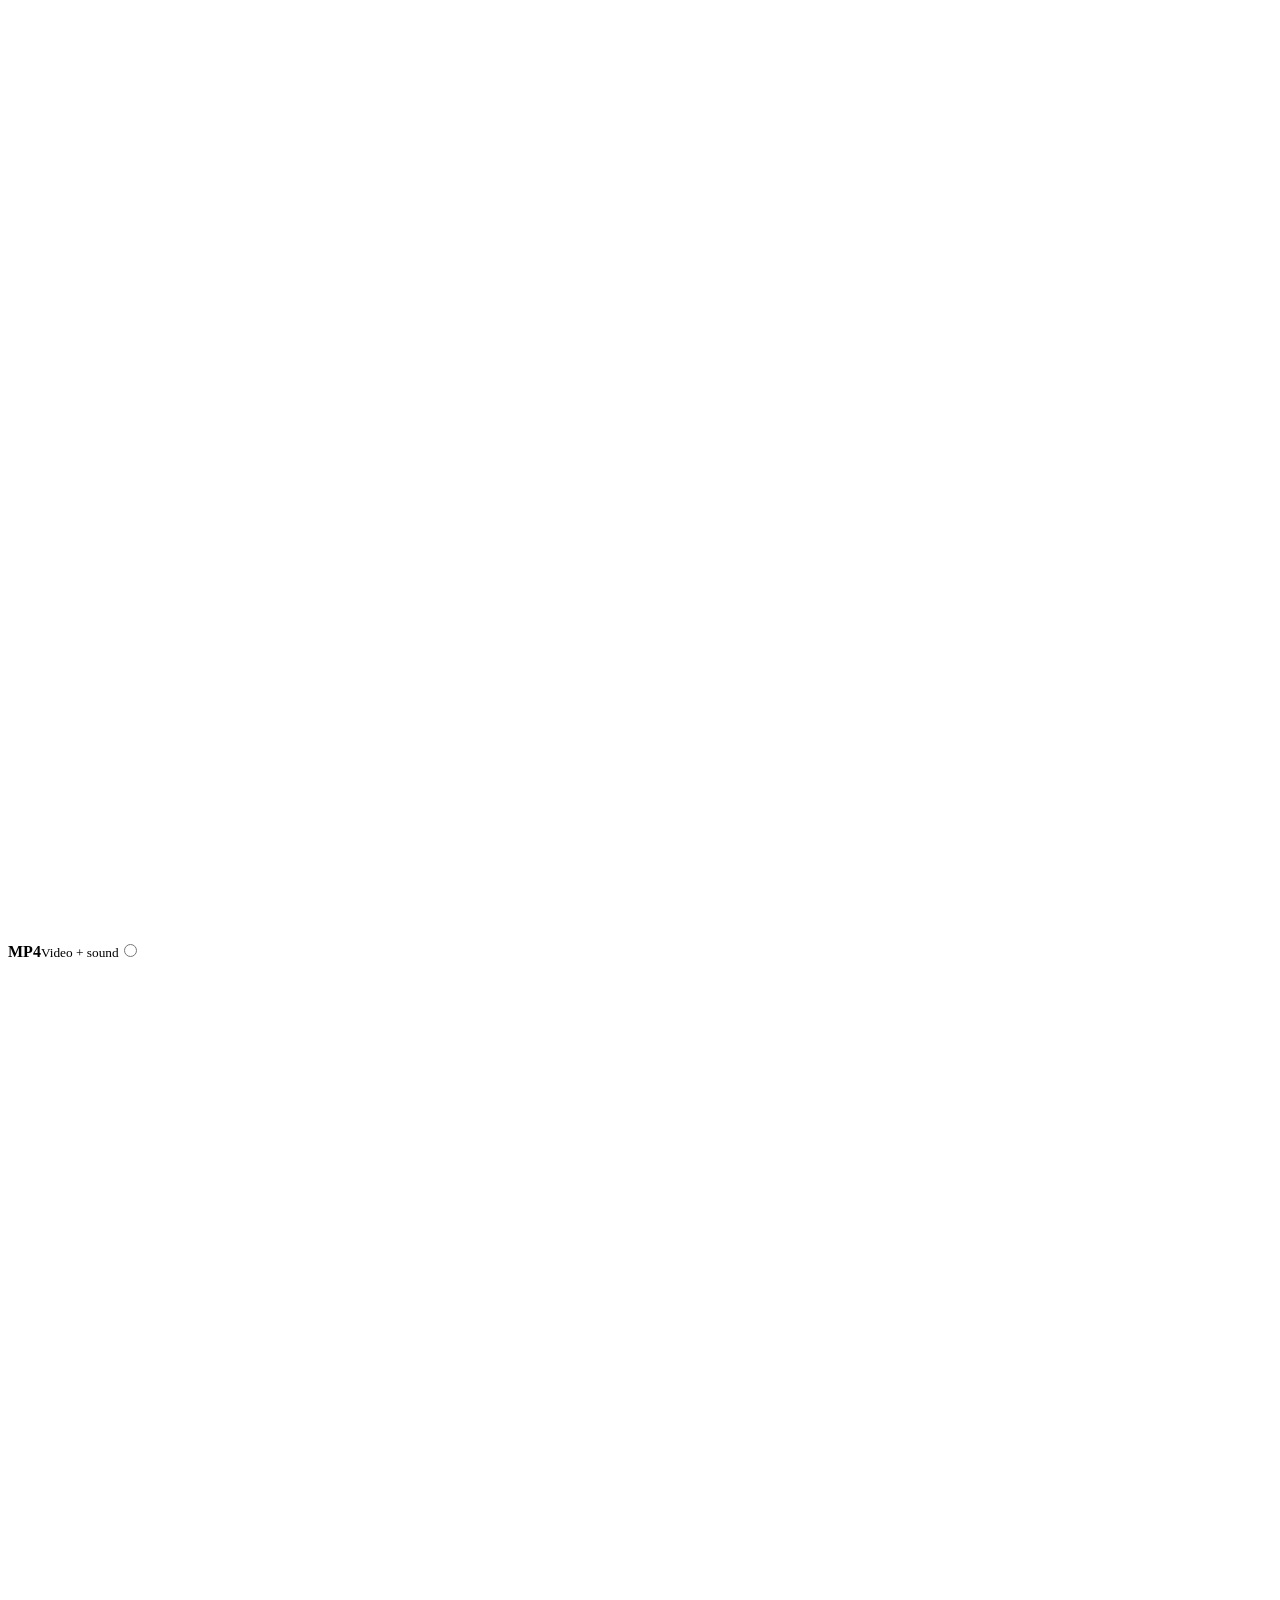
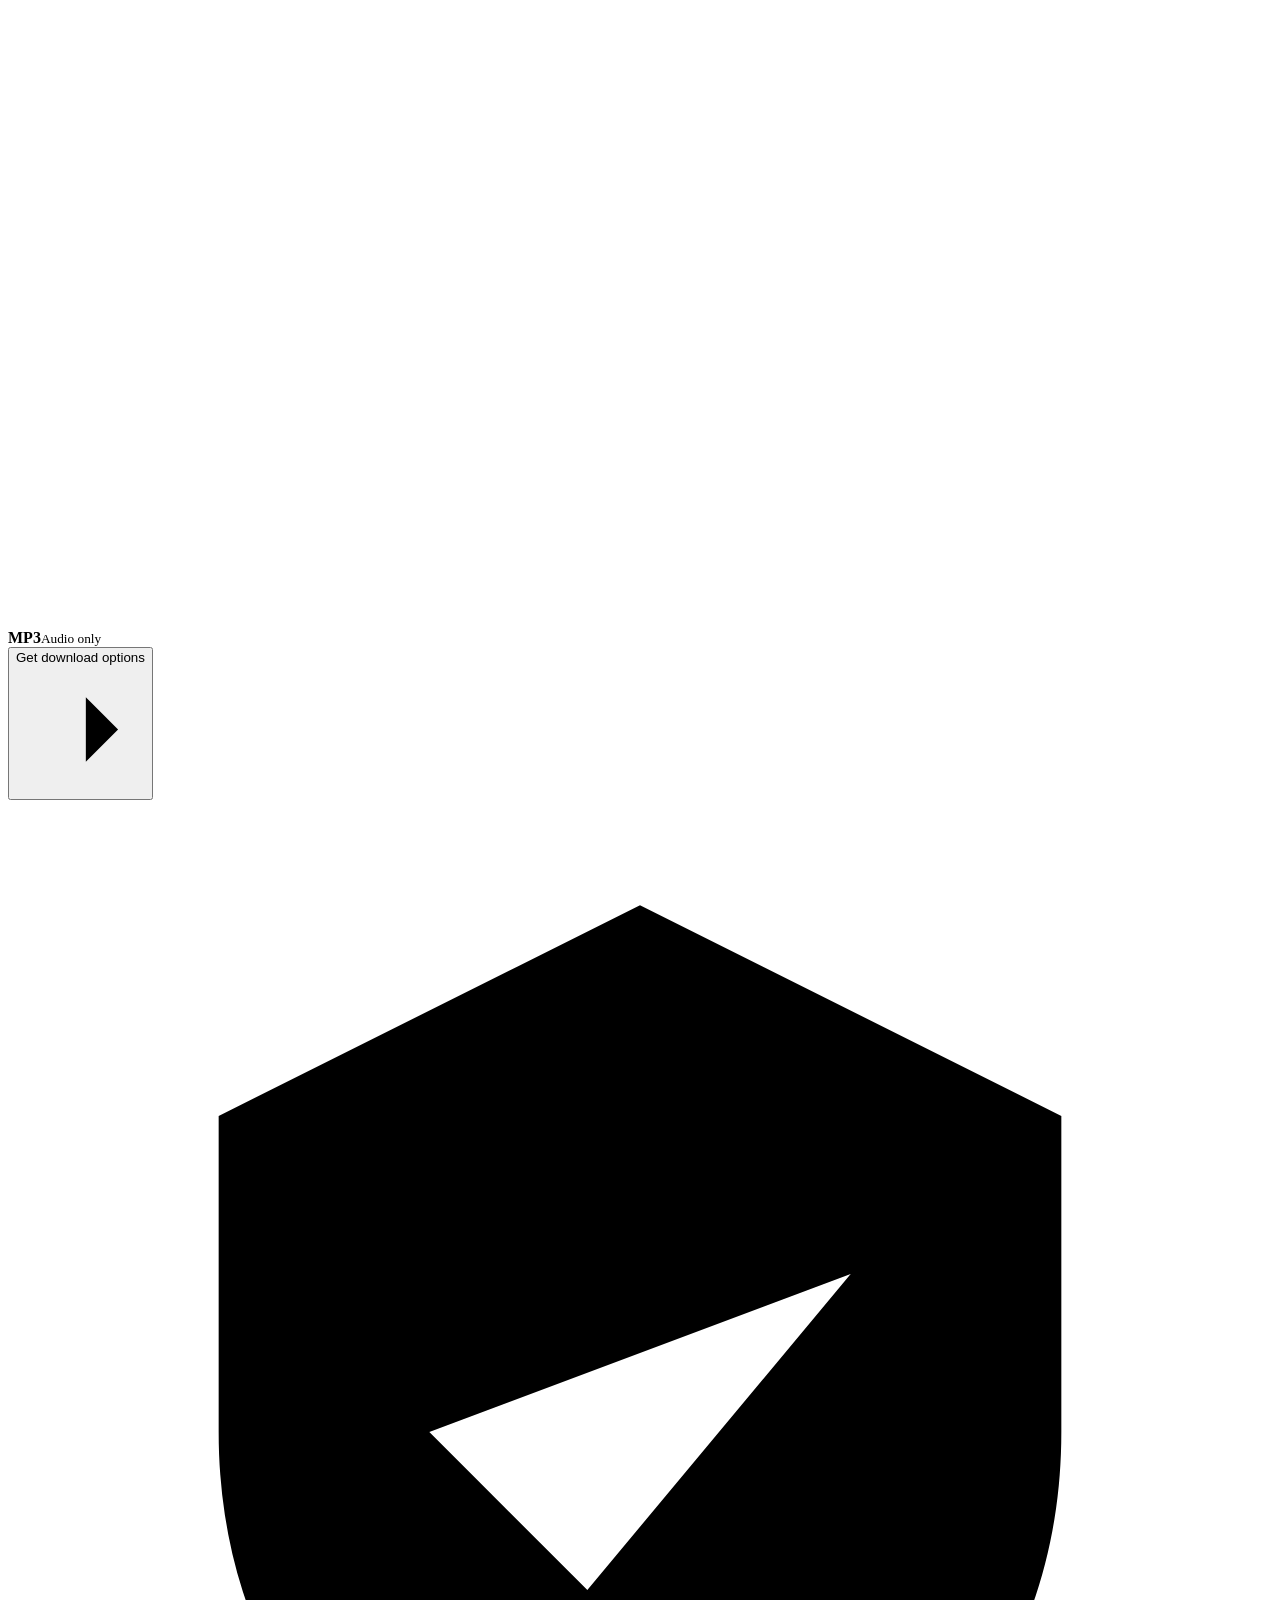
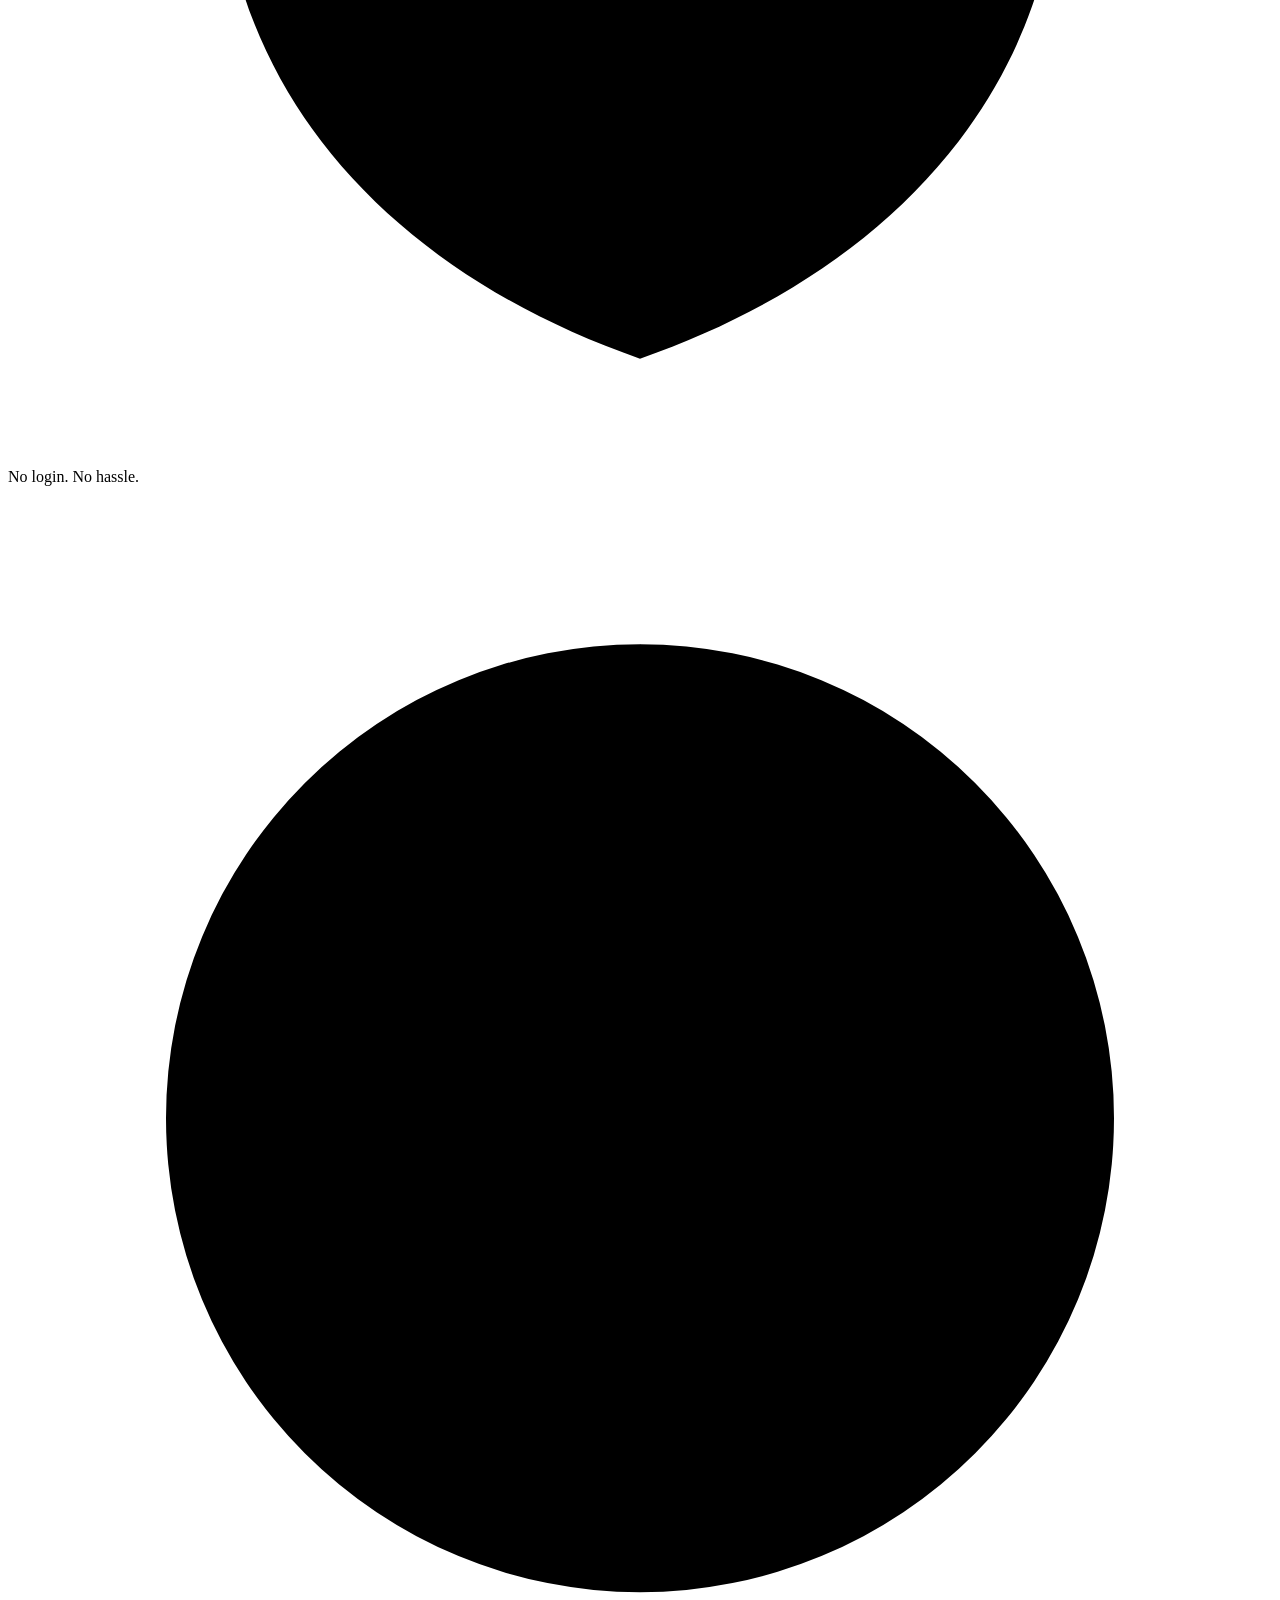
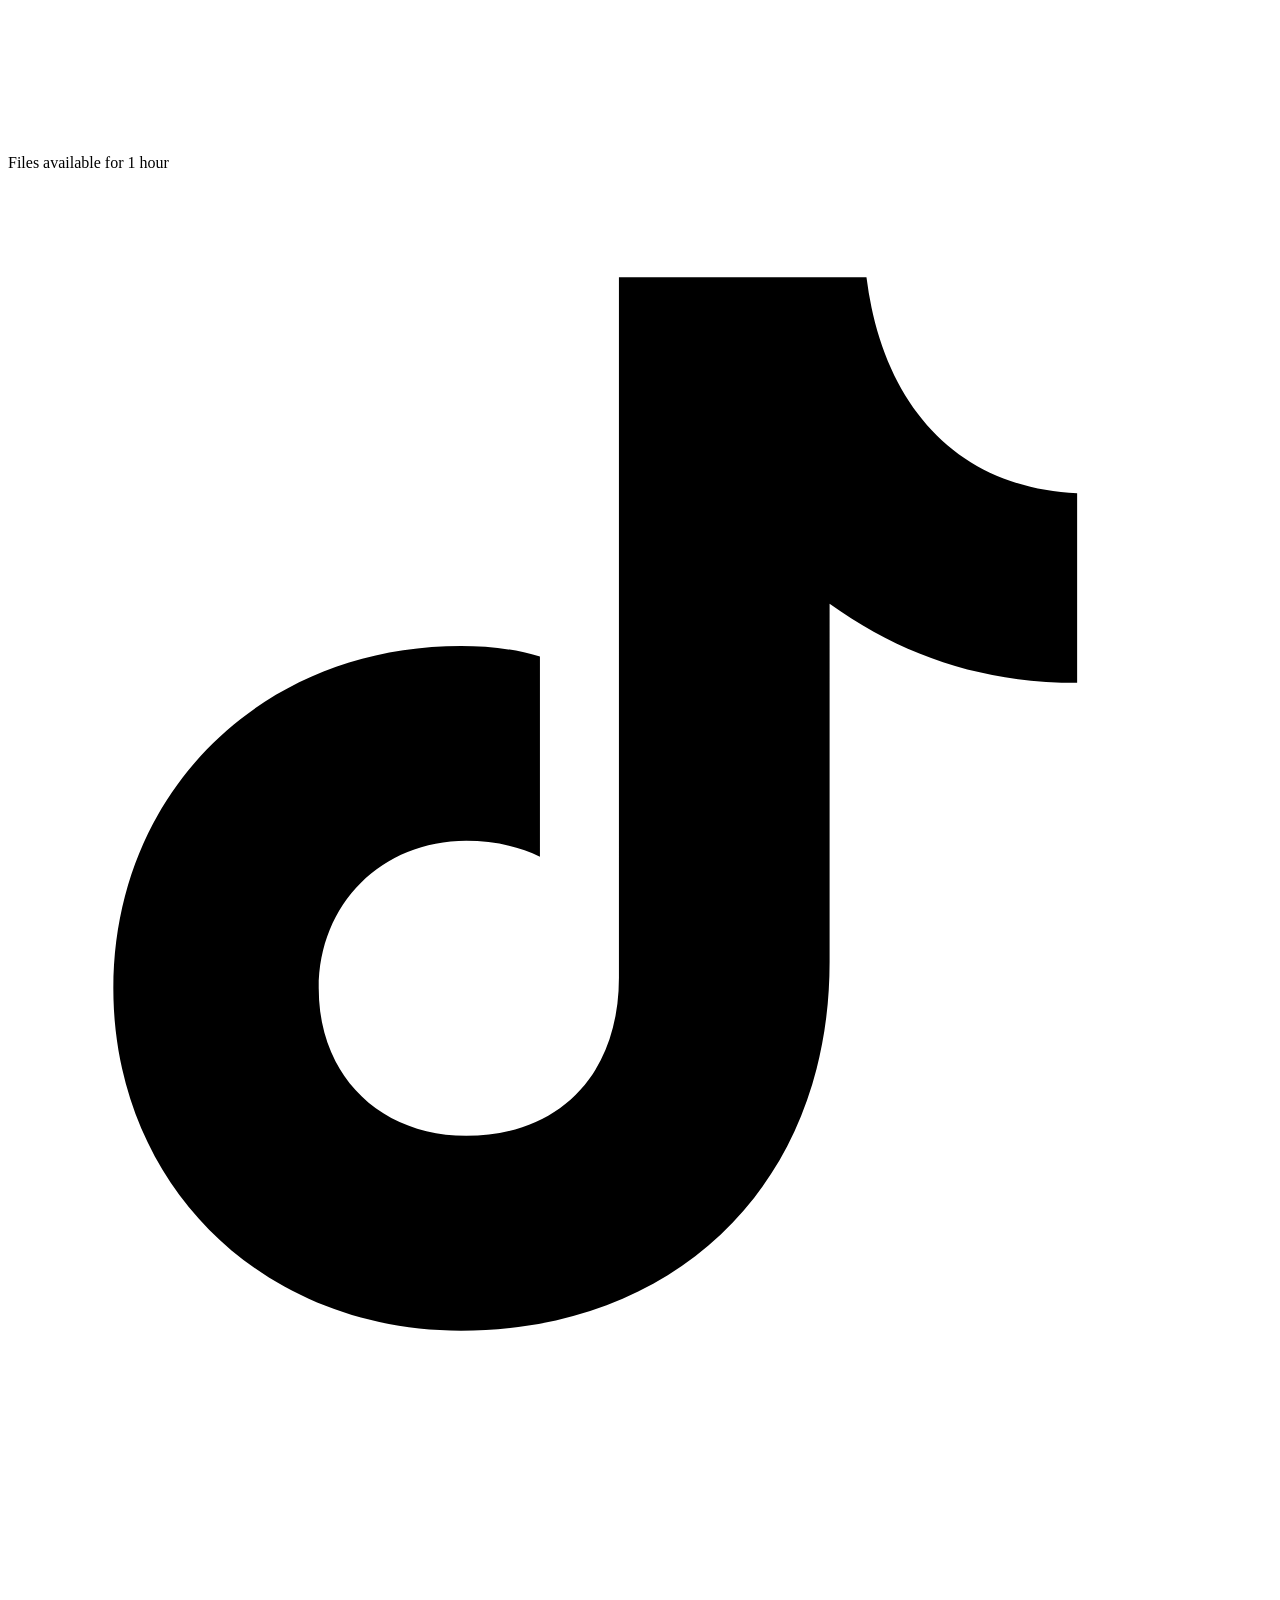
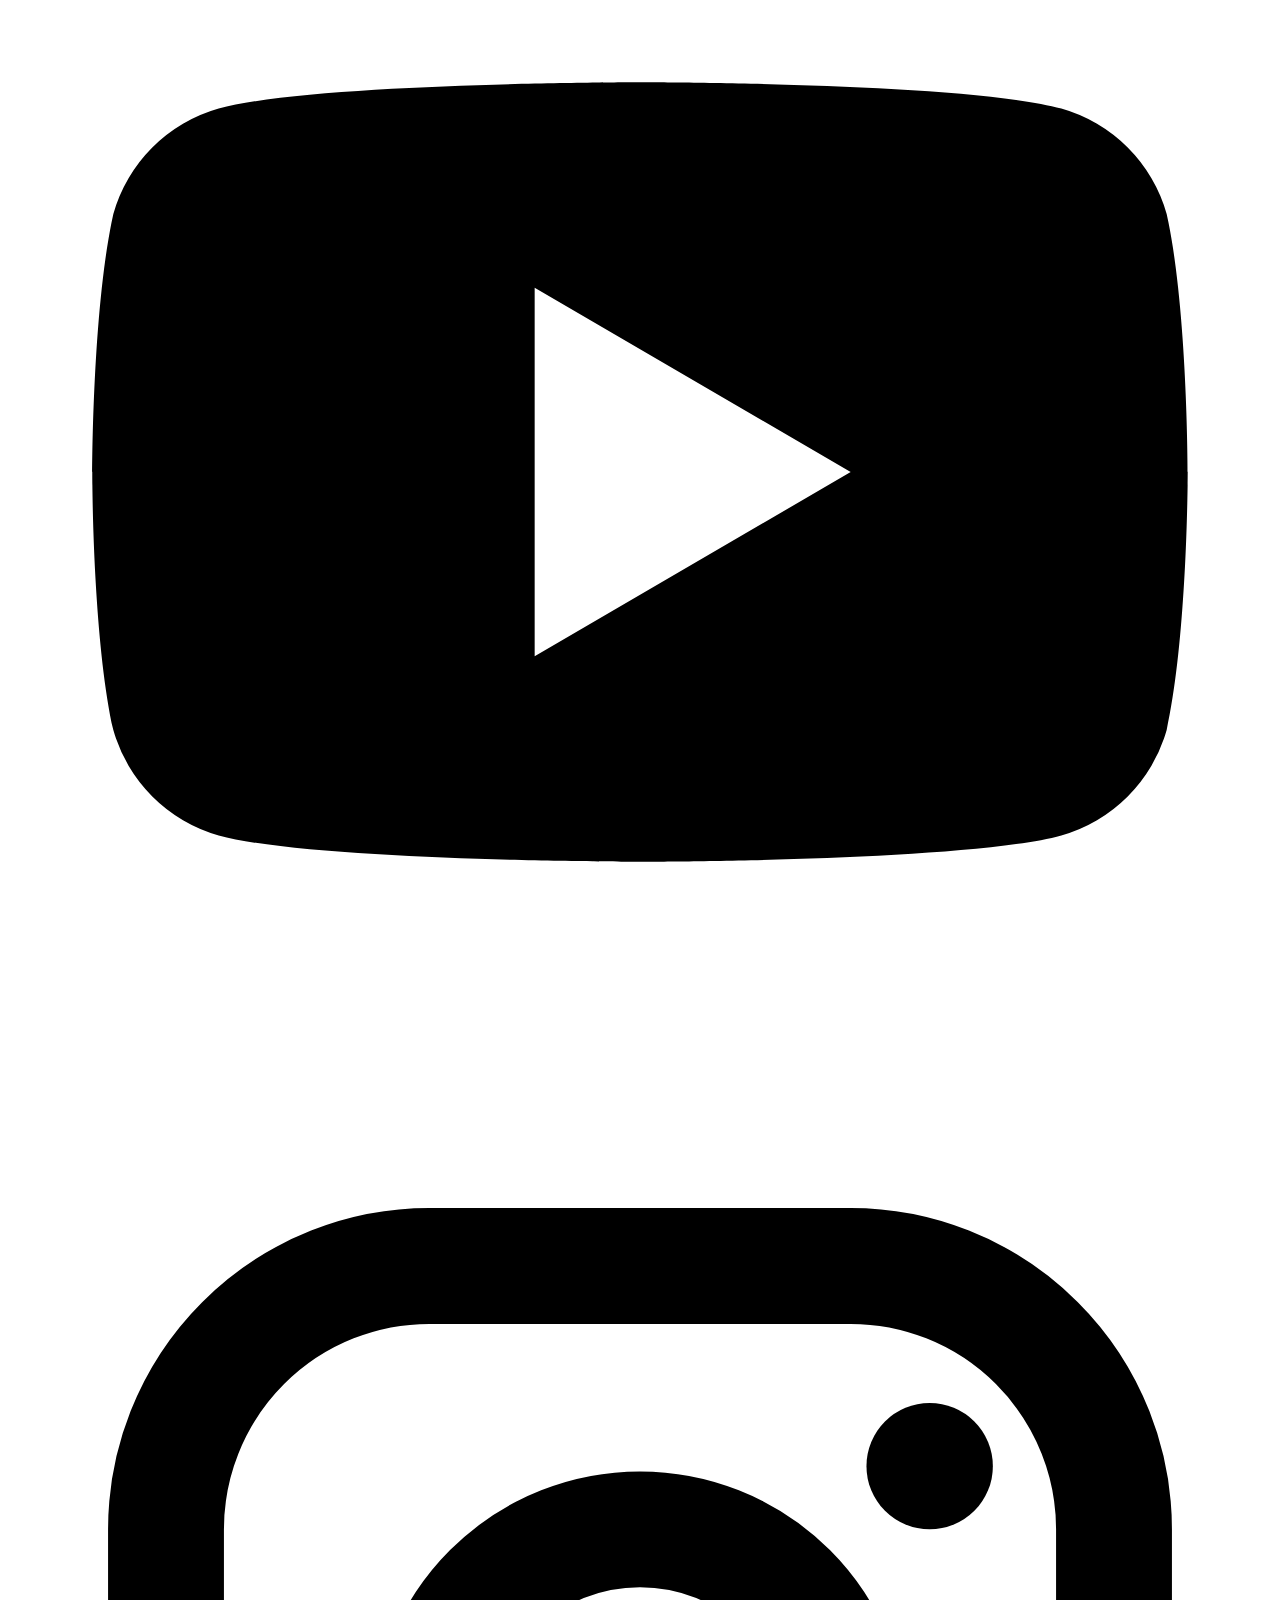
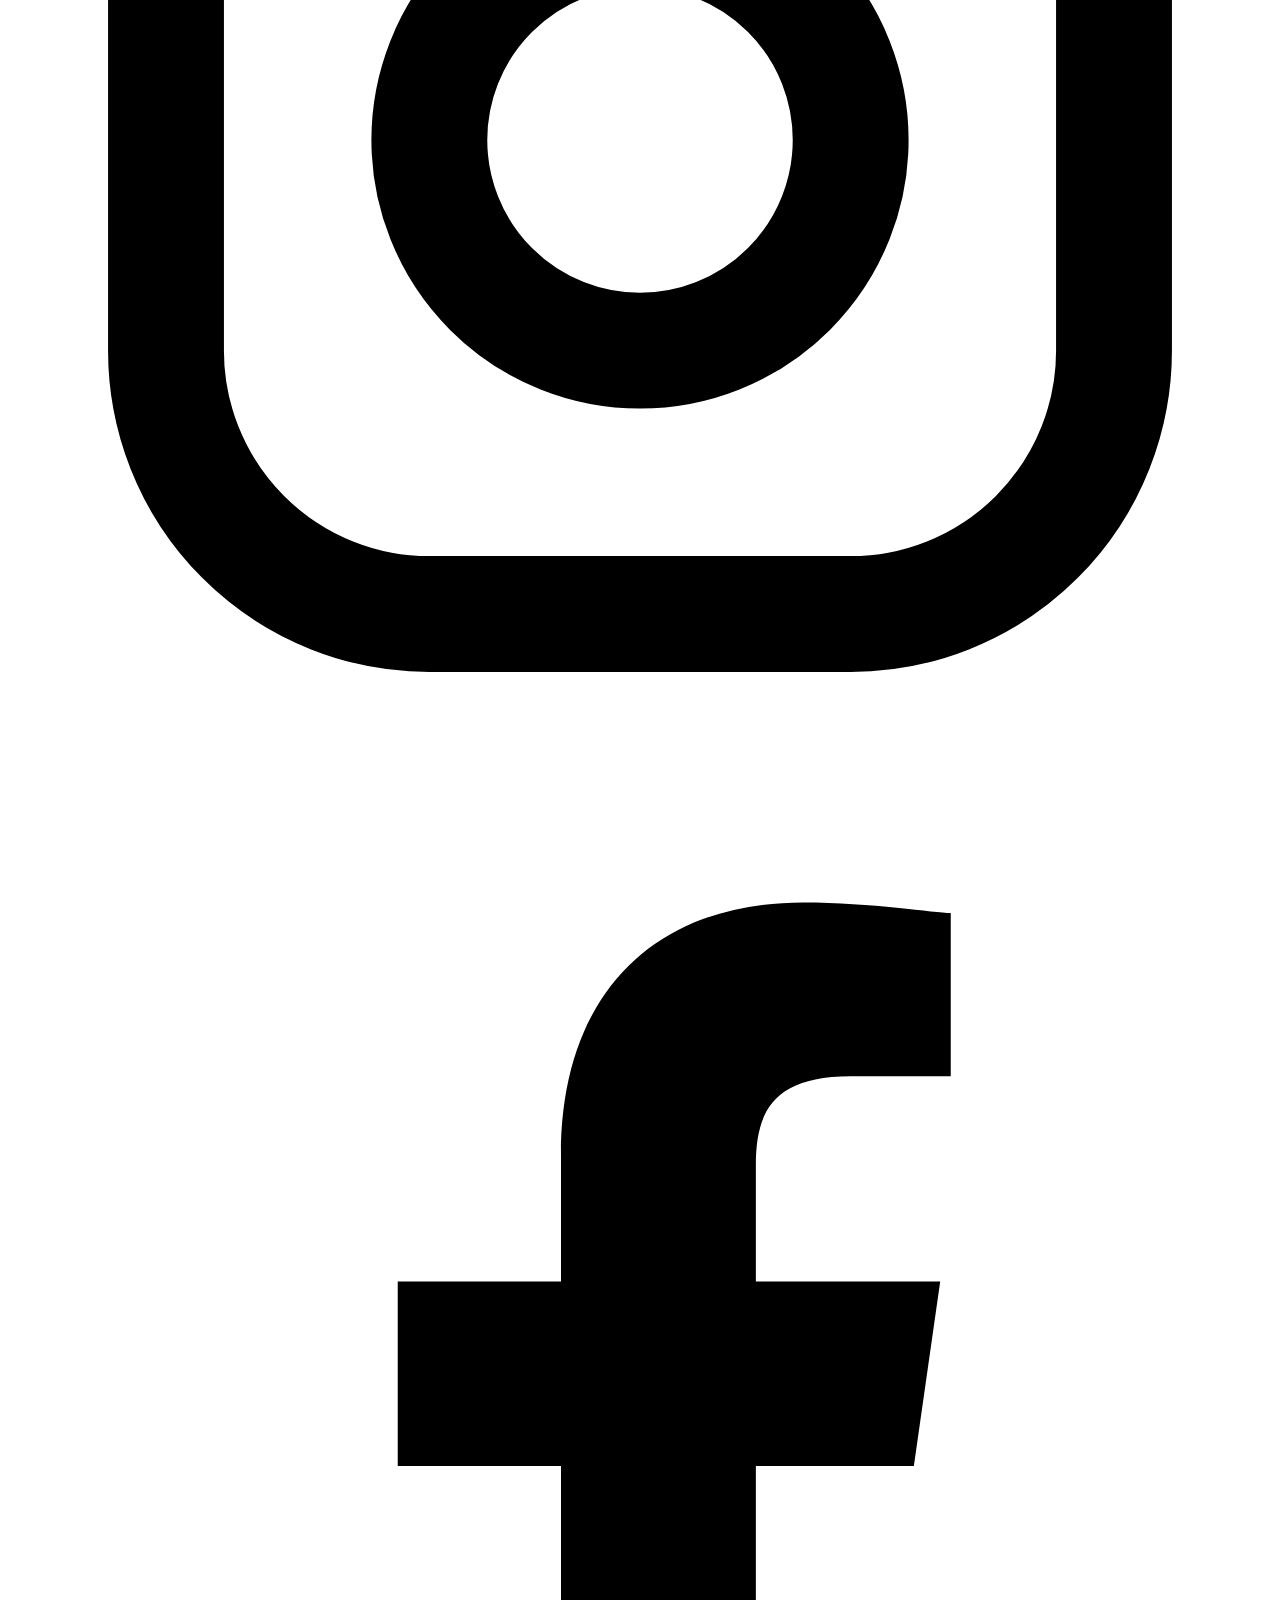
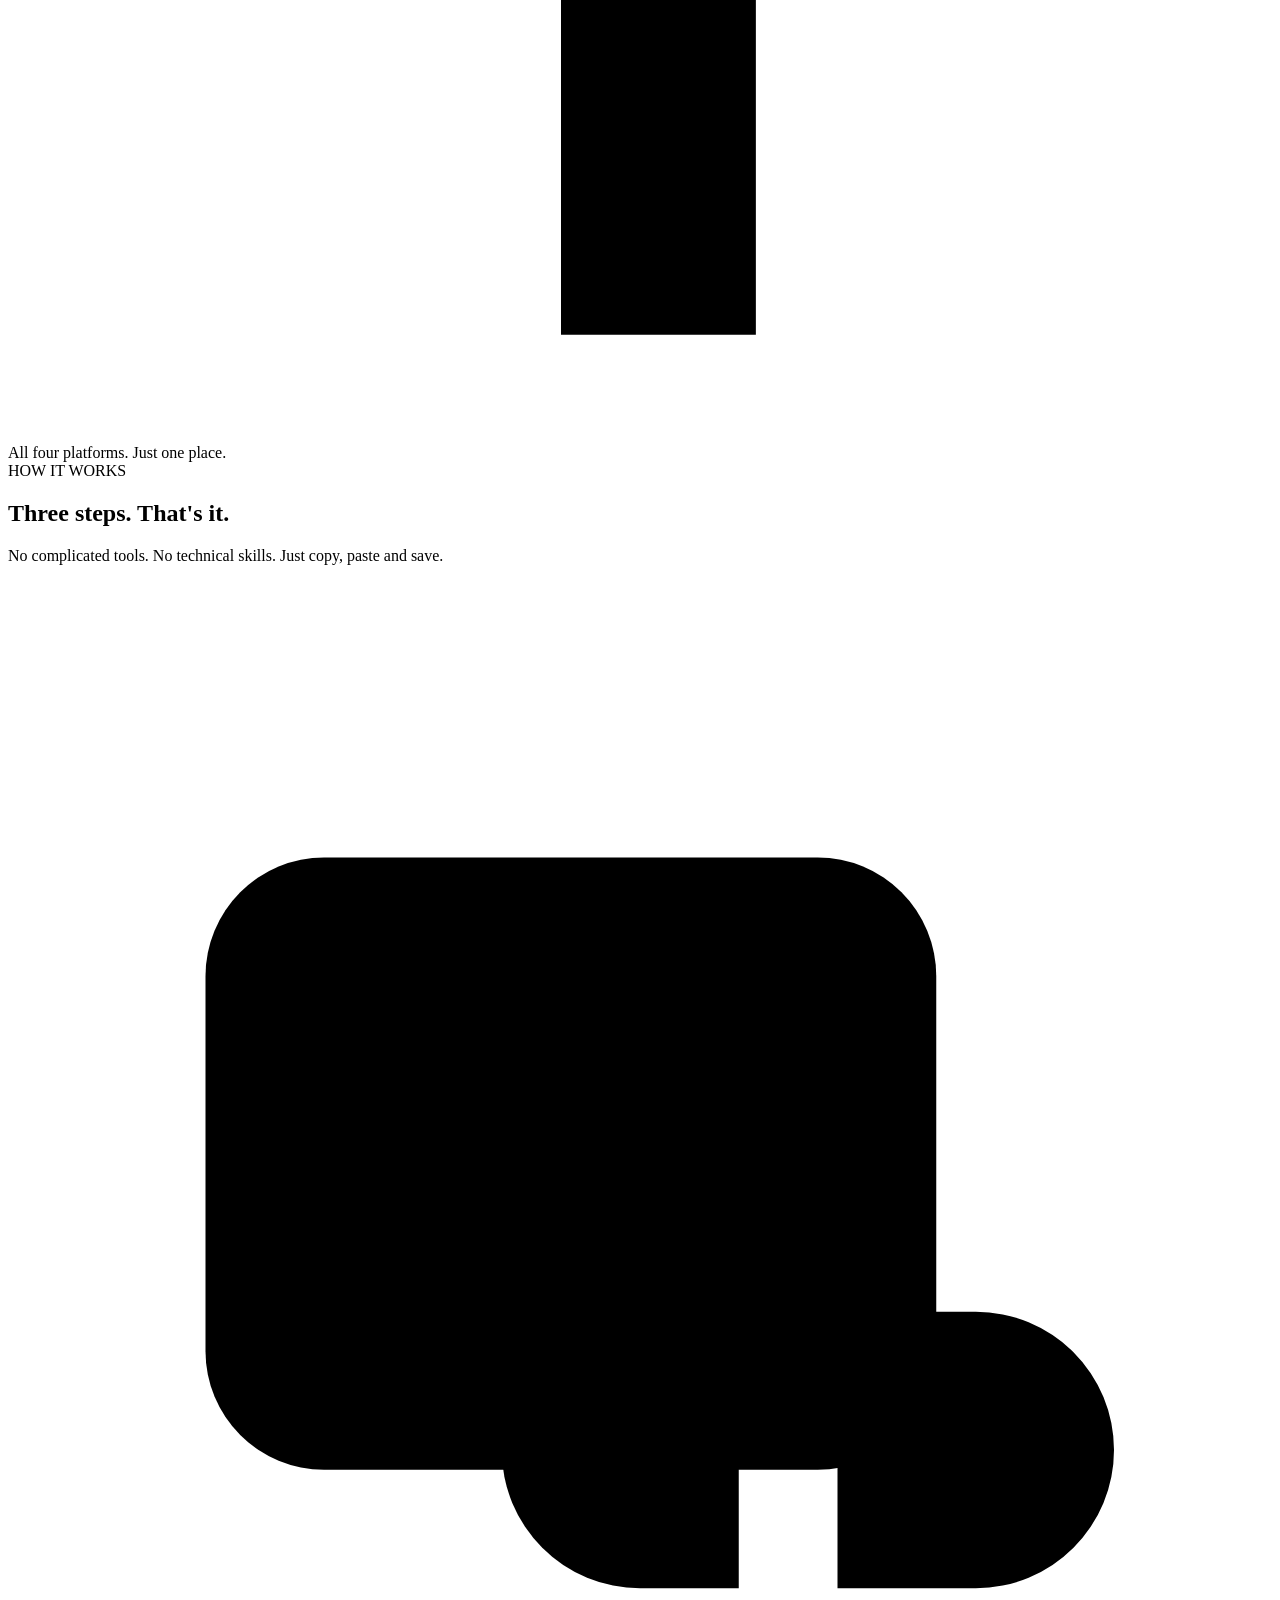
==== commit 6e0fcee6: "Fix video playback and remove demo flow" ====
--- a/web/index.html
+++ b/web/index.html
@@ -13,7 +13,6 @@
   <link rel="stylesheet" href="/styles.css">
   <script src="/i18n.js" defer></script>
   <script src="/config.js" defer></script>
-  <script src="/ads.js" defer></script>
   <script src="/app.js" defer></script>
 </head>
 <body data-platform="tiktok">
@@ -38,7 +37,7 @@
         <a href="#contact" data-i18n="navContact">Contact</a>
       </nav>
       <div class="header-tools">
-        <label class="language-selector" for="language"><span class="language-globe"><svg viewBox="0 0 24 24" aria-hidden="true"><circle cx="12" cy="12" r="9"/><path d="M3 12h18M12 3c-4 5-4 13 0 18 4-5 4-13 0-18"/></svg></span><span class="language-caption" data-i18n="languageLabel">Language</span><select id="language" aria-label="Choose language"></select><svg class="chevron" viewBox="0 0 24 24" aria-hidden="true"><path d="m7 10 5 5 5-5"/></svg></label>
+        <label class="language-selector" for="language"><span class="language-globe"><svg viewBox="0 0 24 24" aria-hidden="true"><circle cx="12" cy="12" r="9"/><path d="M3 12h18M12 3c-4 5-4 13 0 18 4-5 4-13 0-18"/></svg></span><span class="language-caption" data-i18n="languageLabel">Language</span><span class="language-current" id="language-current" aria-hidden="true">English</span><select id="language" aria-label="Choose language"></select><svg class="chevron" viewBox="0 0 24 24" aria-hidden="true"><path d="m7 10 5 5 5-5"/></svg></label>
         <button class="mobile-menu" id="menu-toggle" aria-label="Toggle navigation" aria-expanded="false"><svg viewBox="0 0 24 24" aria-hidden="true"><path d="M4 7h16M4 12h16M4 17h16"/></svg></button>
       </div>
     </div>
@@ -82,8 +81,6 @@
       <div class="result-card"><div class="result-top"><span class="result-check">✓</span><span data-i18n="linkReady">LINK FOUND — CHOOSE YOUR QUALITY</span></div><div class="media-preview"><img id="media-thumbnail" src="" alt="Video thumbnail" loading="lazy" hidden><div id="preview-fallback" class="preview-fallback">▶</div><div class="preview-copy"><strong id="media-title"></strong><small id="media-creator"></small><span id="media-duration"></span></div></div><div class="download-actions"><button type="button" class="quality-button standard" data-quality="standard"><span class="quality-icon">↓</span><span><strong data-i18n="downloadStandard">Download</strong><small id="standard-desc">MP4 · Up to 720p</small></span></button><button type="button" class="quality-button premium" data-quality="hd"><span class="quality-icon">✦</span><span><strong data-i18n="downloadHD">Download HD</strong><small id="hd-desc">MP4 · Up to 1080p</small></span></button></div><p class="quality-note" data-i18n="qualityNote">Quality depends on the original upload. HD does not enhance the source.</p></div>
     </section>
 
-    <section class="ad-section container" aria-label="Advertising"><div class="ad-label" data-i18n="advertisement">ADVERTISEMENT</div><div class="ad-slot" id="banner-ad"><span class="ad-symbol">✧</span><span data-i18n="adPlaceholder">Your ad could be here</span><span class="ad-size">728 × 90</span></div></section>
-
     <section id="how" class="section how-section container"><div class="section-topline"><span class="section-kicker" data-i18n="stepsKicker">HOW IT WORKS</span></div><div class="section-title-row"><div><h2 data-i18n="stepsTitle">Three steps. That's it.</h2><p data-i18n="stepsSubtitle">No complicated tools. No technical skills. Just copy, paste and save.</p></div></div>
       <div class="steps-grid">
         <article class="step-card"><span class="step-art step-art-one"><svg viewBox="0 0 64 64" aria-hidden="true"><rect x="10" y="14" width="37" height="31" rx="6"/><path d="M18 23h20M18 30h15"/><path d="M42 37h7a7 7 0 0 1 0 14h-7m-5-7h12"/><path d="M37 37h-5a7 7 0 0 0 0 14h5"/></svg></span><h3 data-i18n="step1Title">Copy the link</h3><p data-i18n="step1Desc">Find a public video or Reel and tap Share → Copy link.</p></article>
@@ -105,8 +102,6 @@
 
   <aside class="coffee-widget" aria-label="Support SnapMedia"><div class="coffee-panel" id="coffee-panel" hidden><button type="button" class="coffee-close" id="coffee-close" aria-label="Close support panel">×</button><span class="coffee-panel-mark" aria-hidden="true"><svg viewBox="0 0 24 24"><use href="#coffee-mark"/></svg></span><strong data-i18n="coffeeWidgetTitle">Enjoying SnapMedia?</strong><p data-i18n="coffeeWidgetDesc">A coffee is a lovely way to support this free tool.</p><a class="coffee-panel-link" id="coffee-widget-link" hidden target="_blank" rel="noopener noreferrer"><span data-i18n="coffeeAction">Buy me a coffee</span><span aria-hidden="true">↗</span></a><span class="coffee-panel-pending" id="coffee-widget-pending" data-i18n="coffeeComing">Support link coming soon</span></div><button type="button" class="coffee-toggle" id="coffee-toggle" aria-label="Buy me a coffee" data-i18n-label="coffeeAction" aria-controls="coffee-panel" aria-expanded="false"><span class="coffee-toggle-mark" aria-hidden="true"><svg viewBox="0 0 24 24"><use href="#coffee-mark"/></svg></span><span data-i18n="coffeeAction">Buy me a coffee</span></button></aside>
 
-  <dialog id="reward-dialog" class="reward-dialog" aria-labelledby="reward-heading"><div class="modal-inner"><button type="button" id="close-reward" class="modal-x" aria-label="Close">×</button><span class="modal-icon">✦</span><p class="modal-kicker" data-i18n="rewardKicker">ONE MORE THING</p><h2 id="reward-heading" data-i18n="rewardTitle">Keep the good stuff free.</h2><p class="modal-description" data-i18n="rewardDesc">Watch a short optional sponsored ad to support SnapMedia and unlock this download. If no ad is available, you can continue for free.</p><div class="reward-summary"><span data-i18n="yourDownload">YOUR DOWNLOAD</span><strong id="reward-format">MP4 · Standard</strong></div><button type="button" class="reward-continue" id="reward-continue"><span data-i18n="rewardButtonDemo">Continue to download (demo)</span><span>↗</span></button><button type="button" class="reward-cancel" id="reward-cancel" data-i18n="notNow">Not now</button><p class="reward-disclaimer" id="reward-disclaimer" data-i18n="demoDisclaimer">Demo mode: no real ad is running or generating revenue.</p></div></dialog>
-
   <dialog id="progress-dialog" class="progress-dialog" aria-labelledby="progress-heading"><div class="modal-inner"><span class="progress-icon">↓</span><h2 id="progress-heading" data-i18n="preparing">Preparing your download</h2><p id="progress-detail" data-i18n="progressText">Getting your file ready. This can take a little while.</p><div class="progress-track"><span id="progress-bar" style="width:3%"></span></div><strong class="progress-percent" id="progress-percent">3%</strong><button type="button" class="progress-close" id="progress-close" data-i18n="close">Close</button><p class="progress-tip" data-i18n="progressTip">Keep this page open until your download starts.</p></div></dialog>
   <div class="toast" id="toast" role="status" aria-live="polite"></div>
 </body>
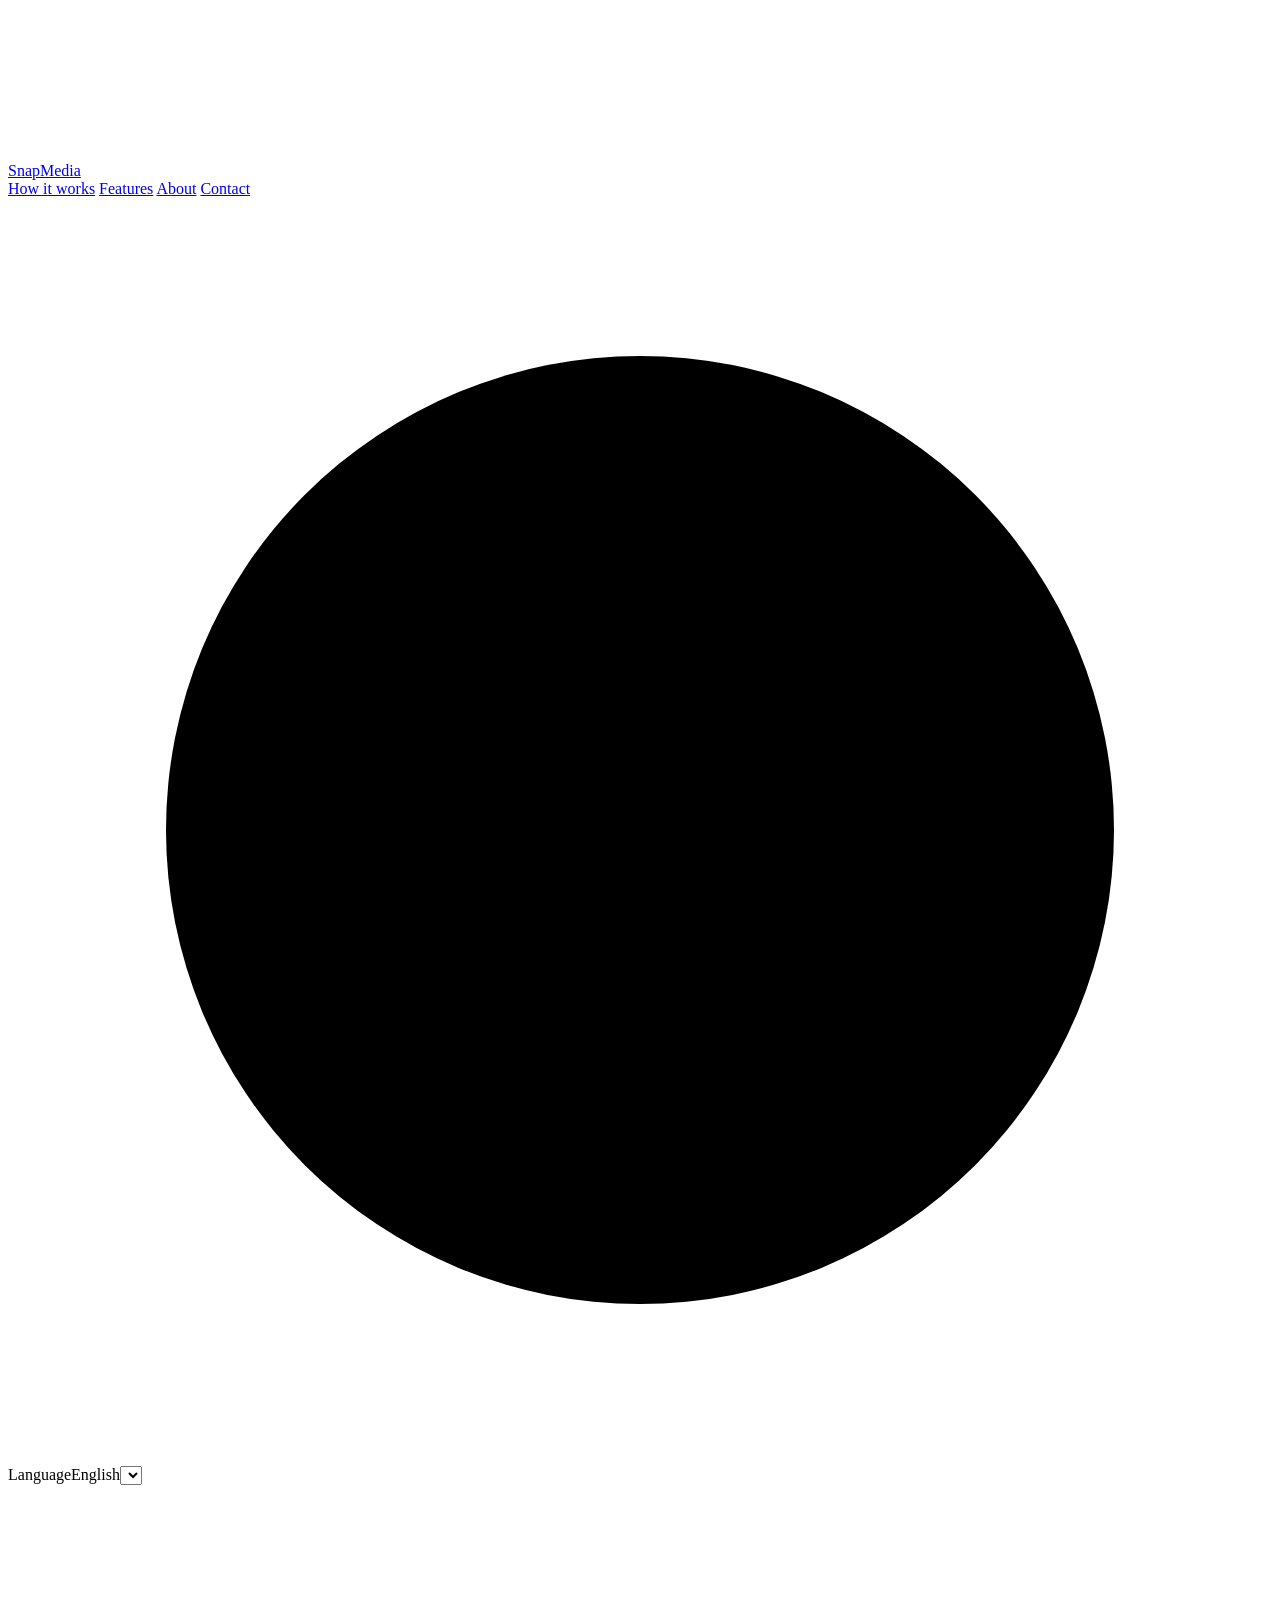
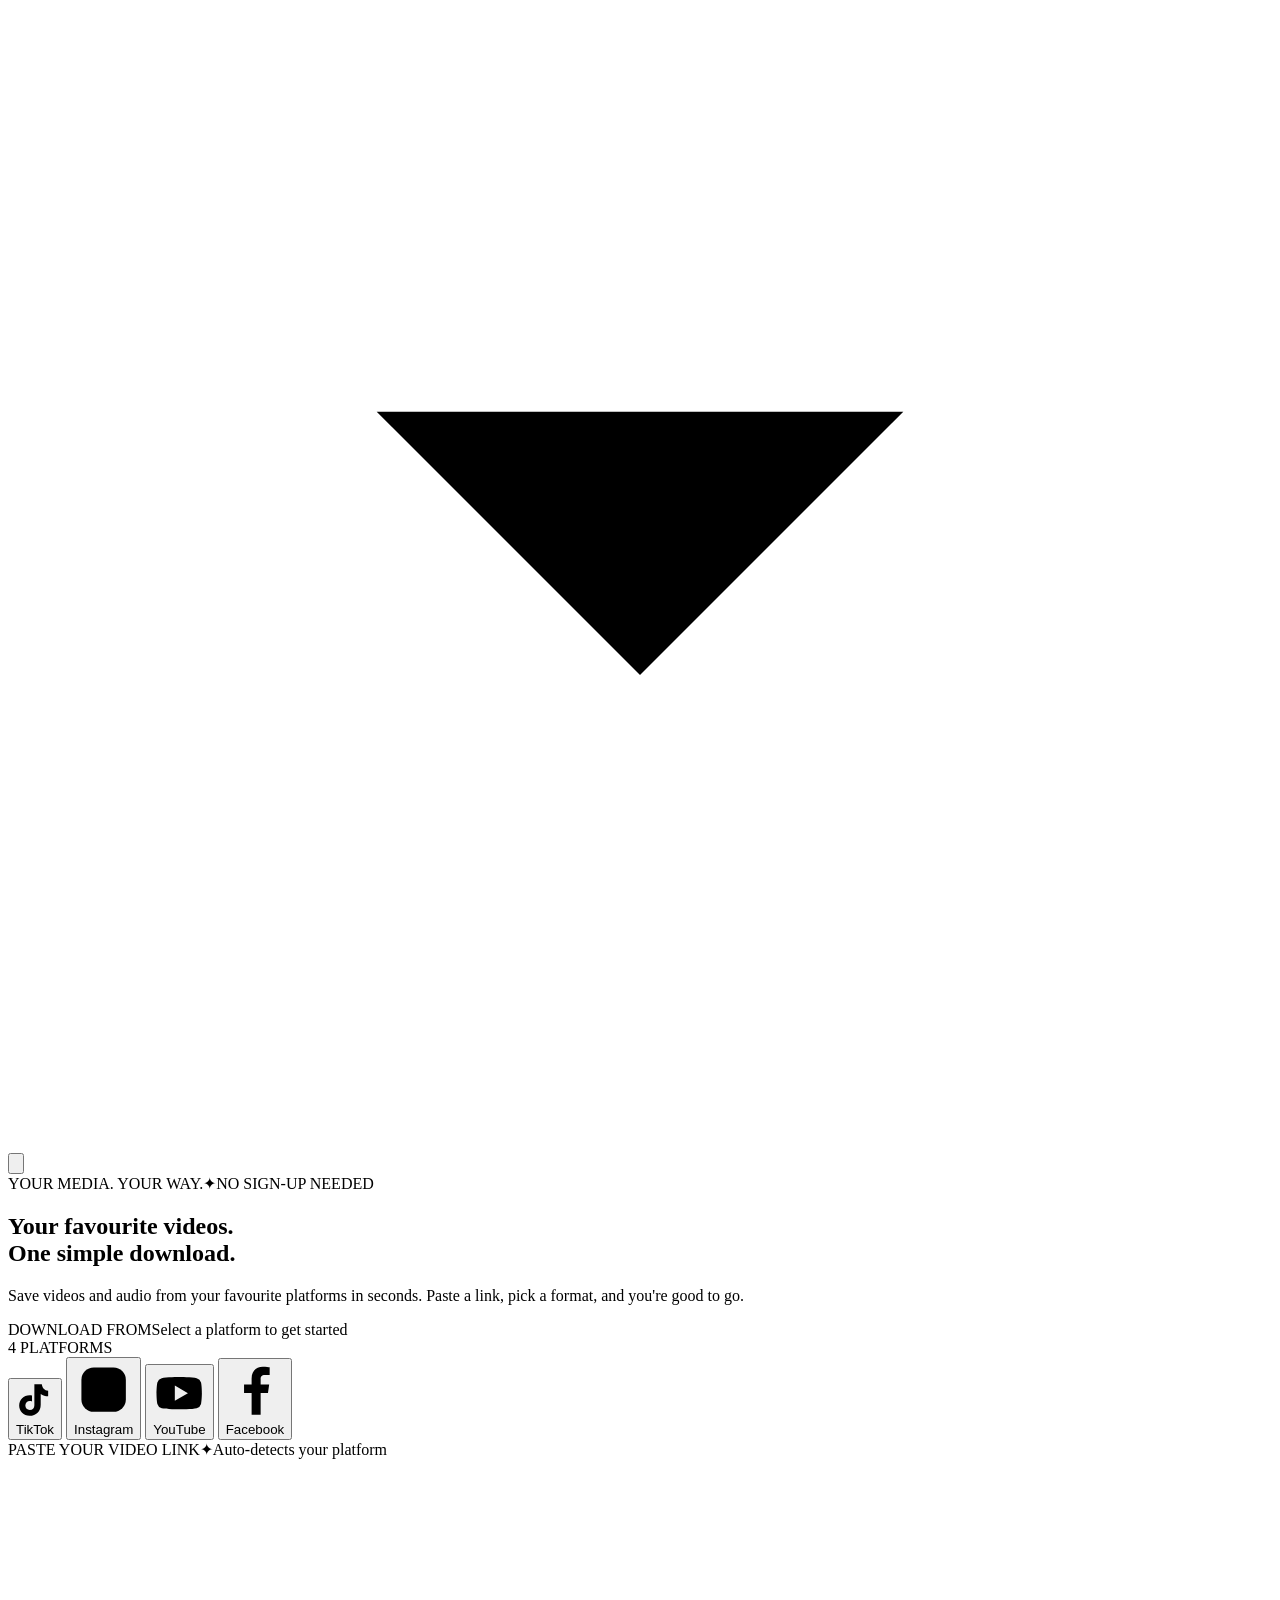
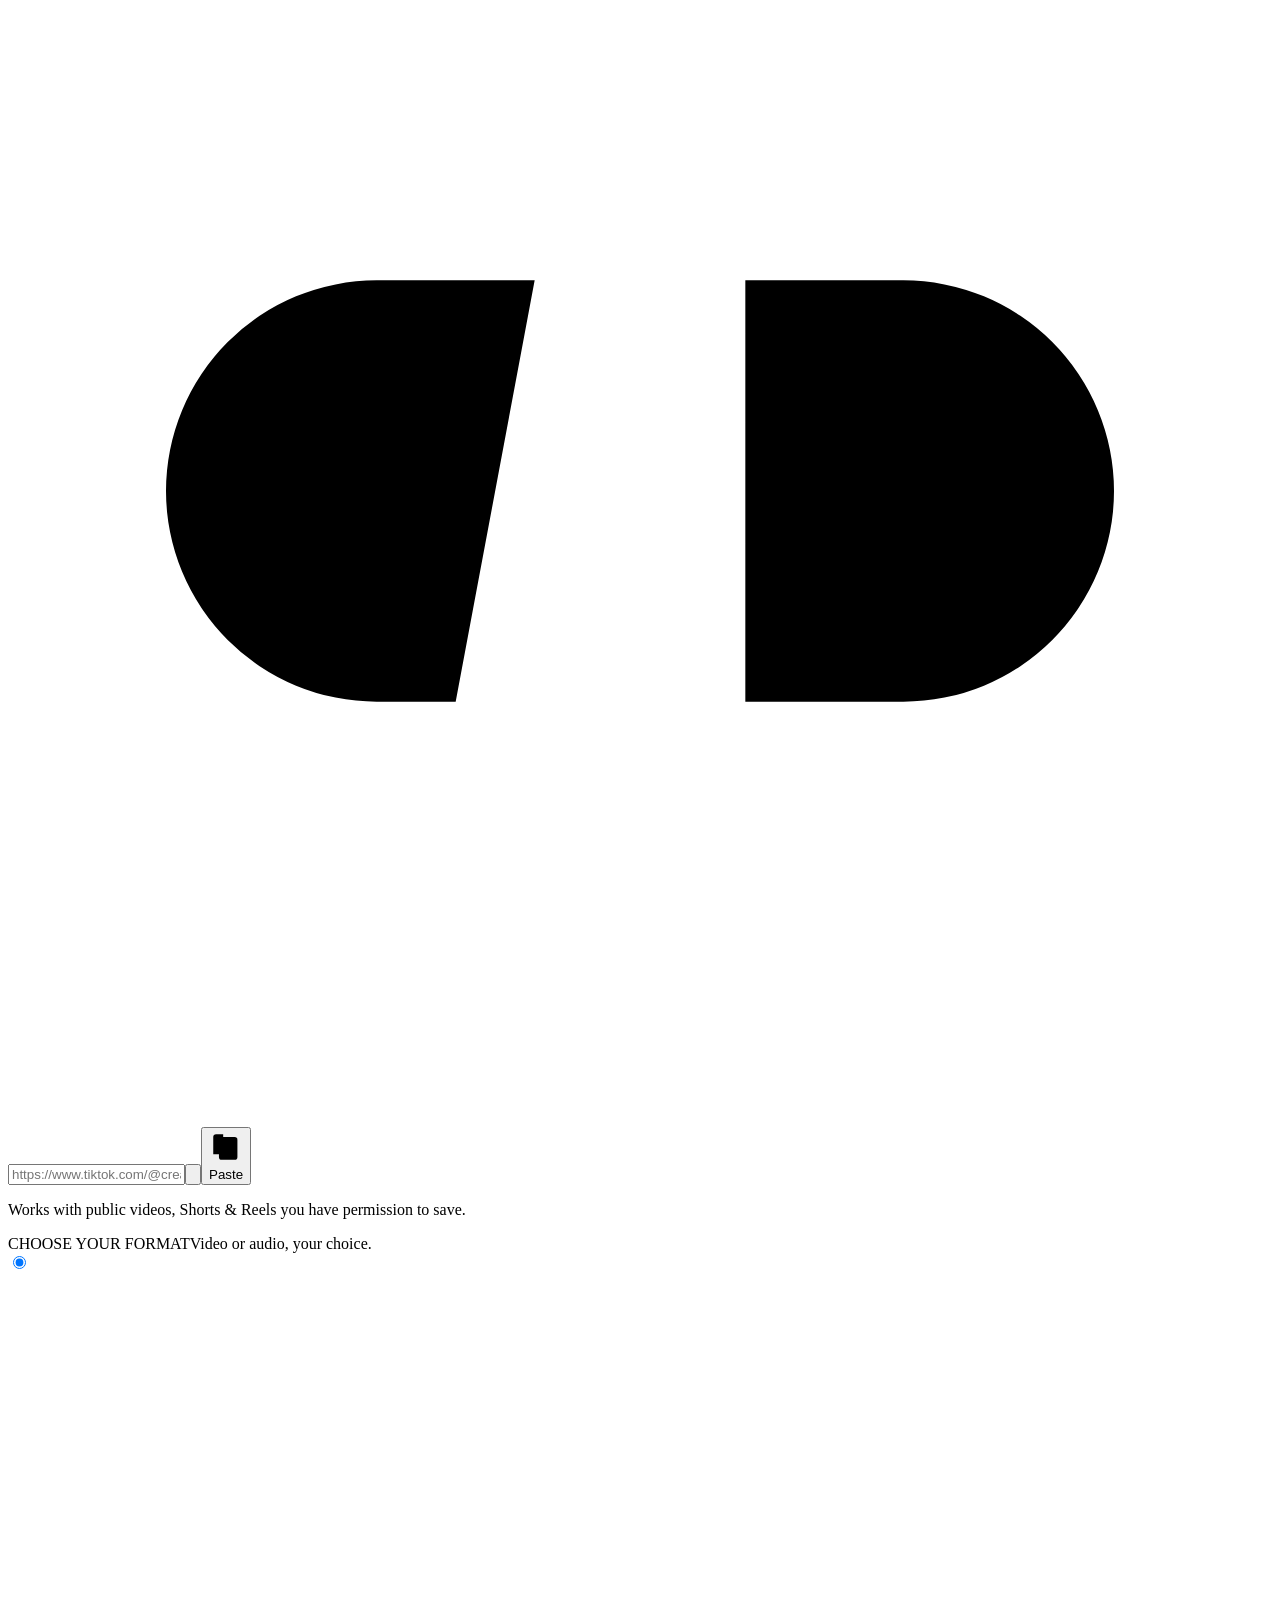
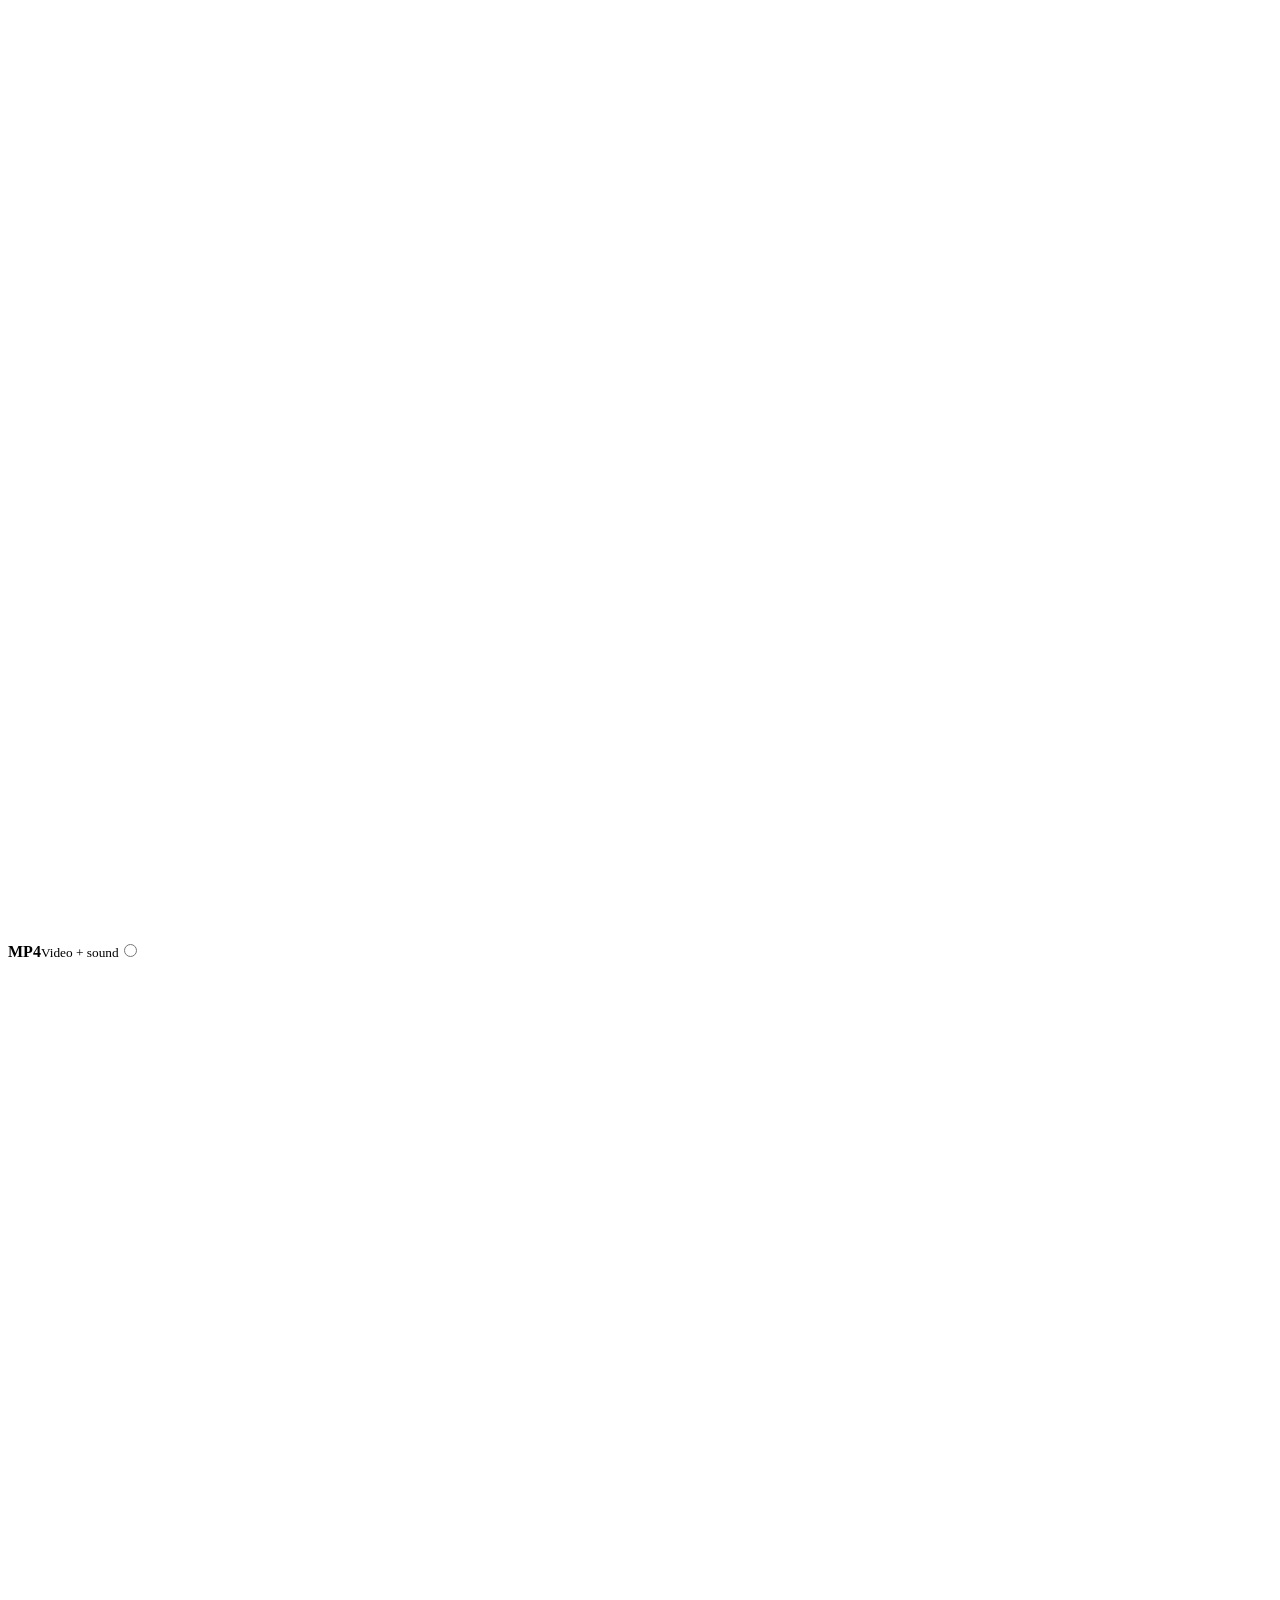
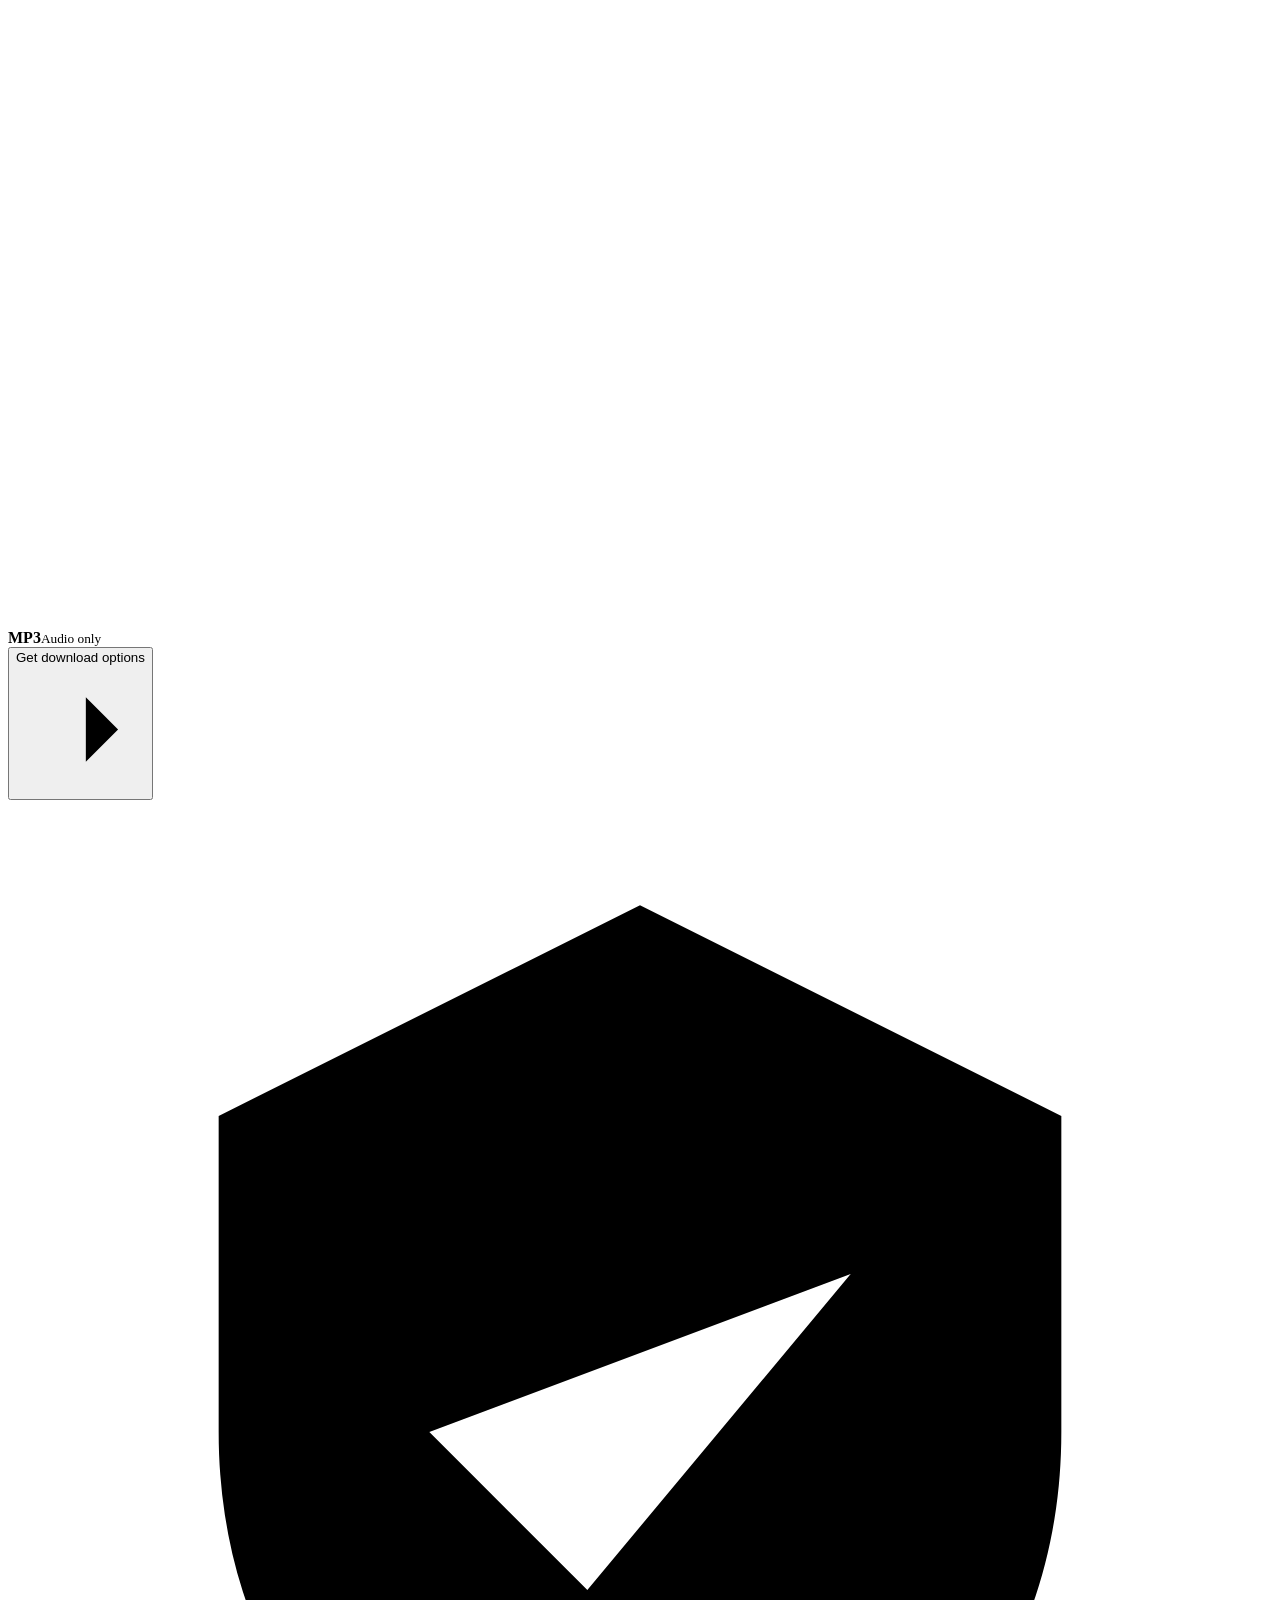
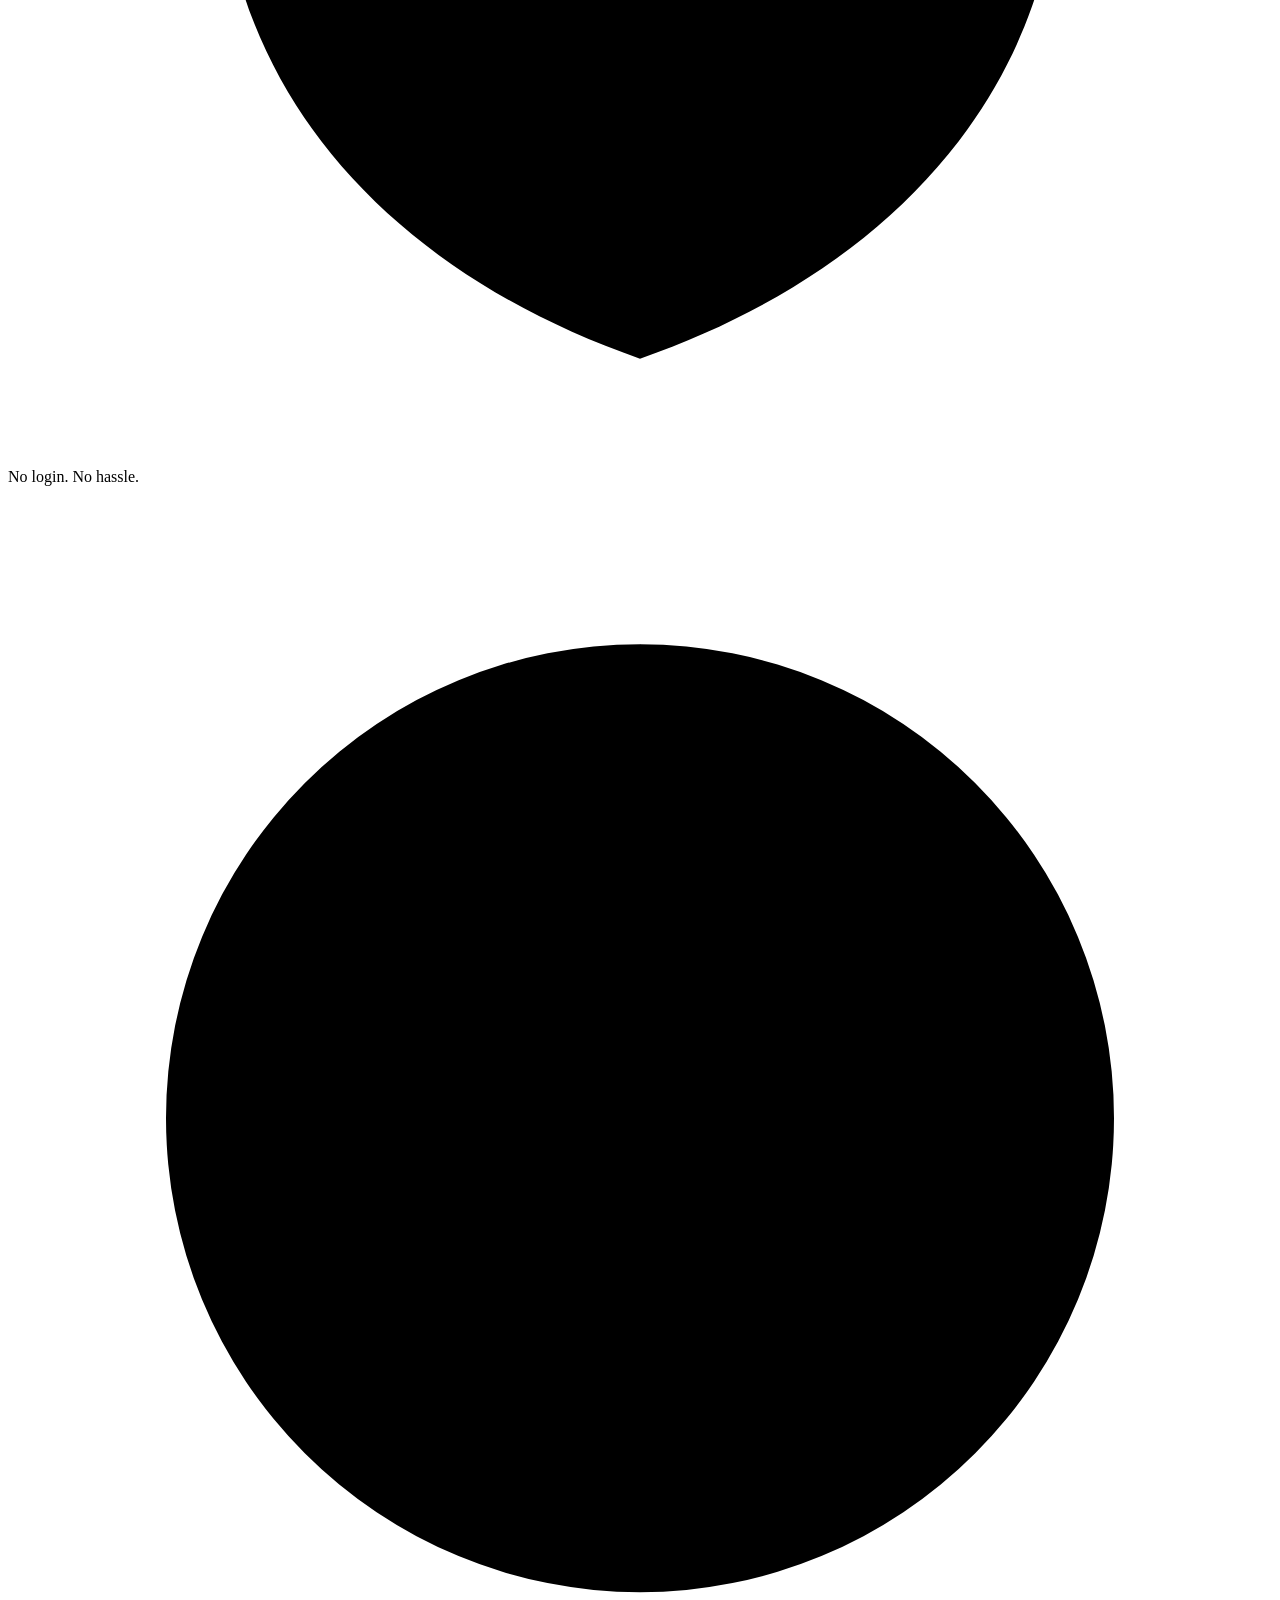
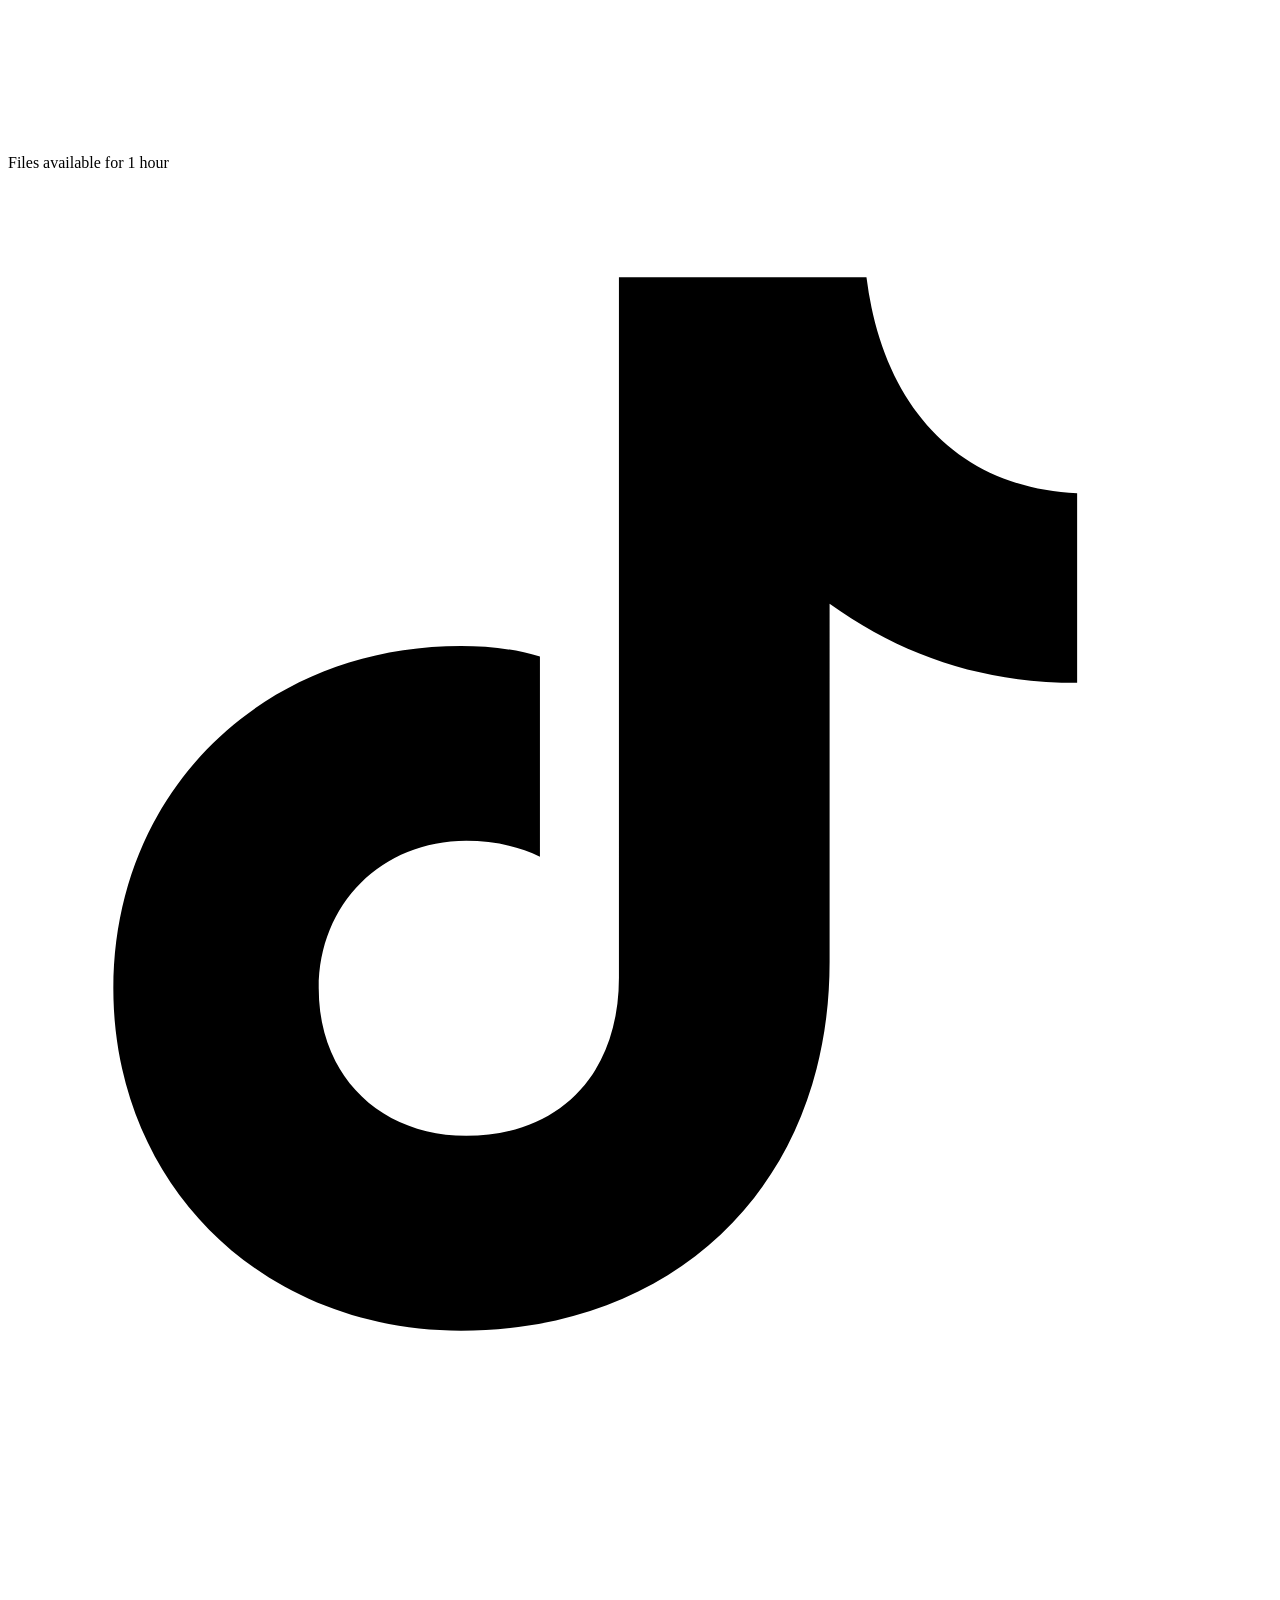
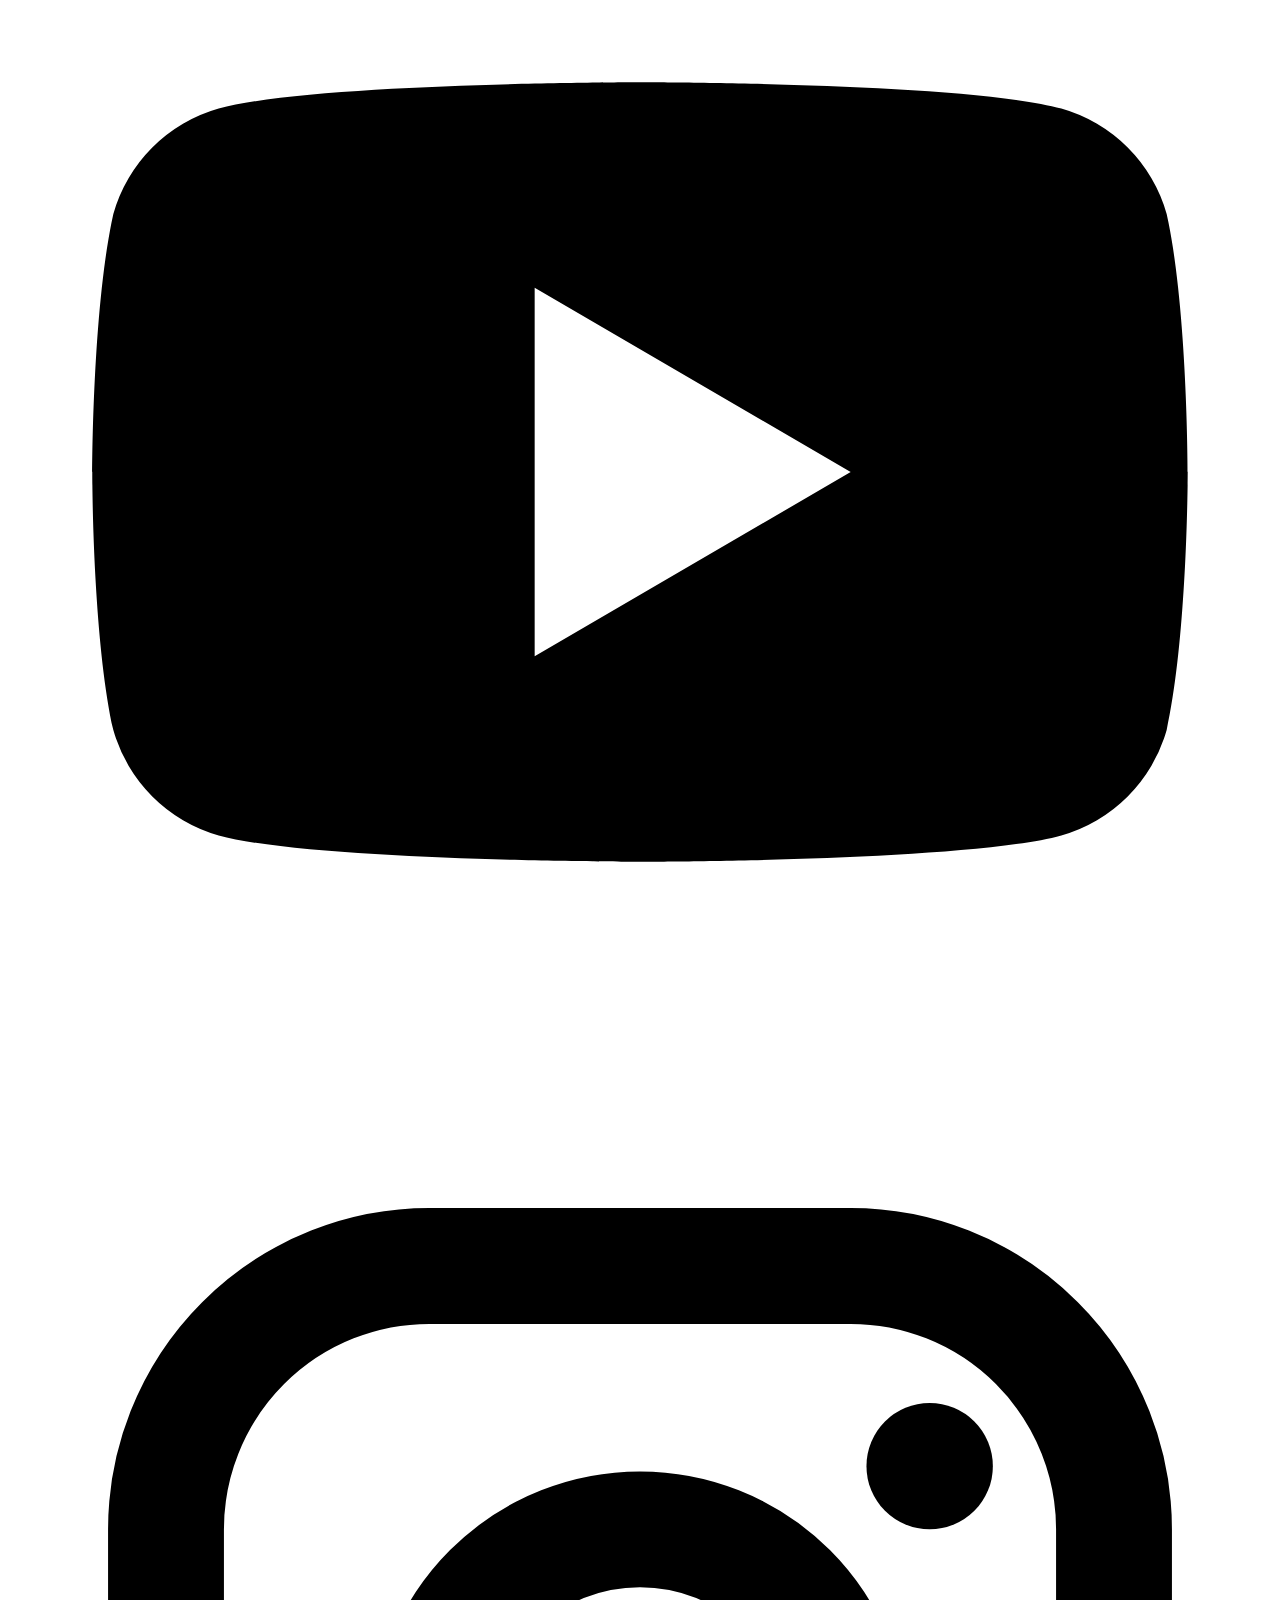
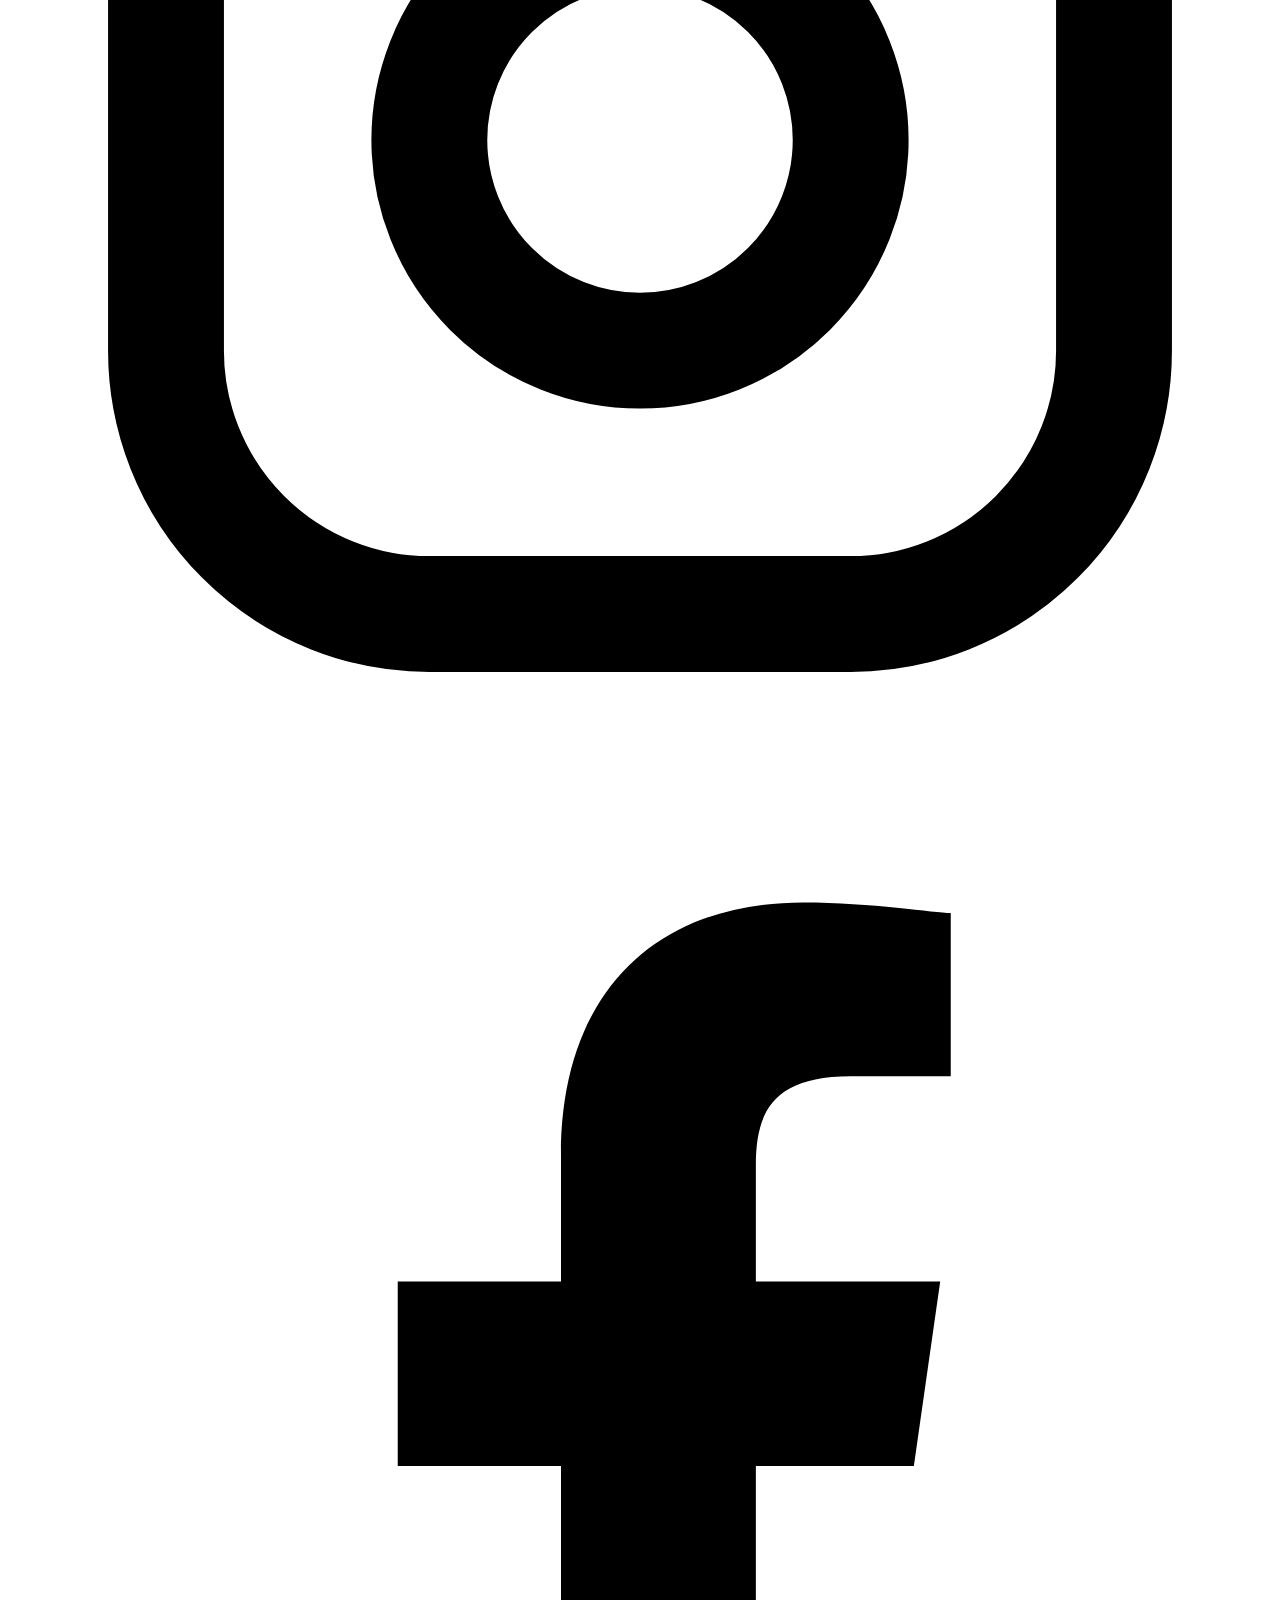
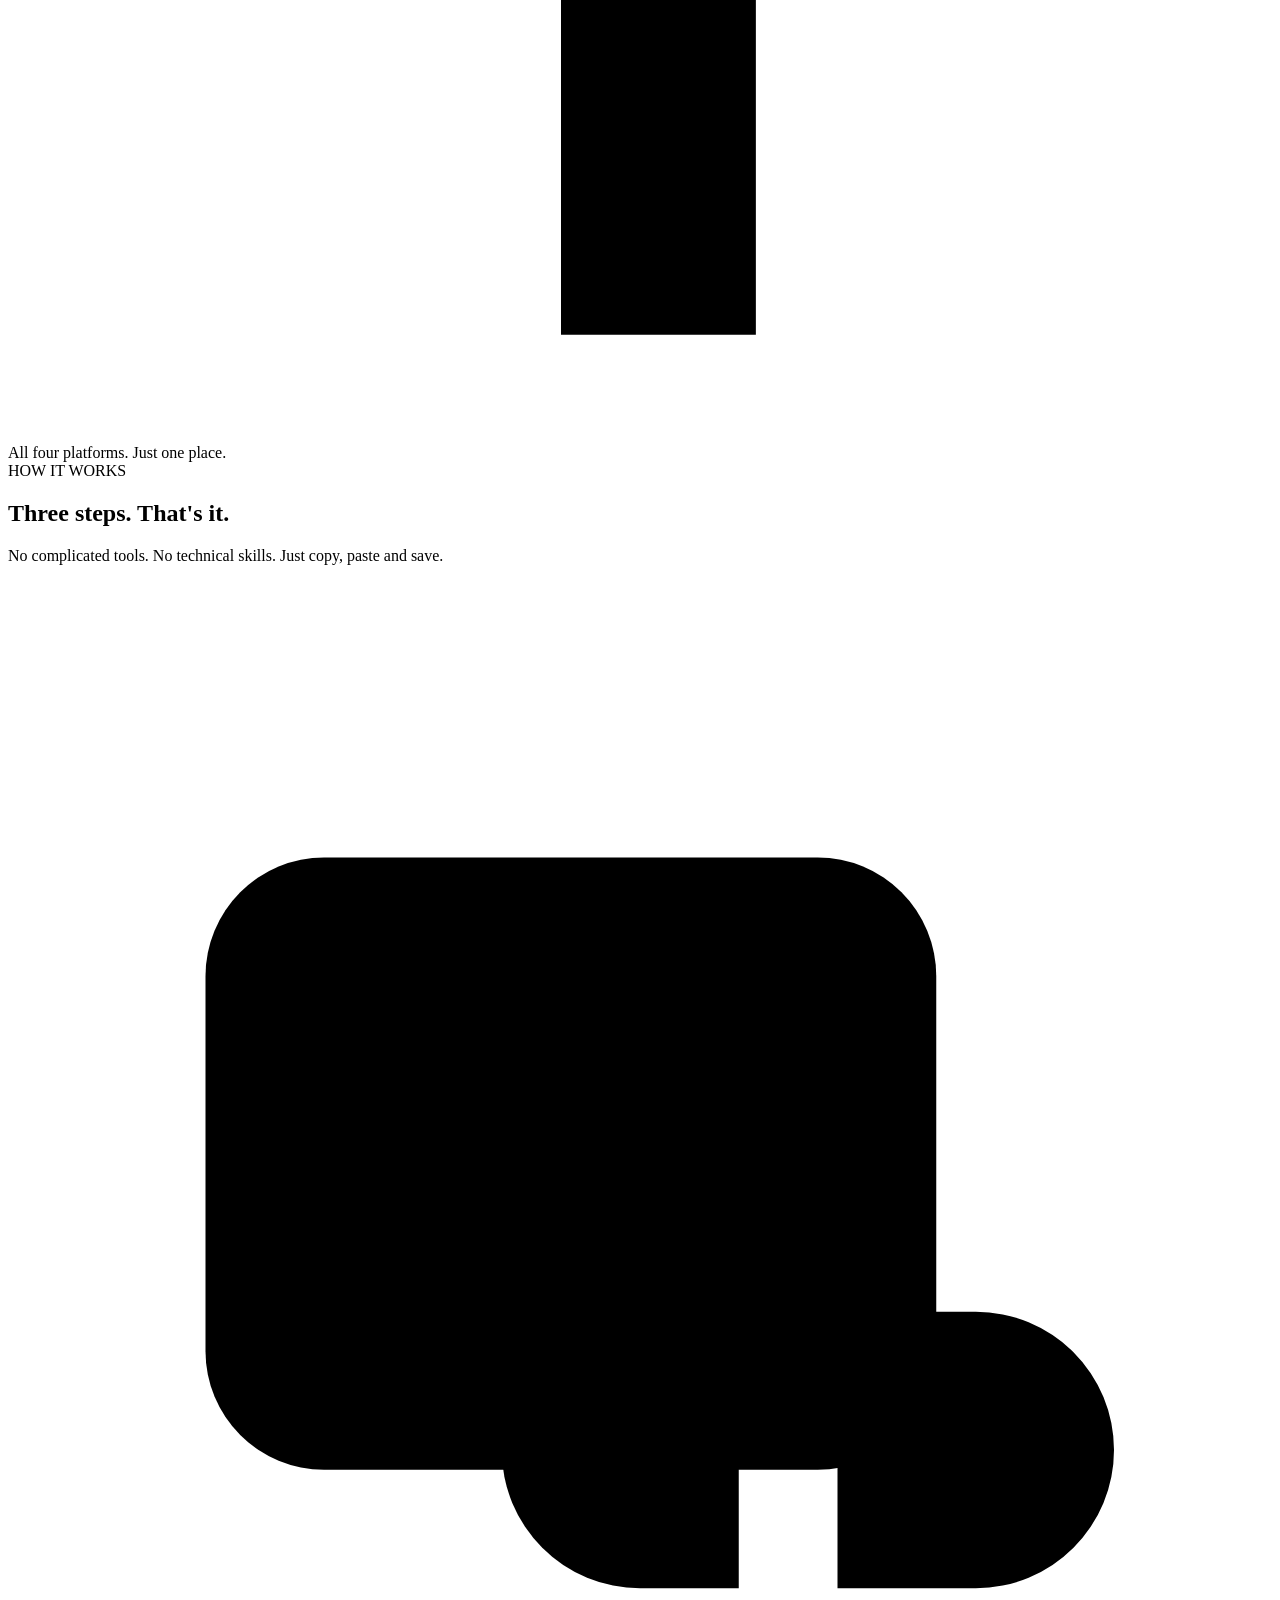
==== commit 70a66b78: "Add coffee link and clear button" ====
--- a/web/index.html
+++ b/web/index.html
@@ -4,8 +4,9 @@
   <meta charset="utf-8">
   <meta name="viewport" content="width=device-width, initial-scale=1">
   <meta name="theme-color" content="#0c0e15" id="theme-color">
-  <meta name="description" content="SnapMedia is a simple, mobile-friendly downloader for permitted public TikTok, YouTube, Instagram and Facebook media. Choose MP4 or MP3.">
-  <title>SnapMedia — One link. All your favourites.</title>
+  <meta name="description" content="Download public TikTok, Instagram, YouTube and Facebook videos as playable MP4 or MP3 audio when you have permission. No account needed.">
+  <!-- SEO_META -->
+  <title>SnapMedia — Download Public Videos and MP3 Audio</title>
   <link rel="icon" type="image/svg+xml" href="/favicon.svg">
   <link rel="preconnect" href="https://fonts.googleapis.com">
   <link rel="preconnect" href="https://fonts.gstatic.com" crossorigin>
@@ -64,7 +65,7 @@
           </div>
           <form id="download-form" class="download-form" novalidate>
             <div class="form-label-row"><label for="video-url" data-i18n="pasteLabel">PASTE YOUR VIDEO LINK</label><span class="tiny-hint"><span class="tiny-hint-star">✦</span><span data-i18n="autoDetect">Auto-detects your platform</span></span></div>
-            <div class="url-field"><svg class="link-icon" viewBox="0 0 24 24" aria-hidden="true"><path d="m10 13 4-4M8.5 16H7a4 4 0 0 1 0-8h3m4 0h3a4 4 0 1 1 0 8h-3"/></svg><input type="url" id="video-url" autocomplete="url" spellcheck="false" placeholder="https://www.tiktok.com/@creator/video/..." aria-describedby="input-hint" required><button type="button" class="paste-button" id="paste-button"><svg viewBox="0 0 24 24" aria-hidden="true"><rect x="7" y="5" width="13" height="16" rx="2"/><path d="M10 5V3H5a2 2 0 0 0-2 2v12h4"/></svg><span data-i18n="paste">Paste</span></button></div>
+            <div class="url-field" id="url-field"><svg class="link-icon" viewBox="0 0 24 24" aria-hidden="true"><path d="m10 13 4-4M8.5 16H7a4 4 0 0 1 0-8h3m4 0h3a4 4 0 1 1 0 8h-3"/></svg><input type="url" id="video-url" autocomplete="url" spellcheck="false" placeholder="https://www.tiktok.com/@creator/video/..." aria-describedby="input-hint" required><button type="button" class="clear-button" id="clear-button" aria-label="Clear link" data-i18n-label="clearLink"><svg viewBox="0 0 24 24" aria-hidden="true"><path d="M5 5l14 14M19 5 5 19"/></svg></button><button type="button" class="paste-button" id="paste-button"><svg viewBox="0 0 24 24" aria-hidden="true"><rect x="7" y="5" width="13" height="16" rx="2"/><path d="M10 5V3H5a2 2 0 0 0-2 2v12h4"/></svg><span data-i18n="paste">Paste</span></button></div>
             <p class="input-hint" id="input-hint" data-i18n="inputHint">Works with public videos, Shorts & Reels you have permission to save.</p>
             <div class="format-heading"><span data-i18n="chooseFormat">CHOOSE YOUR FORMAT</span><span class="format-desc" data-i18n="formatHint">Video or audio, your choice.</span></div>
             <div class="format-choices" role="radiogroup" aria-label="Download format"><label class="format-card selected" data-format="mp4"><input type="radio" name="media-format" value="mp4" checked><span class="format-symbol"><svg viewBox="0 0 24 24" fill="none" aria-hidden="true"><rect x="3" y="5" width="18" height="14" rx="3"/><path d="m10 9 6 3-6 3V9Z"/></svg></span><span class="format-text"><strong>MP4</strong><small data-i18n="videoFormat">Video + sound</small></span><span class="radio-circle"></span></label><label class="format-card" data-format="mp3"><input type="radio" name="media-format" value="mp3"><span class="format-symbol"><svg viewBox="0 0 24 24" fill="none" aria-hidden="true"><path d="M9 18V6l12-3v12M9 18a3 3 0 1 1-6 0 3 3 0 0 1 6 0Zm12-3a3 3 0 1 1-6 0 3 3 0 0 1 6 0Z"/></svg></span><span class="format-text"><strong>MP3</strong><small data-i18n="audioFormat">Audio only</small></span><span class="radio-circle"></span></label></div>
@@ -91,11 +92,11 @@
 
     <section id="features" class="section feature-section"><div class="container"><div class="section-topline"><span class="section-kicker" data-i18n="featureKicker">BUILT FOR THE WAY YOU SHARE</span></div><div class="section-title-row"><div><h2 data-i18n="featureTitle">Everything you need. Nothing you don't.</h2><p data-i18n="featureSubtitle">The good stuff, without the clutter.</p></div></div><div class="feature-grid"><article class="feature-card"><span class="feature-icon">↔</span><h3 data-i18n="feature1Title">Four platforms, one tool</h3><p data-i18n="feature1Desc">Switch between TikTok, Instagram, YouTube and Facebook effortlessly.</p></article><article class="feature-card"><span class="feature-icon">♫</span><h3 data-i18n="feature2Title">Video or just audio</h3><p data-i18n="feature2Desc">Get an MP4 video or extract audio as an MP3 file.</p></article><article class="feature-card"><span class="feature-icon">▣</span><h3 data-i18n="feature3Title">Made for mobile</h3><p data-i18n="feature3Desc">A responsive experience that feels right on every screen.</p></article><article class="feature-card"><span class="feature-icon">◎</span><h3 data-i18n="feature4Title">Your language, your way</h3><p data-i18n="feature4Desc">Change languages in a tap, including full Arabic right-to-left layout.</p></article></div></div></section>
 
-    <section id="about" class="section about-section container"><div class="about-card"><div class="about-logo-frame"><img src="/snapmedia-logo.png" alt="SnapMedia logo" loading="lazy"></div><div class="about-copy"><span class="section-kicker" data-i18n="aboutKicker">A LITTLE ABOUT US</span><h2 data-i18n="aboutTitle">A better way to keep what matters.</h2><p data-i18n="aboutDesc">SnapMedia brings your favourite platforms together in a clean, simple experience. No account, no subscription, no confusing steps. Just a useful tool, designed to get out of your way.</p><a href="#top" class="about-link" data-i18n="backToTop">Try SnapMedia ↑</a></div></div></section>
+    <section id="about" class="section about-section container"><div class="about-card"><div class="about-logo-frame"><picture><source srcset="/snapmedia-logo.webp" type="image/webp"><img src="/snapmedia-logo.png" alt="SnapMedia logo" width="1254" height="1254" loading="lazy" decoding="async"></picture></div><div class="about-copy"><span class="section-kicker" data-i18n="aboutKicker">A LITTLE ABOUT US</span><h2 data-i18n="aboutTitle">A better way to keep what matters.</h2><p data-i18n="aboutDesc">SnapMedia brings your favourite platforms together in a clean, simple experience. No account, no subscription, no confusing steps. Just a useful tool, designed to get out of your way.</p><a href="#top" class="about-link" data-i18n="backToTop">Try SnapMedia ↑</a></div></div></section>
 
     <section id="contact" class="section contact-section container"><div class="section-topline"><span class="section-kicker" data-i18n="contactKicker">GET IN TOUCH</span></div><div class="section-title-row"><div><h2 data-i18n="contactTitle">Let's talk.</h2><p data-i18n="contactIntro">Have a question, an idea, or feedback about SnapMedia? I'd love to hear from you.</p></div></div><div class="contact-grid"><div class="contact-card"><span class="contact-icon" aria-hidden="true"><svg viewBox="0 0 24 24"><rect x="3" y="5" width="18" height="14" rx="3"/><path d="m4 7 8 6 8-6"/></svg></span><h3 data-i18n="contactEmailTitle">Send me an email</h3><p data-i18n="contactEmailDesc">For questions, feedback, and collaboration ideas.</p><a class="contact-email" href="mailto:ahmed.alhennawi9@gmail.com">ahmed.alhennawi9@gmail.com <span aria-hidden="true">↗</span></a></div><div class="contact-card support-card"><span class="coffee-brand-mark" aria-hidden="true"><svg viewBox="0 0 24 24"><use href="#coffee-mark"/></svg></span><h3 data-i18n="coffeeTitle">Support SnapMedia</h3><p data-i18n="coffeeDesc">If this tool helps you, you can show your support with a coffee.</p><a class="coffee-link" id="coffee-section-link" hidden target="_blank" rel="noopener noreferrer"><span data-i18n="coffeeAction">Buy me a coffee</span> <span aria-hidden="true">↗</span></a><span class="coffee-coming" id="coffee-section-pending" data-i18n="coffeeComing">Support link coming soon</span></div></div></section>
 
-    <section class="section faq-section container"><div class="section-topline"><span class="section-kicker" data-i18n="faqKicker">GOOD TO KNOW</span></div><h2 data-i18n="faqTitle">Frequently asked questions.</h2><div class="faq-list"><details><summary><span data-i18n="faq1Q">Is SnapMedia free?</span><span class="plus">+</span></summary><p data-i18n="faq1A">Yes. You can use SnapMedia without an account or subscription. Advertising may help support the service.</p></details><details><summary><span data-i18n="faq2Q">Can I download private videos?</span><span class="plus">+</span></summary><p data-i18n="faq2A">No. SnapMedia is for accessible public media you own or have permission to download. We don't bypass protected content.</p></details><details><summary><span data-i18n="faq3Q">What is the difference between standard and HD?</span><span class="plus">+</span></summary><p data-i18n="faq3A">Standard video targets up to 720p. HD targets up to 1080p, when available. MP3 offers 128 or 192 kbps output; neither option improves the original recording.</p></details><details><summary><span data-i18n="faq4Q">Do you keep my videos?</span><span class="plus">+</span></summary><p data-i18n="faq4A">Generated downloads are stored temporarily on the server and automatically expire after about one hour. Check our Privacy Policy for more information.</p></details></div></section>
+    <section class="section faq-section container"><div class="section-topline"><span class="section-kicker" data-i18n="faqKicker">GOOD TO KNOW</span></div><h2 data-i18n="faqTitle">Frequently asked questions.</h2><div class="faq-list"><details><summary><span data-i18n="faq1Q">Is SnapMedia free?</span><span class="plus">+</span></summary><p data-i18n="faq1A">Yes. SnapMedia is free and needs no account or subscription. Coffee support is entirely optional.</p></details><details><summary><span data-i18n="faq2Q">Can I download private videos?</span><span class="plus">+</span></summary><p data-i18n="faq2A">No. SnapMedia is for accessible public media you own or have permission to download. We don't bypass protected content.</p></details><details><summary><span data-i18n="faq3Q">What is the difference between standard and HD?</span><span class="plus">+</span></summary><p data-i18n="faq3A">Standard video targets up to 720p. HD targets up to 1080p, when available. MP3 offers 128 or 192 kbps output; neither option improves the original recording.</p></details><details><summary><span data-i18n="faq4Q">Do you keep my videos?</span><span class="plus">+</span></summary><p data-i18n="faq4A">Generated downloads are stored temporarily on the server and automatically expire after about one hour. Check our Privacy Policy for more information.</p></details></div></section>
   </main>
 
   <footer class="footer"><div class="container"><div class="footer-main"><div><a href="/" class="brand footer-brand"><span class="brand-mark brand-logo-mark" aria-hidden="true"></span><span>Snap<span class="brand-media">Media</span></span></a><p data-i18n="footerLine">Your favourite media, a link away.</p></div><div class="footer-links"><a href="#how" data-i18n="navHow">How it works</a><a href="#about" data-i18n="navAbout">About</a><a href="#contact" data-i18n="navContact">Contact</a><a href="/terms" data-i18n="terms">Terms of Service</a><a href="/privacy" data-i18n="privacy">Privacy Policy</a></div></div><div class="footer-bottom"><span>© <span id="year">2026</span> SnapMedia. <span data-i18n="rights">All rights reserved.</span></span><span data-i18n="footerNotice">Not affiliated with TikTok, Meta, Instagram or YouTube.</span></div></div></footer>
